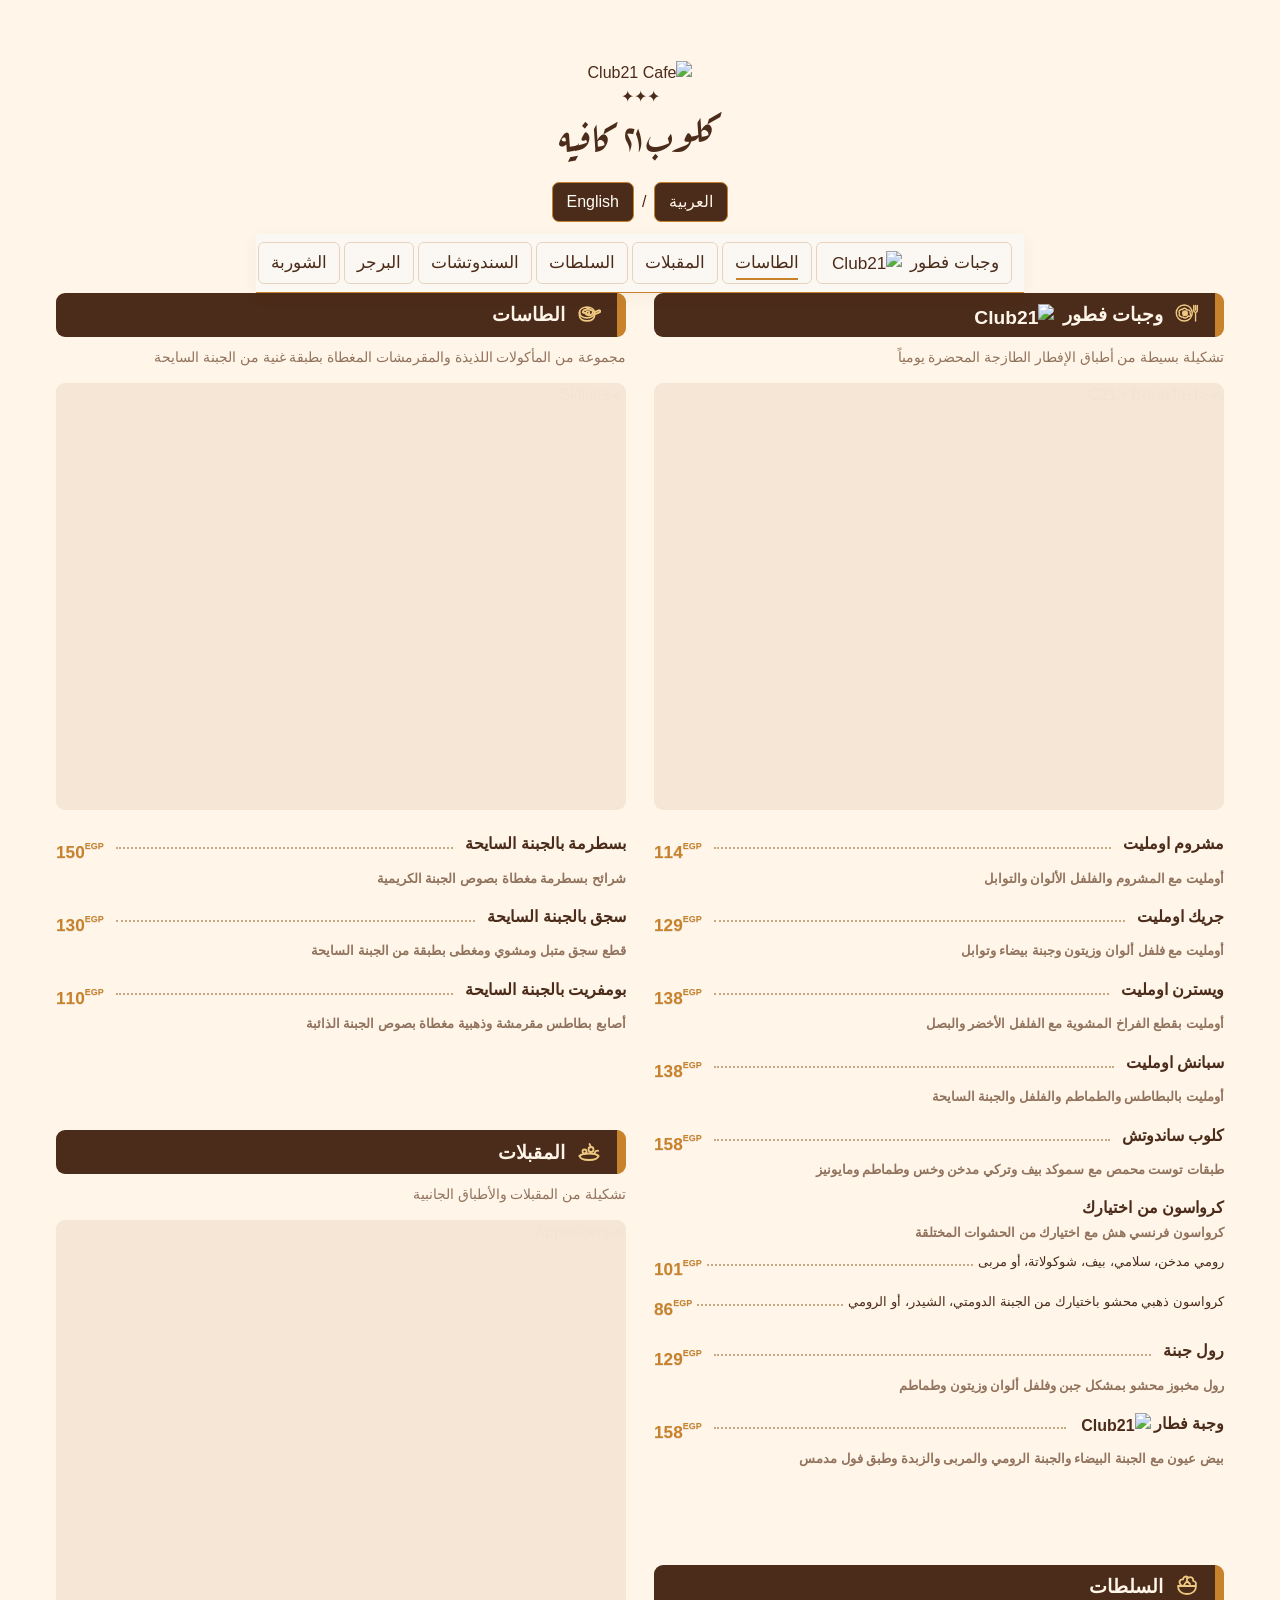
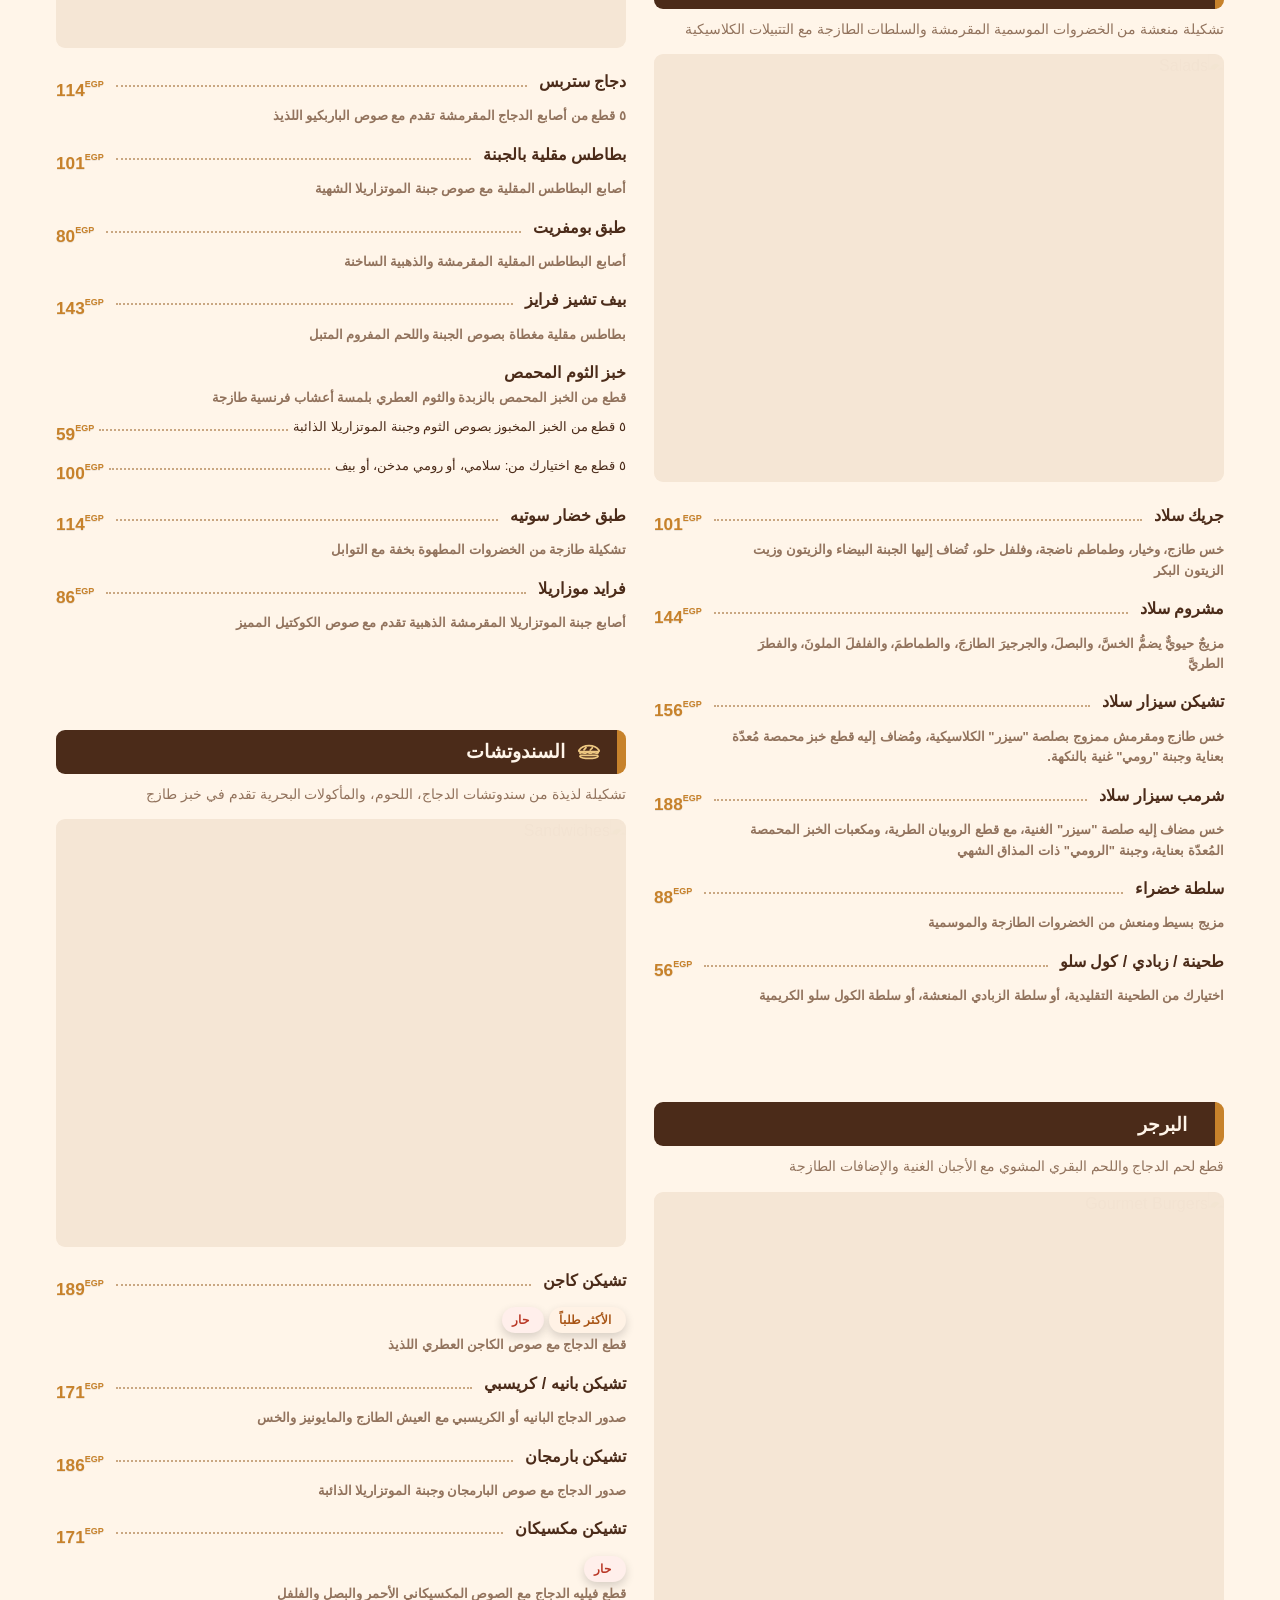
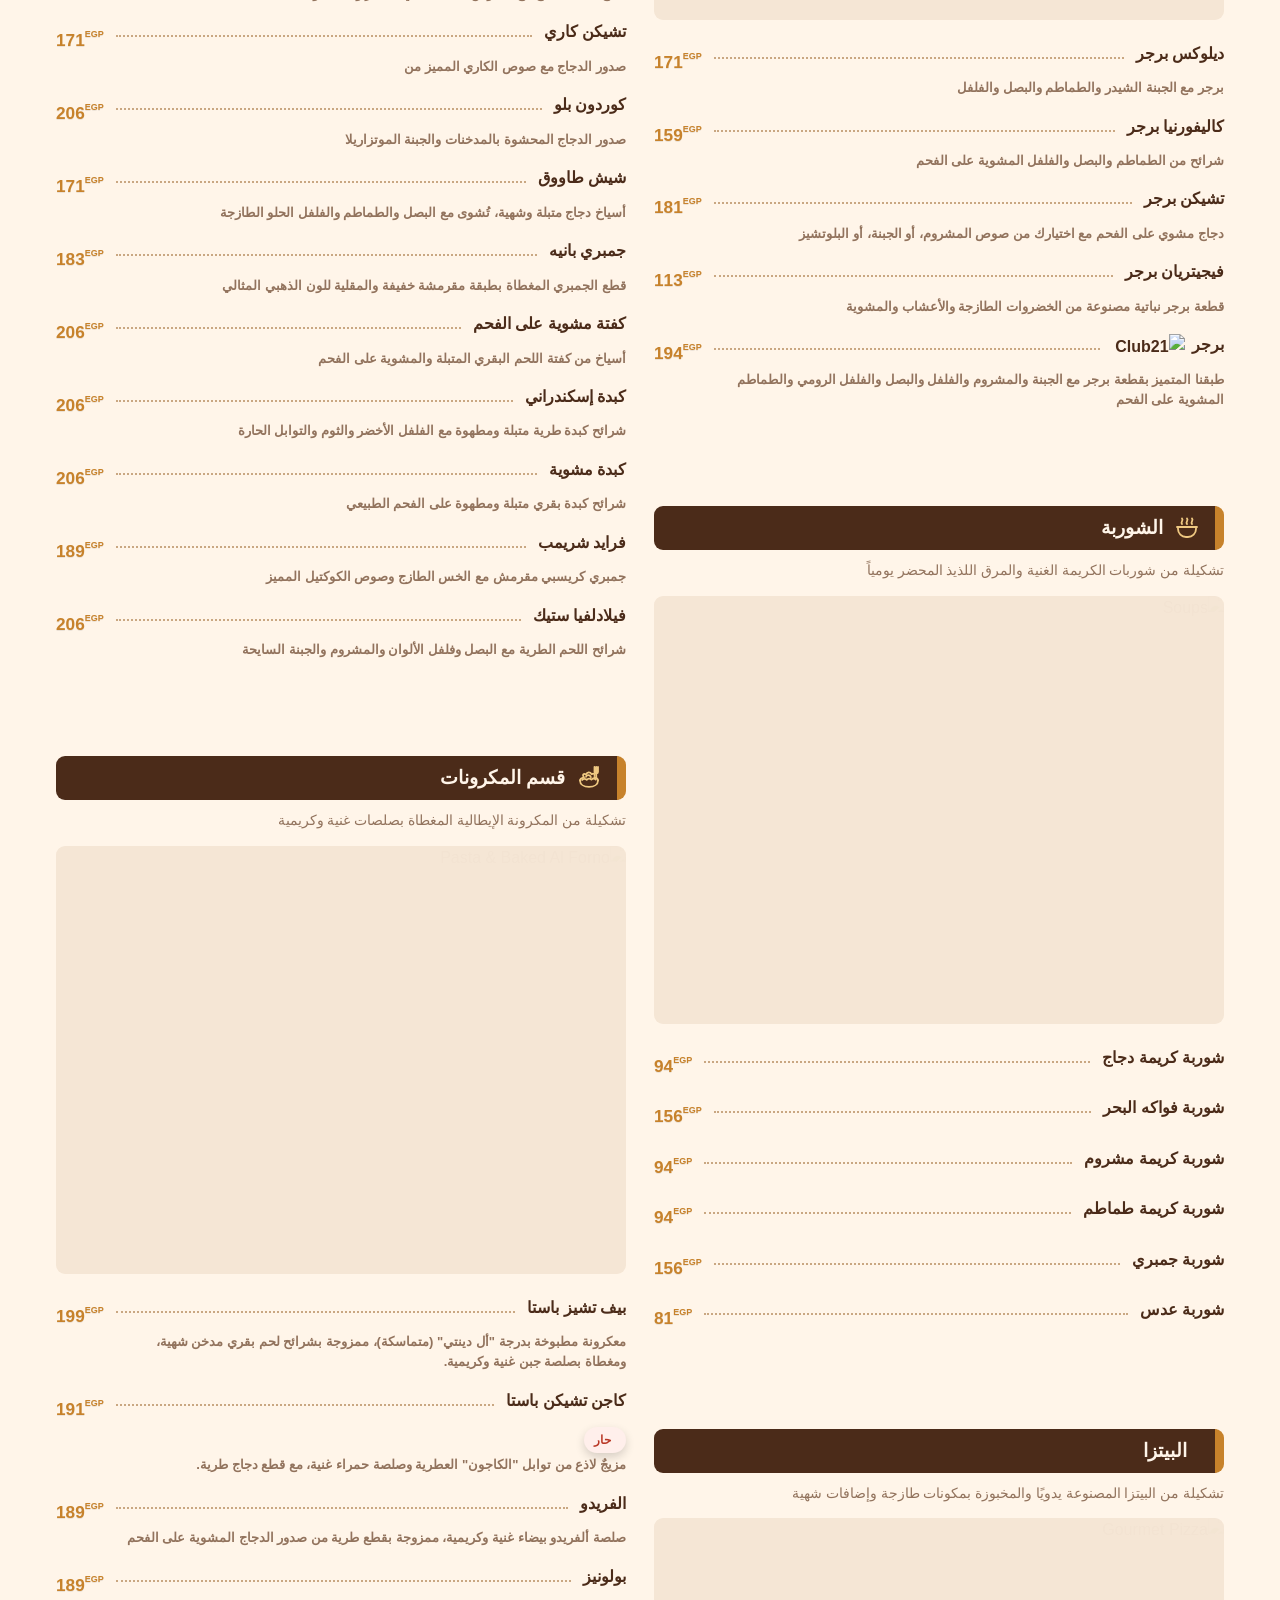
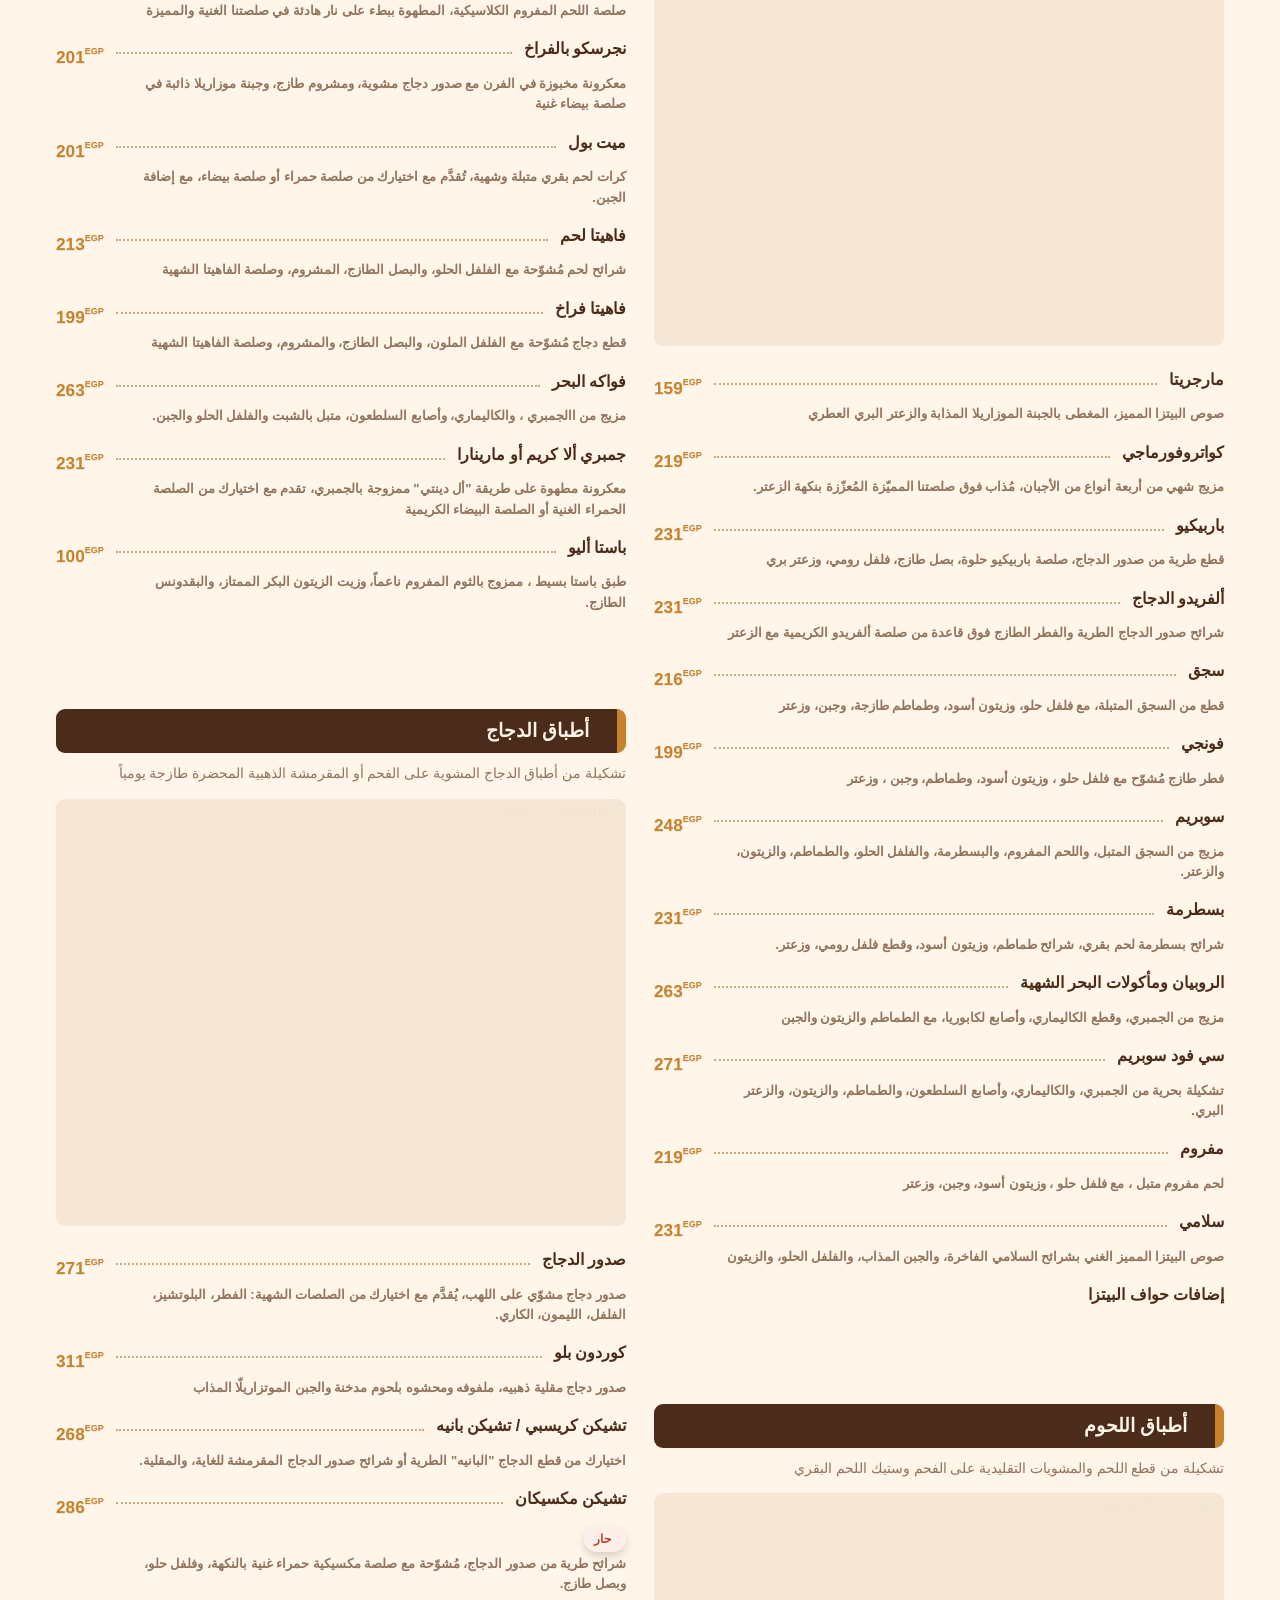
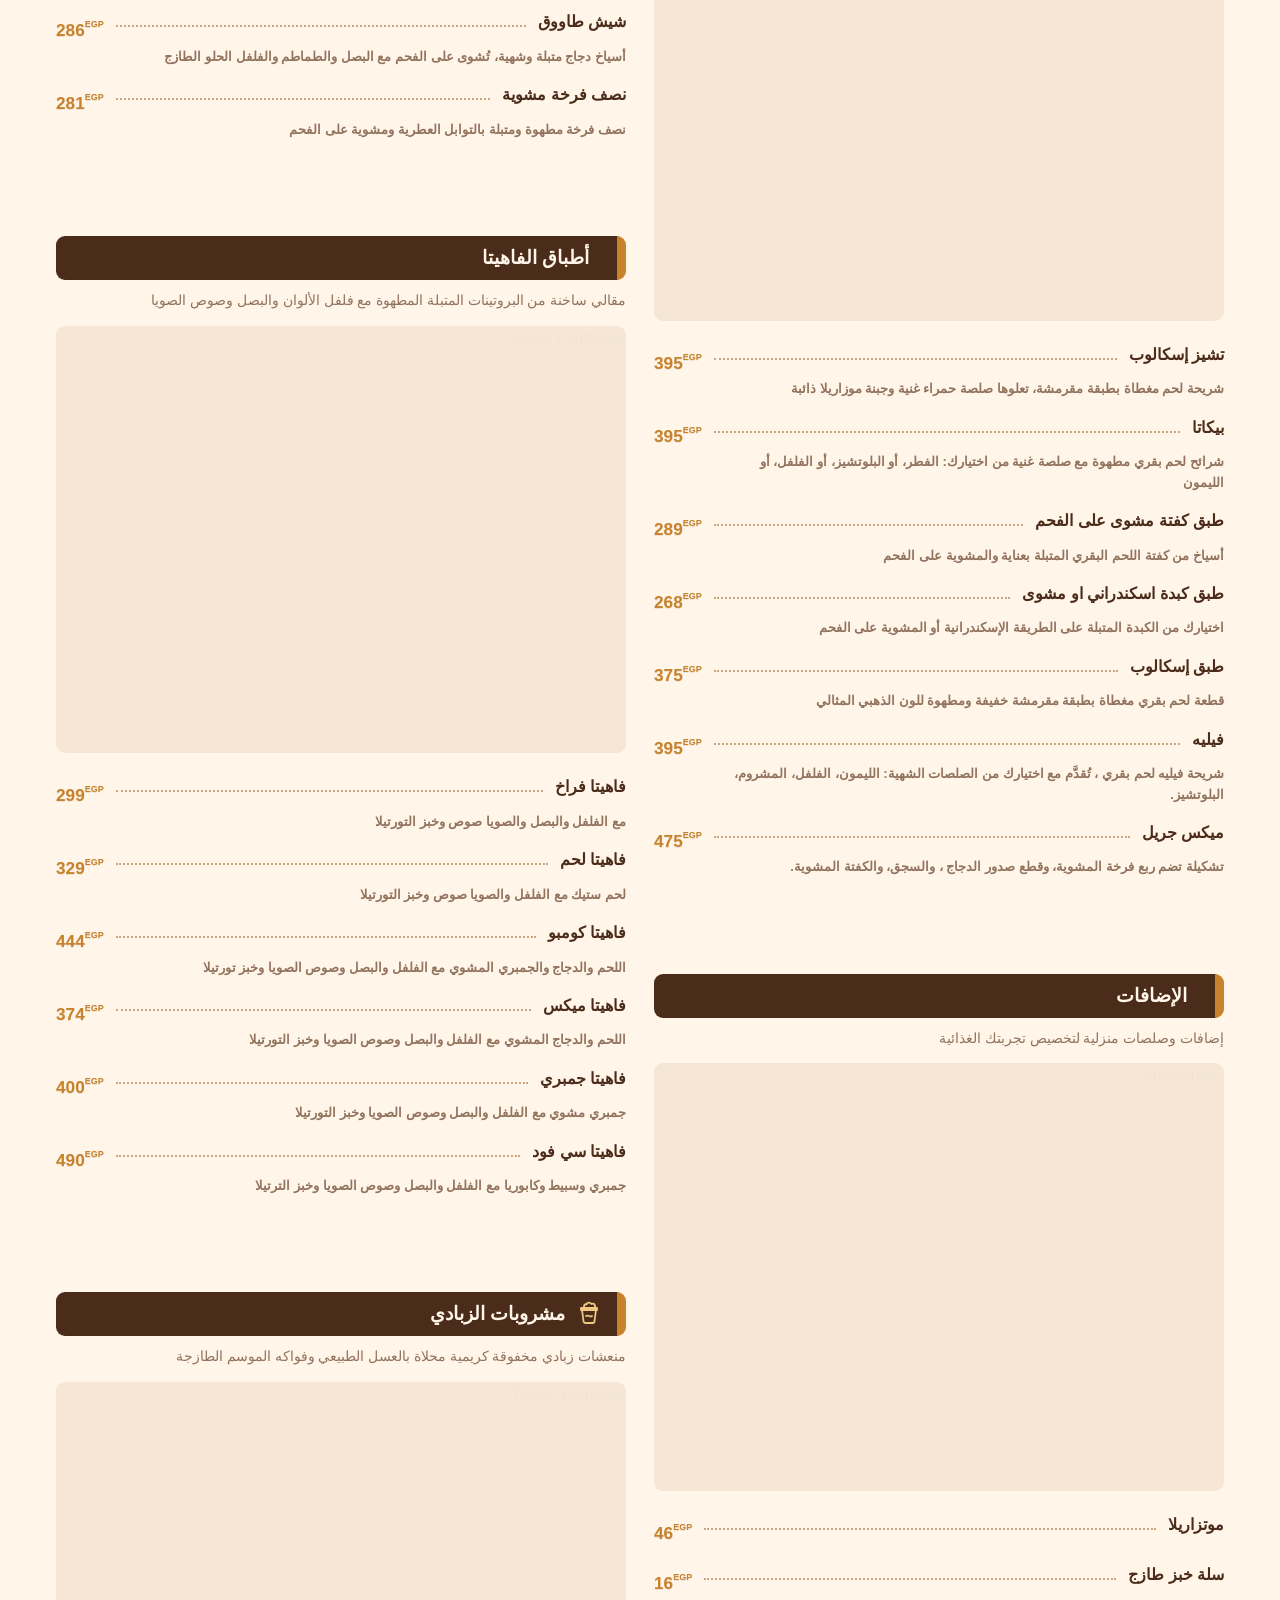
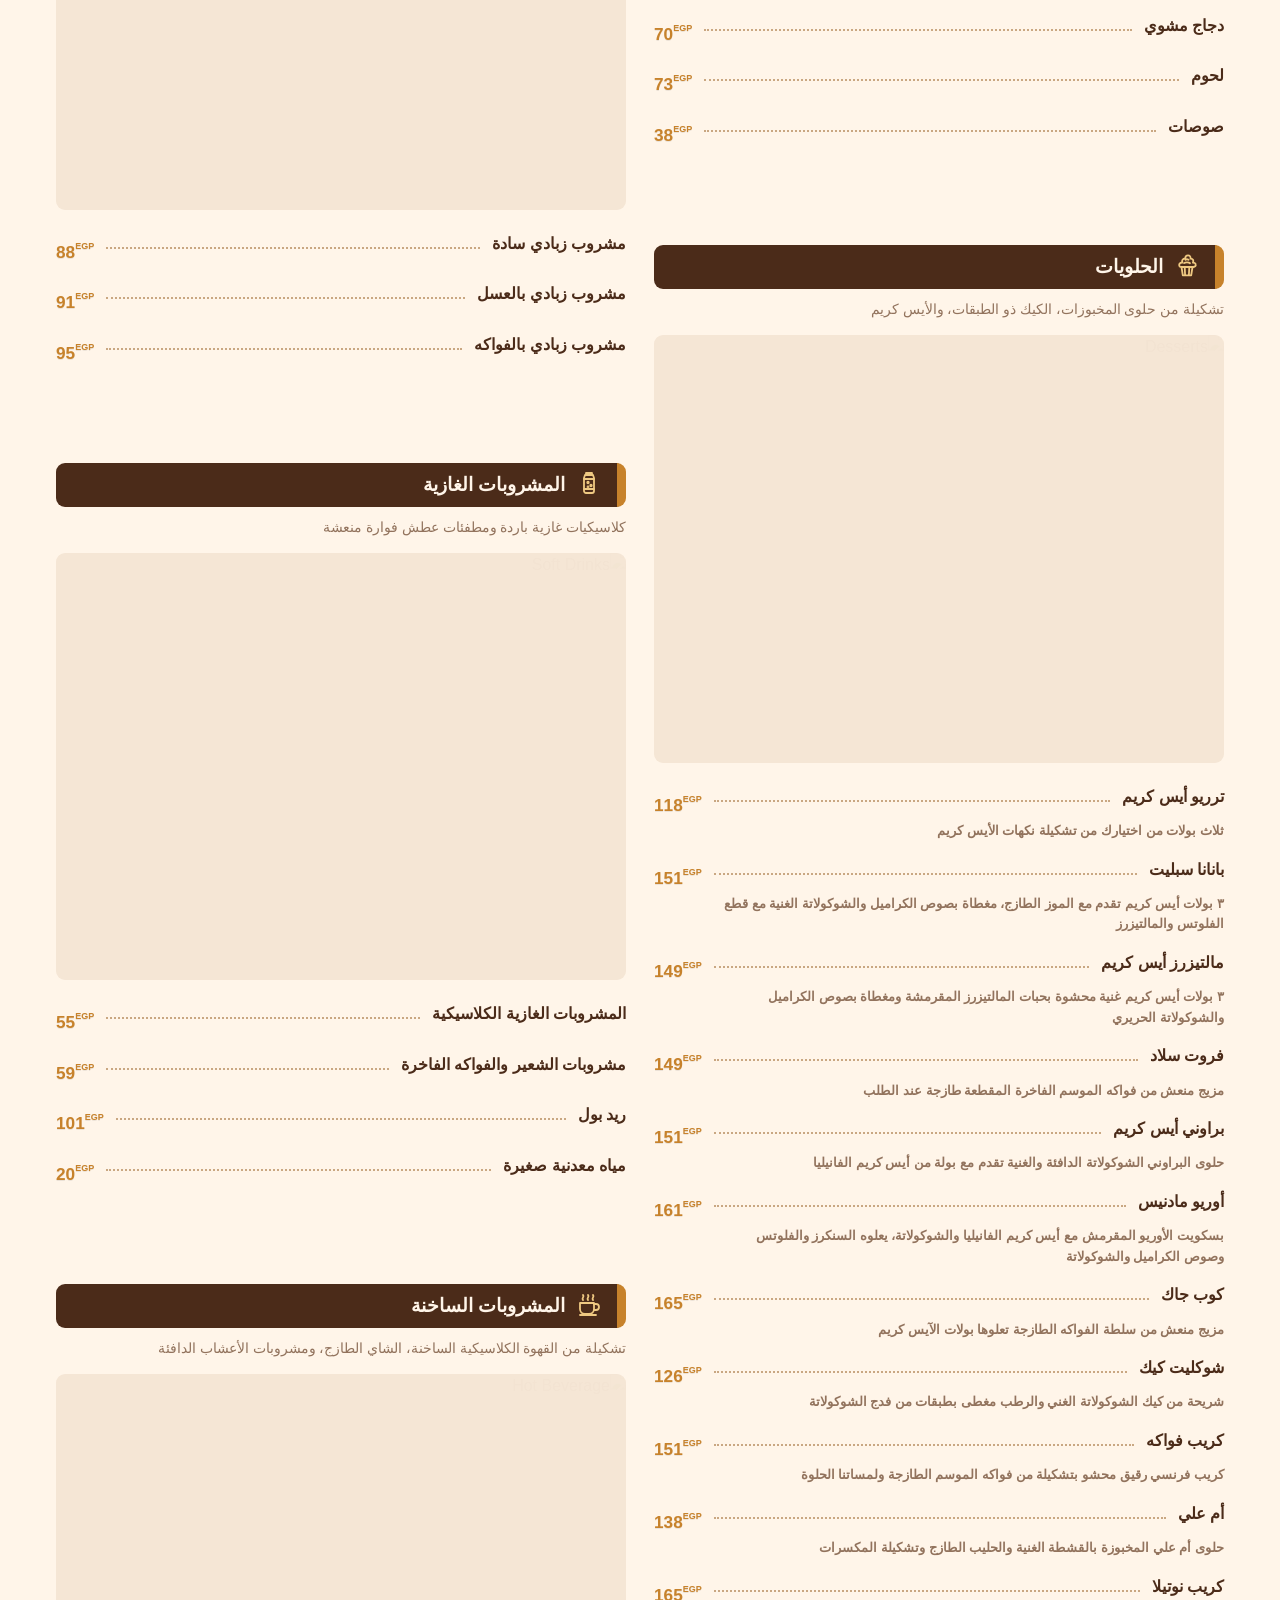
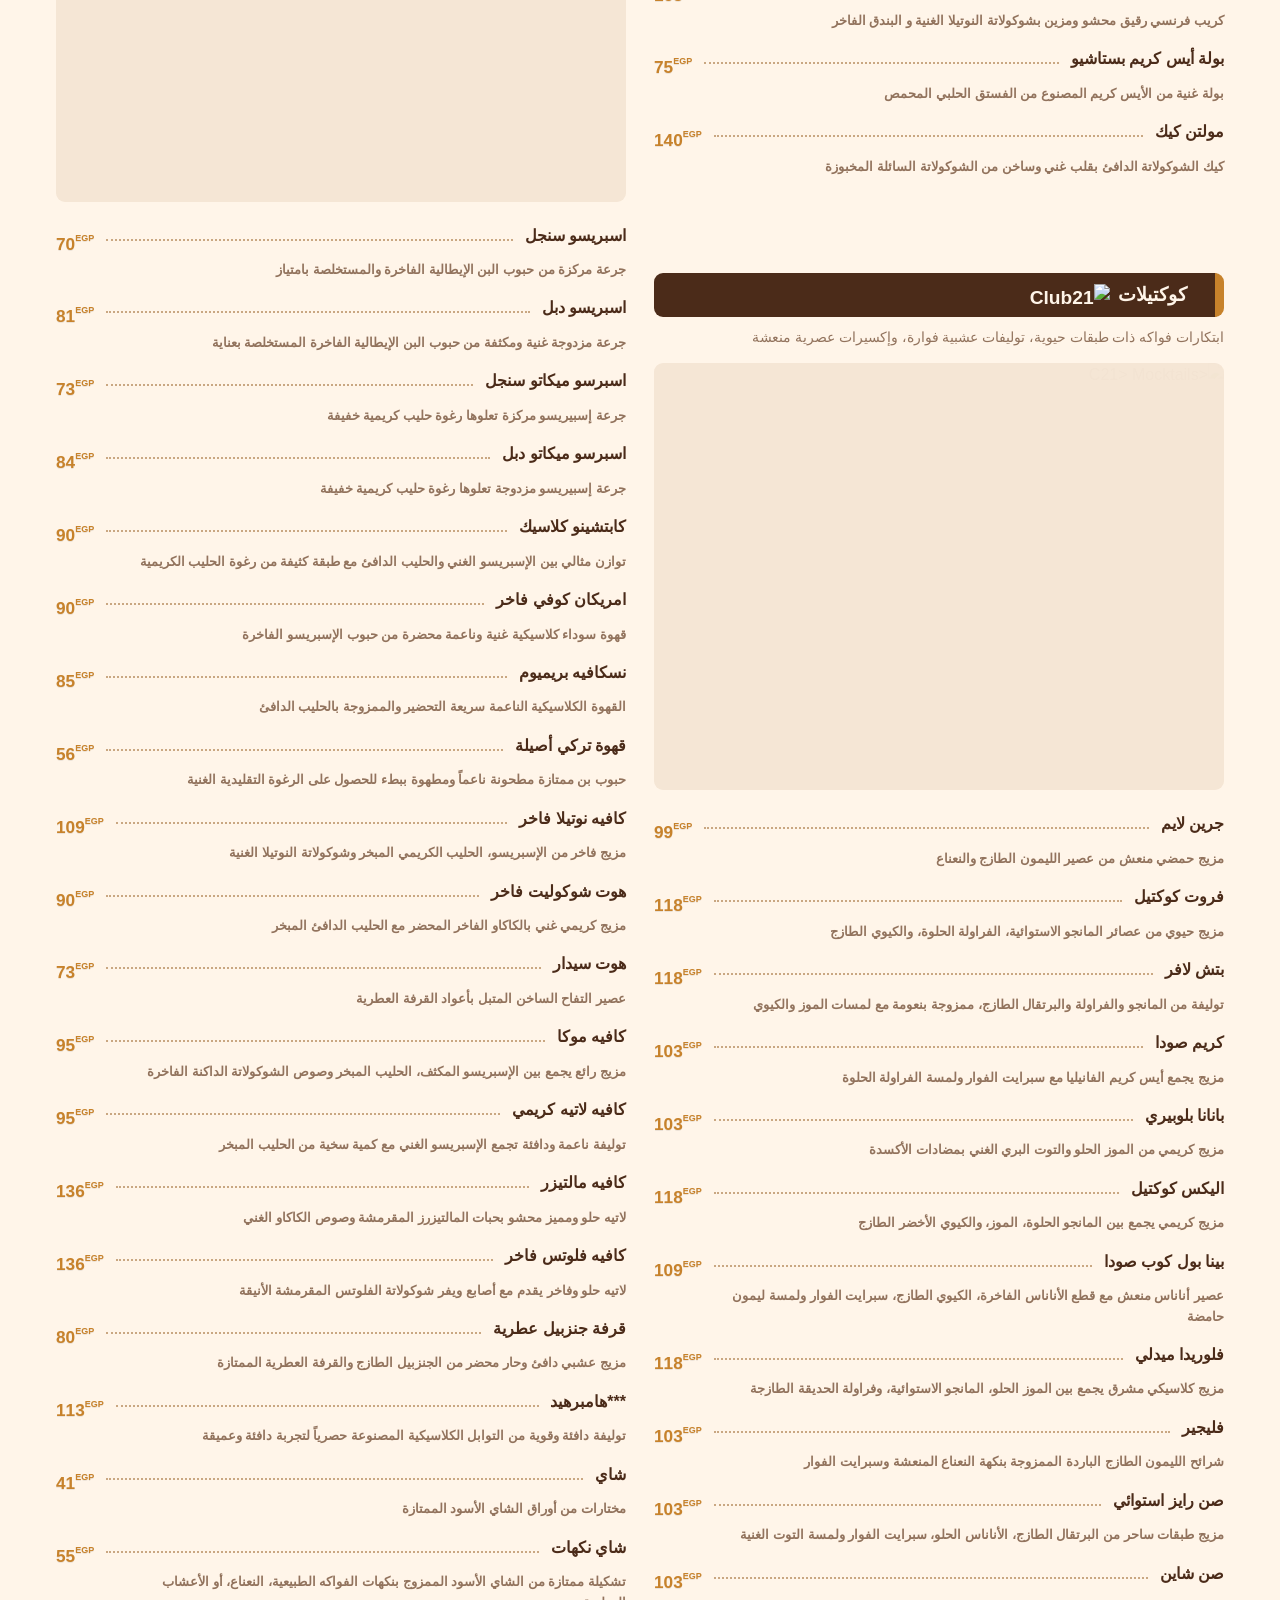
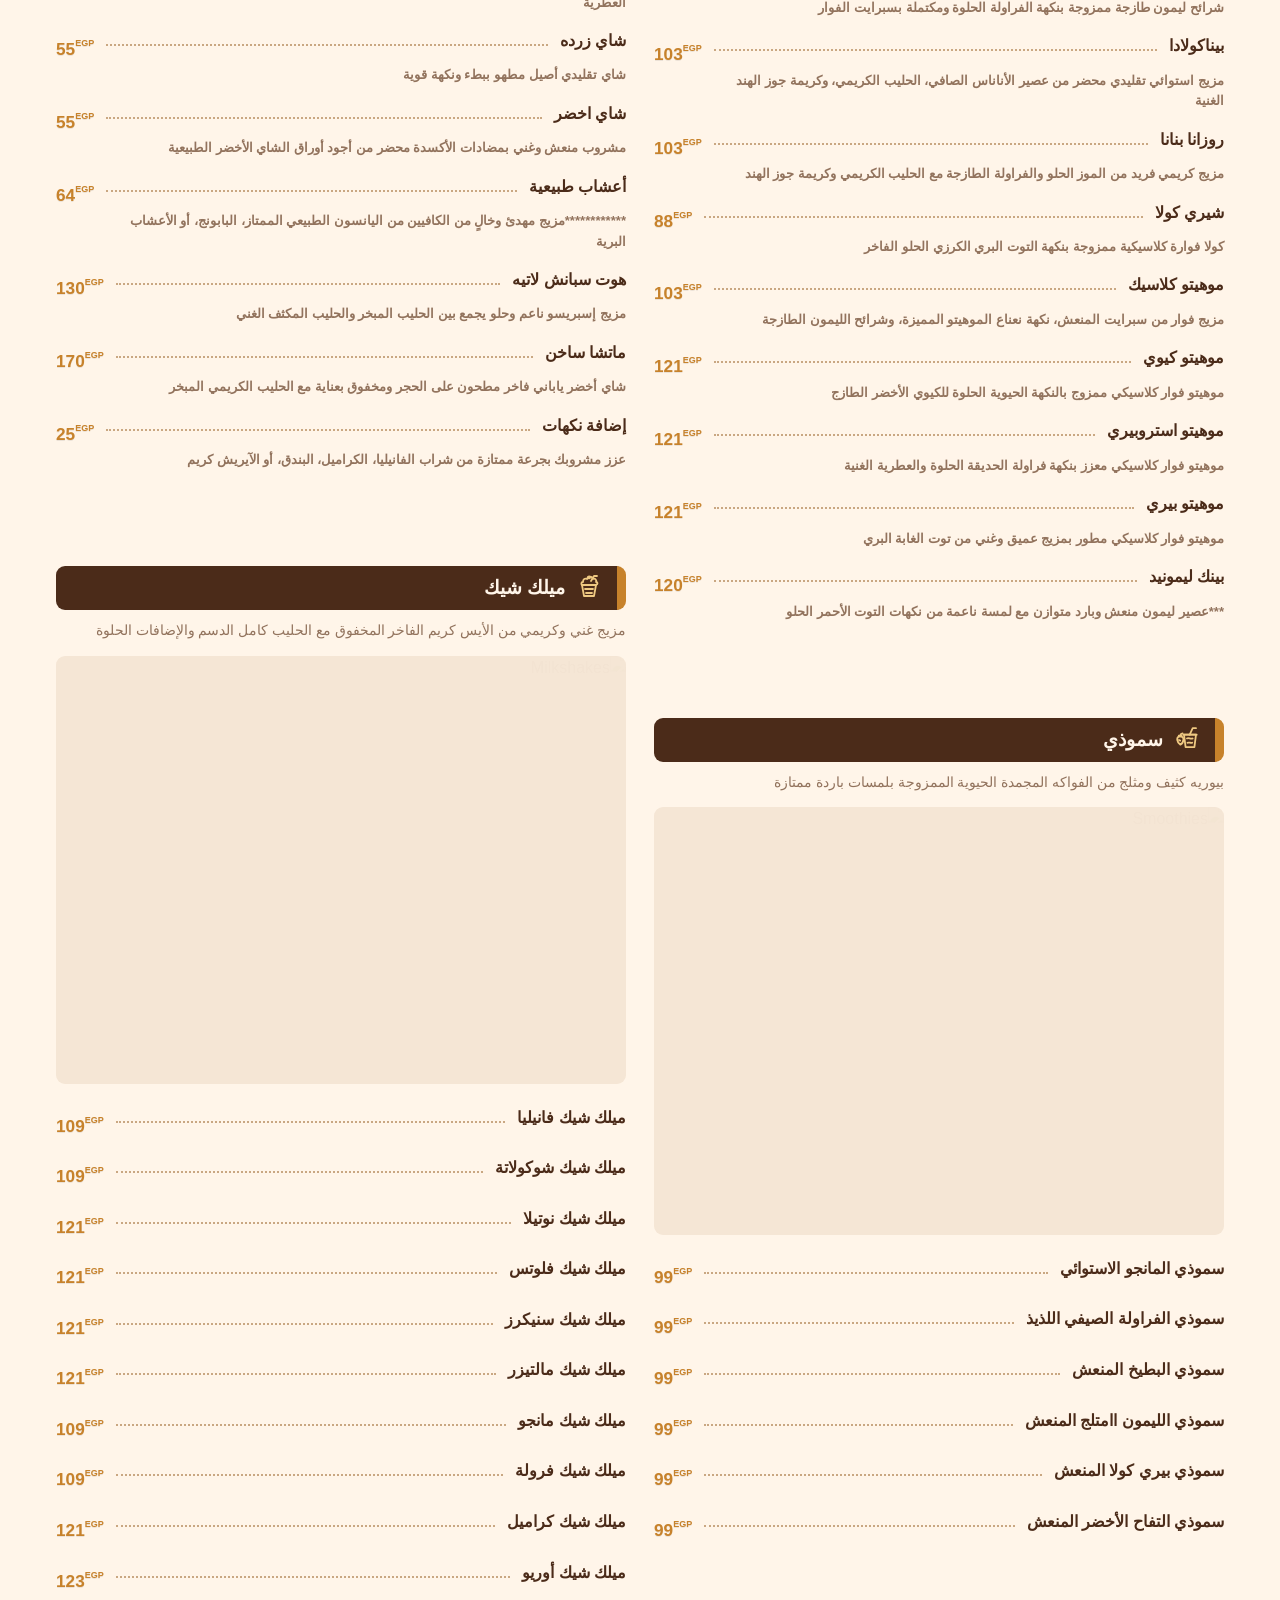
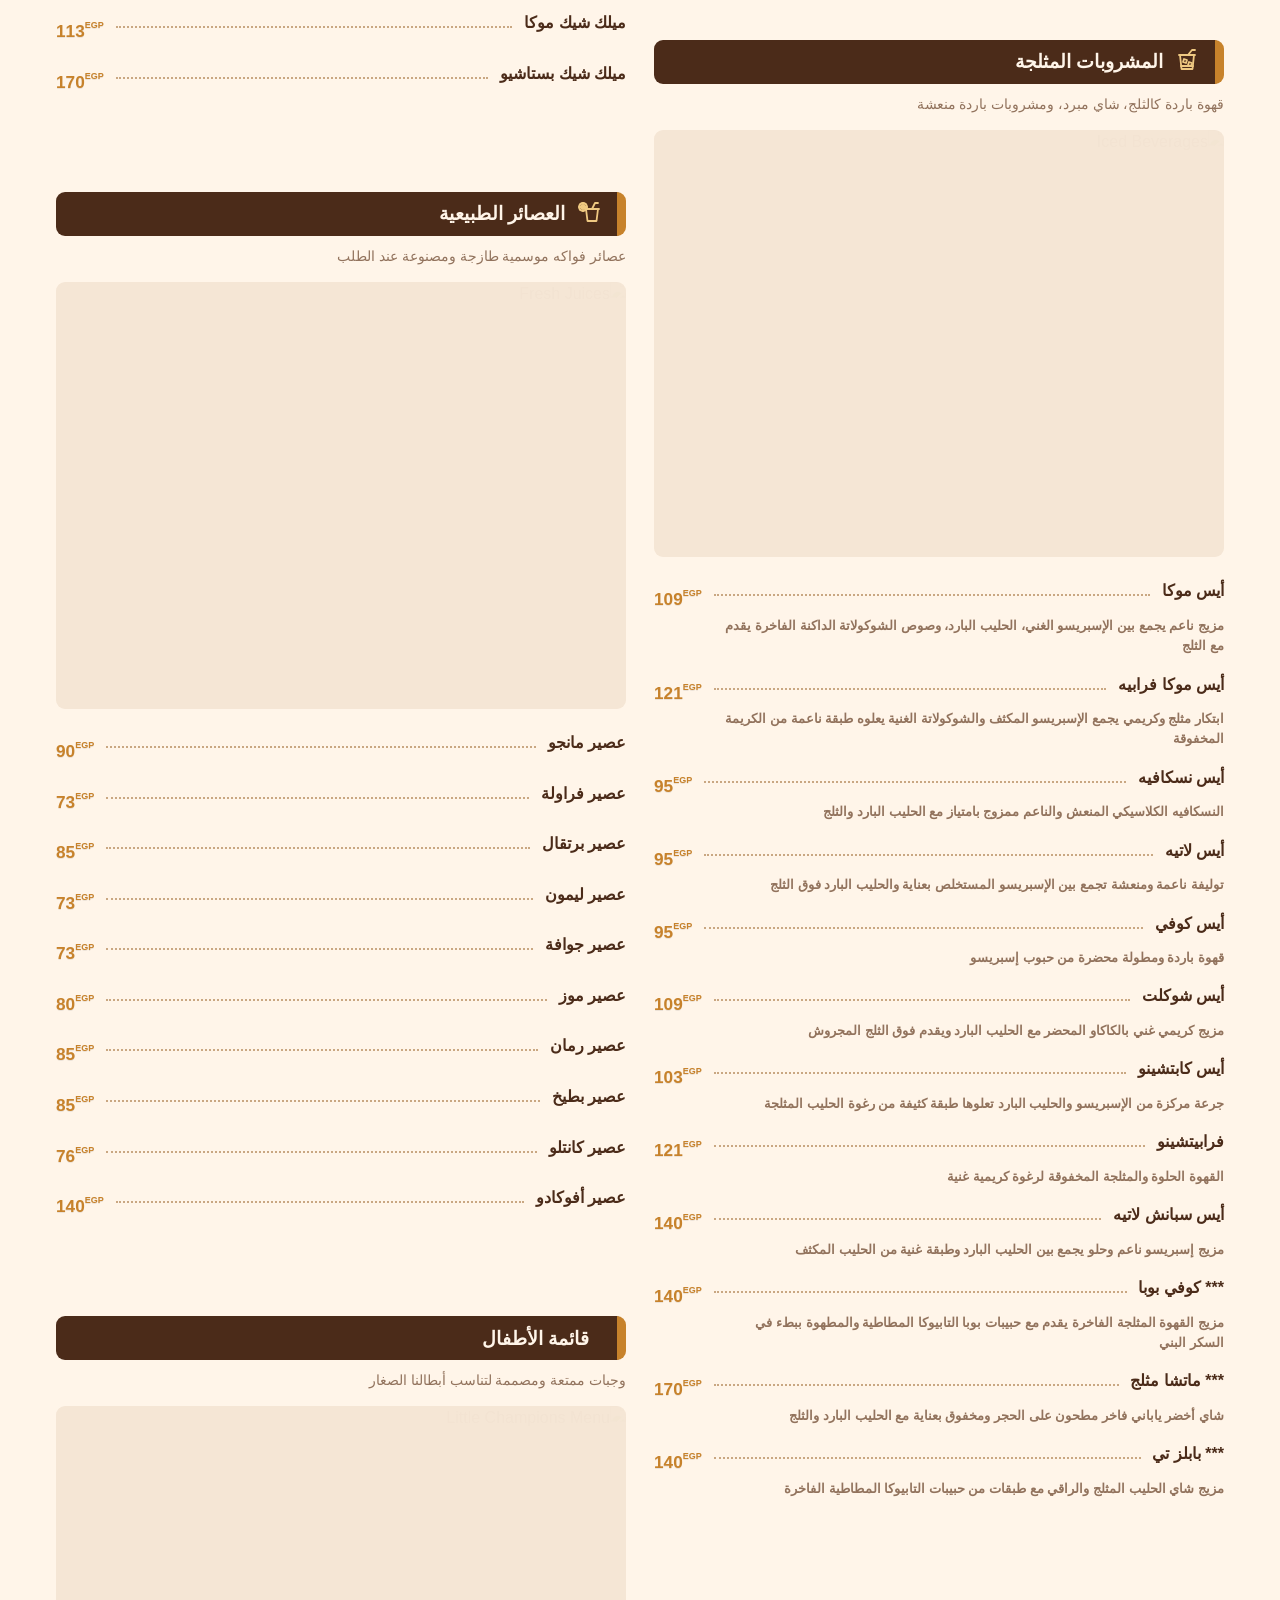
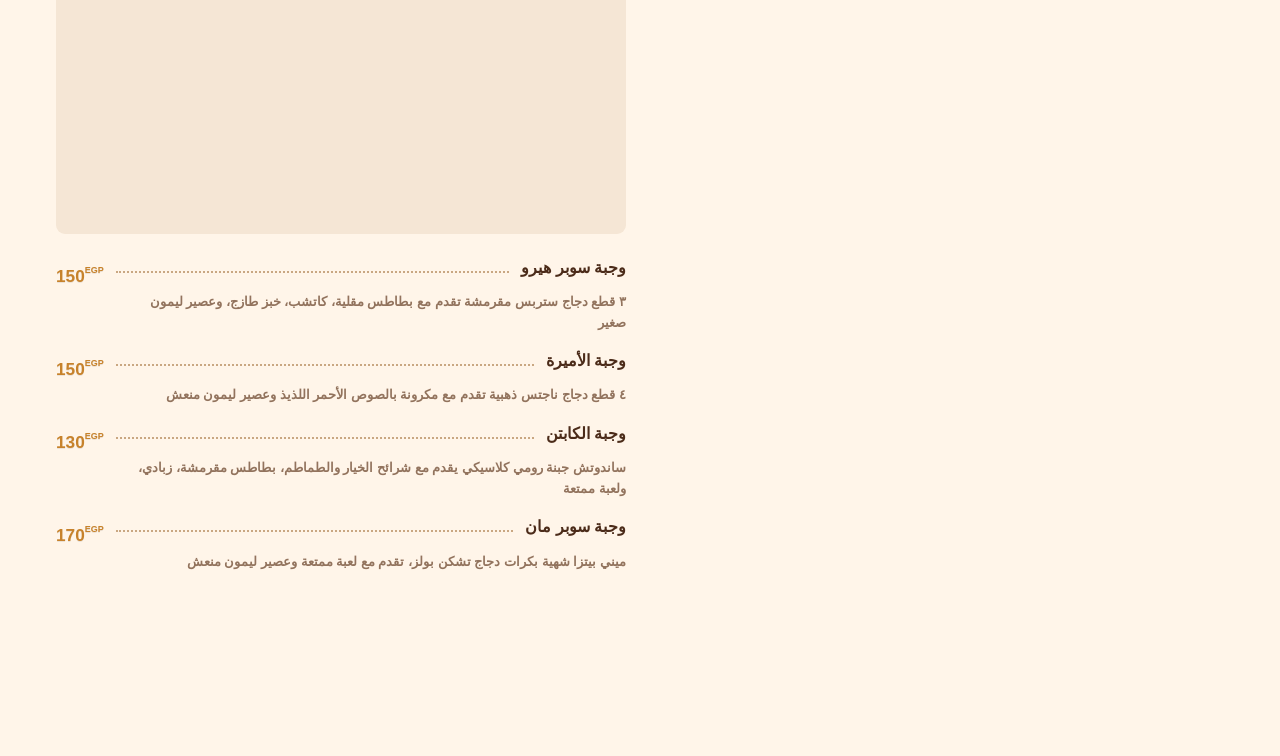
==== 1index.html @ e2ba389c "all" ====
<!doctype html>
<html lang="en-US">


<!-- Mirrored from c213.local/ by HTTrack Website Copier/3.x [XR&CO'2014], Wed, 04 Nov 2026 00:01:38 GMT -->
<!-- Added by HTTrack --><meta http-equiv="content-type" content="text/html;charset=UTF-8" /><!-- /Added by HTTrack -->
<head>

    <meta charset="UTF-8">

    <meta name="viewport" content="width=device-width, initial-scale=1">

    <title>Club21 Cafe &#8211; Enjoy The Mood</title>
<meta name='robots' content='max-image-preview:large' />
<link rel='dns-prefetch' href='http://cdn.jsdelivr.net/' />
<link rel='dns-prefetch' href='http://cdnjs.cloudflare.com/' />
<!-- Open Graph -->
<meta property="og:type" content="website">
<meta property="og:title" content="Club21 Cafe &#8211; Enjoy The Mood">
<meta property="og:description" content="Enjoy The Mood">
<meta property="og:url" content="https://club21-cafe.github.io/scan/">
<meta property="og:image" content="https://club21-cafe.github.io/scan/wp-content/uploads/2026/10/c21-qr.png">
<meta property="og:image:width" content="1200">
<meta property="og:image:height" content="630">

<!-- Twitter -->
<meta name="twitter:card" content="summary_large_image">
<meta name="twitter:title" content="Club21 Cafe &#8211; Enjoy The Mood">
<meta name="twitter:description" content="Enjoy The Mood">
<meta name="twitter:image" content="https://club21-cafe.github.io/scan/wp-content/uploads/2026/10/c21-qr.png">
<style id="wp-img-auto-sizes-contain-inline-css">
img:is([sizes=auto i],[sizes^="auto," i]){contain-intrinsic-size:3000px 1500px}
/*# sourceURL=wp-img-auto-sizes-contain-inline-css */
</style>
<style id="wp-emoji-styles-inline-css">

	img.wp-smiley, img.emoji {
		display: inline !important;
		border: none !important;
		box-shadow: none !important;
		height: 1em !important;
		width: 1em !important;
		margin: 0 0.07em !important;
		vertical-align: -0.1em !important;
		background: none !important;
		padding: 0 !important;
	}
/*# sourceURL=wp-emoji-styles-inline-css */
</style>
<style id="wp-block-library-inline-css">
:root{--wp-block-synced-color:#7a00df;--wp-block-synced-color--rgb:122,0,223;--wp-bound-block-color:var(--wp-block-synced-color);--wp-editor-canvas-background:#ddd;--wp-admin-theme-color:#007cba;--wp-admin-theme-color--rgb:0,124,186;--wp-admin-theme-color-darker-10:#006ba1;--wp-admin-theme-color-darker-10--rgb:0,107,160.5;--wp-admin-theme-color-darker-20:#005a87;--wp-admin-theme-color-darker-20--rgb:0,90,135;--wp-admin-border-width-focus:2px}@media (min-resolution:192dpi){:root{--wp-admin-border-width-focus:1.5px}}.wp-element-button{cursor:pointer}:root .has-very-light-gray-background-color{background-color:#eee}:root .has-very-dark-gray-background-color{background-color:#313131}:root .has-very-light-gray-color{color:#eee}:root .has-very-dark-gray-color{color:#313131}:root .has-vivid-green-cyan-to-vivid-cyan-blue-gradient-background{background:linear-gradient(135deg,#00d084,#0693e3)}:root .has-purple-crush-gradient-background{background:linear-gradient(135deg,#34e2e4,#4721fb 50%,#ab1dfe)}:root .has-hazy-dawn-gradient-background{background:linear-gradient(135deg,#faaca8,#dad0ec)}:root .has-subdued-olive-gradient-background{background:linear-gradient(135deg,#fafae1,#67a671)}:root .has-atomic-cream-gradient-background{background:linear-gradient(135deg,#fdd79a,#004a59)}:root .has-nightshade-gradient-background{background:linear-gradient(135deg,#330968,#31cdcf)}:root .has-midnight-gradient-background{background:linear-gradient(135deg,#020381,#2874fc)}:root{--wp--preset--font-size--normal:16px;--wp--preset--font-size--huge:42px}.has-regular-font-size{font-size:1em}.has-larger-font-size{font-size:2.625em}.has-normal-font-size{font-size:var(--wp--preset--font-size--normal)}.has-huge-font-size{font-size:var(--wp--preset--font-size--huge)}:root .has-text-align-center{text-align:center}:root .has-text-align-left{text-align:left}:root .has-text-align-right{text-align:right}.has-fit-text{white-space:nowrap!important}#end-resizable-editor-section{display:none}.aligncenter{clear:both}.items-justified-left{justify-content:flex-start}.items-justified-center{justify-content:center}.items-justified-right{justify-content:flex-end}.items-justified-space-between{justify-content:space-between}.screen-reader-text{word-wrap:normal!important;border:0;clip-path:inset(50%);height:1px;margin:-1px;overflow:hidden;padding:0;position:absolute;width:1px;word-break:normal!important}.screen-reader-text:focus{background-color:#ddd;clip-path:none;color:#444;display:block;font-size:1em;height:auto;left:5px;line-height:normal;padding:15px 23px 14px;text-decoration:none;top:5px;width:auto;z-index:100000}html :where(.has-border-color){border-style:solid}html :where([style^=border-color],[style*=";border-color"],[style*="; border-color"]){border-style:solid}html :where([style^=border-top-color],[style*=";border-top-color"],[style*="; border-top-color"]){border-top-style:solid}html :where([style^=border-right-color],[style*=";border-right-color"],[style*="; border-right-color"]){border-right-style:solid}html :where([style^=border-bottom-color],[style*=";border-bottom-color"],[style*="; border-bottom-color"]){border-bottom-style:solid}html :where([style^=border-left-color],[style*=";border-left-color"],[style*="; border-left-color"]){border-left-style:solid}html :where([style^=border-width],[style*=";border-width"],[style*="; border-width"]){border-style:solid}html :where([style^=border-top-width],[style*=";border-top-width"],[style*="; border-top-width"]){border-top-style:solid}html :where([style^=border-right-width],[style*=";border-right-width"],[style*="; border-right-width"]){border-right-style:solid}html :where([style^=border-bottom-width],[style*=";border-bottom-width"],[style*="; border-bottom-width"]){border-bottom-style:solid}html :where([style^=border-left-width],[style*=";border-left-width"],[style*="; border-left-width"]){border-left-style:solid}html :where(img[class*=wp-image-]){height:auto;max-width:100%}:where(figure){margin:0 0 1em}html :where(.is-position-sticky){--wp-admin--admin-bar--position-offset:var(--wp-admin--admin-bar--height,0px)}@media screen and (max-width:600px){html :where(.is-position-sticky){--wp-admin--admin-bar--position-offset:0px}}

/*# sourceURL=/wp-includes/css/dist/block-library/common.min.css */
</style>
<style id="classic-theme-styles-inline-css">
/*! This file is auto-generated */
.wp-block-button__link{color:#fff;background-color:#32373c;border-radius:9999px;box-shadow:none;text-decoration:none;padding:calc(.667em + 2px) calc(1.333em + 2px);font-size:1.125em}.wp-block-file__button{background:#32373c;color:#fff;text-decoration:none}
/*# sourceURL=/wp-includes/css/classic-themes.min.css */
</style>

<style id="global-styles-inline-css">
:root{--wp--preset--aspect-ratio--square: 1;--wp--preset--aspect-ratio--4-3: 4/3;--wp--preset--aspect-ratio--3-4: 3/4;--wp--preset--aspect-ratio--3-2: 3/2;--wp--preset--aspect-ratio--2-3: 2/3;--wp--preset--aspect-ratio--16-9: 16/9;--wp--preset--aspect-ratio--9-16: 9/16;--wp--preset--color--black: #000000;--wp--preset--color--cyan-bluish-gray: #abb8c3;--wp--preset--color--white: #ffffff;--wp--preset--color--pale-pink: #f78da7;--wp--preset--color--vivid-red: #cf2e2e;--wp--preset--color--luminous-vivid-orange: #ff6900;--wp--preset--color--luminous-vivid-amber: #fcb900;--wp--preset--color--light-green-cyan: #7bdcb5;--wp--preset--color--vivid-green-cyan: #00d084;--wp--preset--color--pale-cyan-blue: #8ed1fc;--wp--preset--color--vivid-cyan-blue: #0693e3;--wp--preset--color--vivid-purple: #9b51e0;--wp--preset--gradient--vivid-cyan-blue-to-vivid-purple: linear-gradient(135deg,rgb(6,147,227) 0%,rgb(155,81,224) 100%);--wp--preset--gradient--light-green-cyan-to-vivid-green-cyan: linear-gradient(135deg,rgb(122,220,180) 0%,rgb(0,208,130) 100%);--wp--preset--gradient--luminous-vivid-amber-to-luminous-vivid-orange: linear-gradient(135deg,rgb(252,185,0) 0%,rgb(255,105,0) 100%);--wp--preset--gradient--luminous-vivid-orange-to-vivid-red: linear-gradient(135deg,rgb(255,105,0) 0%,rgb(207,46,46) 100%);--wp--preset--gradient--very-light-gray-to-cyan-bluish-gray: linear-gradient(135deg,rgb(238,238,238) 0%,rgb(169,184,195) 100%);--wp--preset--gradient--cool-to-warm-spectrum: linear-gradient(135deg,rgb(74,234,220) 0%,rgb(151,120,209) 20%,rgb(207,42,186) 40%,rgb(238,44,130) 60%,rgb(251,105,98) 80%,rgb(254,248,76) 100%);--wp--preset--gradient--blush-light-purple: linear-gradient(135deg,rgb(255,206,236) 0%,rgb(152,150,240) 100%);--wp--preset--gradient--blush-bordeaux: linear-gradient(135deg,rgb(254,205,165) 0%,rgb(254,45,45) 50%,rgb(107,0,62) 100%);--wp--preset--gradient--luminous-dusk: linear-gradient(135deg,rgb(255,203,112) 0%,rgb(199,81,192) 50%,rgb(65,88,208) 100%);--wp--preset--gradient--pale-ocean: linear-gradient(135deg,rgb(255,245,203) 0%,rgb(182,227,212) 50%,rgb(51,167,181) 100%);--wp--preset--gradient--electric-grass: linear-gradient(135deg,rgb(202,248,128) 0%,rgb(113,206,126) 100%);--wp--preset--gradient--midnight: linear-gradient(135deg,rgb(2,3,129) 0%,rgb(40,116,252) 100%);--wp--preset--font-size--small: 13px;--wp--preset--font-size--medium: 20px;--wp--preset--font-size--large: 36px;--wp--preset--font-size--x-large: 42px;--wp--preset--spacing--20: 0.44rem;--wp--preset--spacing--30: 0.67rem;--wp--preset--spacing--40: 1rem;--wp--preset--spacing--50: 1.5rem;--wp--preset--spacing--60: 2.25rem;--wp--preset--spacing--70: 3.38rem;--wp--preset--spacing--80: 5.06rem;--wp--preset--shadow--natural: 6px 6px 9px rgba(0, 0, 0, 0.2);--wp--preset--shadow--deep: 12px 12px 50px rgba(0, 0, 0, 0.4);--wp--preset--shadow--sharp: 6px 6px 0px rgba(0, 0, 0, 0.2);--wp--preset--shadow--outlined: 6px 6px 0px -3px rgb(255, 255, 255), 6px 6px rgb(0, 0, 0);--wp--preset--shadow--crisp: 6px 6px 0px rgb(0, 0, 0);}.wp-block-button{--wp--preset--dimension--25: 25%;--wp--preset--dimension--50: 50%;--wp--preset--dimension--75: 75%;--wp--preset--dimension--100: 100%;}:where(body) { margin: 0; }:where(.is-layout-flex){gap: 0.5em;}:where(.is-layout-grid){gap: 0.5em;}body .is-layout-flex{display: flex;}.is-layout-flex{flex-wrap: wrap;align-items: center;}.is-layout-flex > :is(*, div){margin: 0;}body .is-layout-grid{display: grid;}.is-layout-grid > :is(*, div){margin: 0;}body{padding-top: 0px;padding-right: 0px;padding-bottom: 0px;padding-left: 0px;}:root :where(.wp-element-button, .wp-block-button__link){background-color: #32373c;border-width: 0;color: #fff;font-family: inherit;font-size: inherit;font-style: inherit;font-weight: inherit;letter-spacing: inherit;line-height: inherit;padding-top: calc(0.667em + 2px);padding-right: calc(1.333em + 2px);padding-bottom: calc(0.667em + 2px);padding-left: calc(1.333em + 2px);text-decoration: none;text-transform: inherit;}.has-black-color{color: var(--wp--preset--color--black) !important;}.has-cyan-bluish-gray-color{color: var(--wp--preset--color--cyan-bluish-gray) !important;}.has-white-color{color: var(--wp--preset--color--white) !important;}.has-pale-pink-color{color: var(--wp--preset--color--pale-pink) !important;}.has-vivid-red-color{color: var(--wp--preset--color--vivid-red) !important;}.has-luminous-vivid-orange-color{color: var(--wp--preset--color--luminous-vivid-orange) !important;}.has-luminous-vivid-amber-color{color: var(--wp--preset--color--luminous-vivid-amber) !important;}.has-light-green-cyan-color{color: var(--wp--preset--color--light-green-cyan) !important;}.has-vivid-green-cyan-color{color: var(--wp--preset--color--vivid-green-cyan) !important;}.has-pale-cyan-blue-color{color: var(--wp--preset--color--pale-cyan-blue) !important;}.has-vivid-cyan-blue-color{color: var(--wp--preset--color--vivid-cyan-blue) !important;}.has-vivid-purple-color{color: var(--wp--preset--color--vivid-purple) !important;}.has-black-background-color{background-color: var(--wp--preset--color--black) !important;}.has-cyan-bluish-gray-background-color{background-color: var(--wp--preset--color--cyan-bluish-gray) !important;}.has-white-background-color{background-color: var(--wp--preset--color--white) !important;}.has-pale-pink-background-color{background-color: var(--wp--preset--color--pale-pink) !important;}.has-vivid-red-background-color{background-color: var(--wp--preset--color--vivid-red) !important;}.has-luminous-vivid-orange-background-color{background-color: var(--wp--preset--color--luminous-vivid-orange) !important;}.has-luminous-vivid-amber-background-color{background-color: var(--wp--preset--color--luminous-vivid-amber) !important;}.has-light-green-cyan-background-color{background-color: var(--wp--preset--color--light-green-cyan) !important;}.has-vivid-green-cyan-background-color{background-color: var(--wp--preset--color--vivid-green-cyan) !important;}.has-pale-cyan-blue-background-color{background-color: var(--wp--preset--color--pale-cyan-blue) !important;}.has-vivid-cyan-blue-background-color{background-color: var(--wp--preset--color--vivid-cyan-blue) !important;}.has-vivid-purple-background-color{background-color: var(--wp--preset--color--vivid-purple) !important;}.has-black-border-color{border-color: var(--wp--preset--color--black) !important;}.has-cyan-bluish-gray-border-color{border-color: var(--wp--preset--color--cyan-bluish-gray) !important;}.has-white-border-color{border-color: var(--wp--preset--color--white) !important;}.has-pale-pink-border-color{border-color: var(--wp--preset--color--pale-pink) !important;}.has-vivid-red-border-color{border-color: var(--wp--preset--color--vivid-red) !important;}.has-luminous-vivid-orange-border-color{border-color: var(--wp--preset--color--luminous-vivid-orange) !important;}.has-luminous-vivid-amber-border-color{border-color: var(--wp--preset--color--luminous-vivid-amber) !important;}.has-light-green-cyan-border-color{border-color: var(--wp--preset--color--light-green-cyan) !important;}.has-vivid-green-cyan-border-color{border-color: var(--wp--preset--color--vivid-green-cyan) !important;}.has-pale-cyan-blue-border-color{border-color: var(--wp--preset--color--pale-cyan-blue) !important;}.has-vivid-cyan-blue-border-color{border-color: var(--wp--preset--color--vivid-cyan-blue) !important;}.has-vivid-purple-border-color{border-color: var(--wp--preset--color--vivid-purple) !important;}.has-vivid-cyan-blue-to-vivid-purple-gradient-background{background: var(--wp--preset--gradient--vivid-cyan-blue-to-vivid-purple) !important;}.has-light-green-cyan-to-vivid-green-cyan-gradient-background{background: var(--wp--preset--gradient--light-green-cyan-to-vivid-green-cyan) !important;}.has-luminous-vivid-amber-to-luminous-vivid-orange-gradient-background{background: var(--wp--preset--gradient--luminous-vivid-amber-to-luminous-vivid-orange) !important;}.has-luminous-vivid-orange-to-vivid-red-gradient-background{background: var(--wp--preset--gradient--luminous-vivid-orange-to-vivid-red) !important;}.has-very-light-gray-to-cyan-bluish-gray-gradient-background{background: var(--wp--preset--gradient--very-light-gray-to-cyan-bluish-gray) !important;}.has-cool-to-warm-spectrum-gradient-background{background: var(--wp--preset--gradient--cool-to-warm-spectrum) !important;}.has-blush-light-purple-gradient-background{background: var(--wp--preset--gradient--blush-light-purple) !important;}.has-blush-bordeaux-gradient-background{background: var(--wp--preset--gradient--blush-bordeaux) !important;}.has-luminous-dusk-gradient-background{background: var(--wp--preset--gradient--luminous-dusk) !important;}.has-pale-ocean-gradient-background{background: var(--wp--preset--gradient--pale-ocean) !important;}.has-electric-grass-gradient-background{background: var(--wp--preset--gradient--electric-grass) !important;}.has-midnight-gradient-background{background: var(--wp--preset--gradient--midnight) !important;}.has-small-font-size{font-size: var(--wp--preset--font-size--small) !important;}.has-medium-font-size{font-size: var(--wp--preset--font-size--medium) !important;}.has-large-font-size{font-size: var(--wp--preset--font-size--large) !important;}.has-x-large-font-size{font-size: var(--wp--preset--font-size--x-large) !important;}
/*# sourceURL=global-styles-inline-css */
</style>

<!-- <link rel='stylesheet' id='bootstrap-css' href='../cdn.jsdelivr.net/npm/bootstrap%405.3.8/dist/css/bootstrap.minb1bb.css?ver=5.3.8' media='all' />
<link rel='stylesheet' id='fontawesome-css' href='../cdnjs.cloudflare.com/ajax/libs/font-awesome/6.4.2/css/all.min1e39.css?ver=6.4.2' media='all' /> -->
<link href="https://cdn.jsdelivr.net/npm/bootstrap@5.3.8/dist/css/bootstrap.min.css" rel="stylesheet" integrity="sha384-sRIl348bVvE+n8k6jB0k8e8D8P7S+j4O1O0l2QeW8e8D8P7S+j4O1O0l2QeW" crossorigin="anonymous">
<link rel="stylesheet" href="https://cdnjs.cloudflare.com/ajax/libs/font-awesome/7.3.1/css/all.min.css" integrity="..." crossorigin="anonymous" referrerpolicy="no-referrer" />

<link rel='stylesheet' id='restaurant-menu-style-css' href='wp-content/themes/res/style2a3e.css?ver=1.0.0--1515851475' media='all' />
<link rel='stylesheet' id='restaurant-menu-custom-css' href='wp-content/themes/res/assets/css/menu2732.css?ver=1.0.0-1334411176' media='all' />
<link rel='stylesheet' id='restaurant-mobile-lang-css' href='wp-content/themes/res/assets/css/mobile-lang9e02.css?ver=1.0.0-1645422721' media='all' />
<link rel='stylesheet' id='rm-menu-design-classic-css' href='wp-content/themes/res/designs/classic/style998e.css?ver=1.0.0--975005002' media='all' />
<link rel="https://api.w.org/" href="wp-json/index.html" /><link rel="EditURI" type="application/rsd+xml" title="RSD" href="xmlrpc0db0.php?rsd" />
<meta name="generator" content="WordPress 7.1.4" />
<link rel="icon" href="wp-content/uploads/2026/09/cropped-CLUB21-final-logoZZ-md-32x32.png" sizes="32x32" />
<link rel="icon" href="wp-content/uploads/2026/09/cropped-CLUB21-final-logoZZ-md-192x192.png" sizes="192x192" />
<link rel="apple-touch-icon" href="wp-content/uploads/2026/09/cropped-CLUB21-final-logoZZ-md-180x180.png" />
<meta name="msapplication-TileImage" content="http://c213.local/wp-content/uploads/2026/09/cropped-CLUB21-final-logoZZ-md-270x270.png" />

</head>

<body class="home blog wp-custom-logo wp-theme-res">

    
<div class="menu-design menu-design--classic"
    data-menu-design="classic">

    <div class="menu-design--classic classic-menu">
    <!-- =========================================
         RESTAURANT HEADER
         ========================================= -->
    <!-- <header class="header" id="top"> -->
<header class="header" name="#header" id="top">
    <div class="header__inner">
                <div class="header__logo">
            <a href="index.html" class="custom-logo-link" rel="home" aria-current="page"><img width="150" height="150" src="wp-content/uploads/2026/09/CLUB21-final-logoZZ-md.png" class="custom-logo" alt="club21 cafe" decoding="async" /></a>        </div>
                <div class="header__ornament">
            <span>✦✦✦</span>
        </div>
        <!-- ================================= -->
        <!-- Restaurant Name -->
        <!-- ================================= -->
                <h1 class="header__name">
                        <span class="restaurant-name-ar "> كلوب21 كافيه </span>
            <span class="restaurant-name-en"> club21 cafe </span>
                    </h1>
                <!-- ================================= -->
        <!-- Restaurant Description -->
        <!-- ================================= -->
                <div class="header__description">
                        <p class="restaurant-description-ar"></p>
            <p class="restaurant-description-en">Enjoy The Mood</p>
                    </div>
                <!-- Language Switcher -->
        
<div class="language-switcher" id="language-switcher" role="group"
    aria-label="Language">
    <button type="button" class="language-switcher__option active" data-language="ar"
        aria-label="Arabic">
        العربية
    </button>
    <span class="language-switcher__separator" aria-hidden="true">
        /
    </span>
    <button type="button" class="language-switcher__option" data-language="en"
        aria-label="English">
        English
    </button>
</div>

    </div>
</header>


<!-- hidden language switcher -->
<div class="mobile-language" id="mobile-language">
    <button type="button" class="mobile-language__toggle" aria-expanded="false" aria-controls="mobile-language-options"
        aria-label="Change menu language">
        ع / EN
    </button>

    <div class="mobile-language__options" id="mobile-language-options" hidden>
        <button type="button" class="language-switcher__option" data-language="ar">عربي</button>

        <button type="button" class="language-switcher__option" data-language="en">English</button>
    </div>
</div>
    <!-- =========================================
    CATEGORY NAVIGATION
    ========================================= -->
    <nav class="category-navigation">
    <div class="category-navigation__inner">

                <div id="nav-logo" class="category-navigation__logo">
            <a href="index.html" class="custom-logo-link" rel="home" aria-current="page"><img width="150" height="150" src="wp-content/uploads/2026/09/CLUB21-final-logoZZ-md.png" class="custom-logo" alt="club21 cafe" decoding="async" /></a>        </div>
                <div class="category-navigation__scroll">
                                    <a href="#menu-category-97"
                class="category-link active"
                data-category-id="97"
                data-category-target=" menu-category-97">

                <span class="category-name-ar">
                                        وجبات فطور <img src="wp-content/themes/res/assets/img/c21-gold.png" class="rm-menu-inline-logo" alt="Club21">                </span>
                <span class="category-name-en">
                    <img src="wp-content/themes/res/assets/img/c21-gold.png" class="rm-menu-inline-logo" alt="Club21"> Breakfast                </span>
            </a>
                                    <a href="#menu-category-98"
                class="category-link "
                data-category-id="98"
                data-category-target=" menu-category-98">

                <span class="category-name-ar">
                                        الطاسات                 </span>
                <span class="category-name-en">
                    Skillets                </span>
            </a>
                                    <a href="#menu-category-99"
                class="category-link "
                data-category-id="99"
                data-category-target=" menu-category-99">

                <span class="category-name-ar">
                                        المقبلات                </span>
                <span class="category-name-en">
                    Appetizers                </span>
            </a>
                                    <a href="#menu-category-100"
                class="category-link "
                data-category-id="100"
                data-category-target=" menu-category-100">

                <span class="category-name-ar">
                                        السلطات                </span>
                <span class="category-name-en">
                    Salads                </span>
            </a>
                                    <a href="#menu-category-101"
                class="category-link "
                data-category-id="101"
                data-category-target=" menu-category-101">

                <span class="category-name-ar">
                                        السندوتشات                </span>
                <span class="category-name-en">
                    Sandwiches                </span>
            </a>
                                    <a href="#menu-category-102"
                class="category-link "
                data-category-id="102"
                data-category-target=" menu-category-102">

                <span class="category-name-ar">
                                        البرجر                </span>
                <span class="category-name-en">
                    Gourmet Burgers                </span>
            </a>
                                    <a href="#menu-category-103"
                class="category-link "
                data-category-id="103"
                data-category-target=" menu-category-103">

                <span class="category-name-ar">
                                        الشوربة                 </span>
                <span class="category-name-en">
                    Soups                </span>
            </a>
                                    <a href="#menu-category-104"
                class="category-link "
                data-category-id="104"
                data-category-target=" menu-category-104">

                <span class="category-name-ar">
                                        قسم المكرونات                </span>
                <span class="category-name-en">
                    Pasta &amp; Baked Al Forno                </span>
            </a>
                                    <a href="#menu-category-105"
                class="category-link "
                data-category-id="105"
                data-category-target=" menu-category-105">

                <span class="category-name-ar">
                                        البيتزا                </span>
                <span class="category-name-en">
                    Gourmet Pizza                </span>
            </a>
                                    <a href="#menu-category-106"
                class="category-link "
                data-category-id="106"
                data-category-target=" menu-category-106">

                <span class="category-name-ar">
                                        أطباق الدجاج                </span>
                <span class="category-name-en">
                    Poultry Creations                </span>
            </a>
                                    <a href="#menu-category-107"
                class="category-link "
                data-category-id="107"
                data-category-target=" menu-category-107">

                <span class="category-name-ar">
                                        أطباق اللحوم                </span>
                <span class="category-name-en">
                    Meat Selection                </span>
            </a>
                                    <a href="#menu-category-108"
                class="category-link "
                data-category-id="108"
                data-category-target=" menu-category-108">

                <span class="category-name-ar">
                                        أطباق الفاهيتا                </span>
                <span class="category-name-en">
                    Fajita Platters                </span>
            </a>
                                    <a href="#menu-category-109"
                class="category-link "
                data-category-id="109"
                data-category-target=" menu-category-109">

                <span class="category-name-ar">
                                        الإضافات                </span>
                <span class="category-name-en">
                    Additions                </span>
            </a>
                                    <a href="#menu-category-110"
                class="category-link "
                data-category-id="110"
                data-category-target=" menu-category-110">

                <span class="category-name-ar">
                                        مشروبات  الزبادي                </span>
                <span class="category-name-en">
                    Yogurt Blends                </span>
            </a>
                                    <a href="#menu-category-111"
                class="category-link "
                data-category-id="111"
                data-category-target=" menu-category-111">

                <span class="category-name-ar">
                                        الحلويات                </span>
                <span class="category-name-en">
                    Desserts                </span>
            </a>
                                    <a href="#menu-category-112"
                class="category-link "
                data-category-id="112"
                data-category-target=" menu-category-112">

                <span class="category-name-ar">
                                        المشروبات الغازية                </span>
                <span class="category-name-en">
                    Soft Drinks                </span>
            </a>
                                    <a href="#menu-category-113"
                class="category-link "
                data-category-id="113"
                data-category-target=" menu-category-113">

                <span class="category-name-ar">
                                        المشروبات الساخنة                </span>
                <span class="category-name-en">
                    Hot Beverage                </span>
            </a>
                                    <a href="#menu-category-114"
                class="category-link "
                data-category-id="114"
                data-category-target=" menu-category-114">

                <span class="category-name-ar">
                                        كوكتيلات <img src="wp-content/themes/res/assets/img/c21-gold.png" class="rm-menu-inline-logo" alt="Club21">                </span>
                <span class="category-name-en">
                     Mocktails                </span>
            </a>
                                    <a href="#menu-category-115"
                class="category-link "
                data-category-id="115"
                data-category-target=" menu-category-115">

                <span class="category-name-ar">
                                        ميلك شيك                </span>
                <span class="category-name-en">
                    Milkshakes                </span>
            </a>
                                    <a href="#menu-category-116"
                class="category-link "
                data-category-id="116"
                data-category-target=" menu-category-116">

                <span class="category-name-ar">
                                        سموذي                </span>
                <span class="category-name-en">
                    Smoothies                </span>
            </a>
                                    <a href="#menu-category-117"
                class="category-link "
                data-category-id="117"
                data-category-target=" menu-category-117">

                <span class="category-name-ar">
                                        المشروبات المثلجة                </span>
                <span class="category-name-en">
                    Iced Beverages                </span>
            </a>
                                    <a href="#menu-category-118"
                class="category-link "
                data-category-id="118"
                data-category-target=" menu-category-118">

                <span class="category-name-ar">
                                        العصائر الطبيعية                 </span>
                <span class="category-name-en">
                    Fresh Juices                </span>
            </a>
                                    <a href="#menu-category-119"
                class="category-link "
                data-category-id="119"
                data-category-target=" menu-category-119">

                <span class="category-name-ar">
                                        قائمة الأطفال                </span>
                <span class="category-name-en">
                    Little Champions Menu                </span>
            </a>
                    </div>
    </div>
</nav>

    <!-- =========================================
    MENU CONTENT
    ========================================= -->
    
<main class="menu__content">
            <section id="menu-category-97"
        class="menu-category category ">
        <!-- category -->
        <!-- category header -->



<header class="classic-category__heading">
    <span class="classic-category__icon" aria-hidden="true">
                <span class="category-icon" style="-webkit-mask-image: url('wp-content/themes/res/assets/icons/icons/breakfast.svg');
                    mask-image: url('wp-content/themes/res/assets/icons/icons/breakfast.svg');"></span>
            </span>


    <h2 class="classic-category__title">
                <span class="category-name-ar">
            وجبات فطور <img src="wp-content/themes/res/assets/img/c21-white.png" class="rm-menu-inline-logo" alt="Club21">        </span>
        
                <span class="category-name-en">
            <img src="wp-content/themes/res/assets/img/c21-white.png" class="rm-menu-inline-logo" alt="Club21"> Breakfast        </span>
            </h2>
</header>
<div class="classic-category__description">
        <p class="category-description-ar">
        تشكيلة بسيطة من أطباق الإفطار الطازجة المحضرة يومياً    </p>
    
        <p class="category-description-en">
        A simple selection of fresh breakfast dishes prepared daily    </p>
    </div>
<div class="classic-category__image"
    style="background-image: url('wp-content/uploads/2026/10/breakfast-2.jpg');background-size:cover;">
    <div class="img-o"></div>
    <img src="wp-content/themes/res/assets/img/c21-white.png"
        alt="&lt;c21&gt; Breakfast" loading="lazy">
</div>

<!-- category items -->

<!-- product CATEGORY ITEMS-->
<div class="category__items">
    <!-- normal items-->

<article class="item   ">


    <!-- Product Content -->
    <div class=" item__content">
        <div class="item__heading">
            <h3 class="item__name">
                <span class="menu-name-ar">
                    مشروم اومليت                </span>
                <span class="menu-name-en">
                    Mushroom Omelette                </span>
            </h3>

            <!-- NORMAL PRODUCT PRICE -->
                        <span class="menu-item__dots"></span>
            <span class="item__price">
                114            </span>
                    </div>
        
                <!-- PRODUCT DESCRIPTION -->
                <div class="item__description">
                        <p class="menu-description-ar">
                أومليت مع المشروم والفلفل الألوان والتوابل            </p>
                                    <p class="menu-description-en">
                Omelette with fresh mushrooms, bell peppers, and fine spices            </p>
                    </div>
        
        <!-- variations -->
                    </div>
</article>    <!-- normal items-->

<article class="item   ">


    <!-- Product Content -->
    <div class=" item__content">
        <div class="item__heading">
            <h3 class="item__name">
                <span class="menu-name-ar">
                    جريك اومليت                </span>
                <span class="menu-name-en">
                    Greek Omelette                </span>
            </h3>

            <!-- NORMAL PRODUCT PRICE -->
                        <span class="menu-item__dots"></span>
            <span class="item__price">
                129            </span>
                    </div>
        
                <!-- PRODUCT DESCRIPTION -->
                <div class="item__description">
                        <p class="menu-description-ar">
                أومليت مع فلفل ألوان وزيتون وجبنة بيضاء وتوابل            </p>
                                    <p class="menu-description-en">
                Fresh omelette filled with bell peppers, olives, and traditional white cheese            </p>
                    </div>
        
        <!-- variations -->
                    </div>
</article>    <!-- normal items-->

<article class="item   ">


    <!-- Product Content -->
    <div class=" item__content">
        <div class="item__heading">
            <h3 class="item__name">
                <span class="menu-name-ar">
                    ويسترن اومليت                </span>
                <span class="menu-name-en">
                    Western Omelette                </span>
            </h3>

            <!-- NORMAL PRODUCT PRICE -->
                        <span class="menu-item__dots"></span>
            <span class="item__price">
                138            </span>
                    </div>
        
                <!-- PRODUCT DESCRIPTION -->
                <div class="item__description">
                        <p class="menu-description-ar">
                أومليت بقطع الفراخ المشوية مع الفلفل الأخضر والبصل            </p>
                                    <p class="menu-description-en">
                Hearty omelette loaded with grilled chicken pieces, green peppers, and onions            </p>
                    </div>
        
        <!-- variations -->
                    </div>
</article>    <!-- normal items-->

<article class="item   ">


    <!-- Product Content -->
    <div class=" item__content">
        <div class="item__heading">
            <h3 class="item__name">
                <span class="menu-name-ar">
                    سبانش اومليت                </span>
                <span class="menu-name-en">
                    Spanish Omelette                </span>
            </h3>

            <!-- NORMAL PRODUCT PRICE -->
                        <span class="menu-item__dots"></span>
            <span class="item__price">
                138            </span>
                    </div>
        
                <!-- PRODUCT DESCRIPTION -->
                <div class="item__description">
                        <p class="menu-description-ar">
                أومليت بالبطاطس والطماطم والفلفل والجبنة السايحة            </p>
                                    <p class="menu-description-en">
                Traditional style omelette crafted with golden potatoes, tomatoes, and melted cheese            </p>
                    </div>
        
        <!-- variations -->
                    </div>
</article>    <!-- normal items-->

<article class="item   ">


    <!-- Product Content -->
    <div class=" item__content">
        <div class="item__heading">
            <h3 class="item__name">
                <span class="menu-name-ar">
                    كلوب ساندوتش                </span>
                <span class="menu-name-en">
                    The Grand Club Sandwich                </span>
            </h3>

            <!-- NORMAL PRODUCT PRICE -->
                        <span class="menu-item__dots"></span>
            <span class="item__price">
                158            </span>
                    </div>
        
                <!-- PRODUCT DESCRIPTION -->
                <div class="item__description">
                        <p class="menu-description-ar">
                طبقات توست محمص مع سموكد بيف وتركي مدخن وخس وطماطم ومايونيز            </p>
                                    <p class="menu-description-en">
                Toasted bread layers with smoked beef, smoked turkey, lettuce, tomato, and mayonnaise            </p>
                    </div>
        
        <!-- variations -->
                    </div>
</article>    <!-- normal items-->

<article class="item   has-variations">


    <!-- Product Content -->
    <div class=" item__content">
        <div class="item__heading">
            <h3 class="item__name">
                <span class="menu-name-ar">
                    كرواسون من اختيارك                </span>
                <span class="menu-name-en">
                    Artisanal Savory Croissant Selection                </span>
            </h3>

            <!-- NORMAL PRODUCT PRICE -->
                    </div>
        
                <!-- PRODUCT DESCRIPTION -->
                <div class="item__description">
                        <p class="menu-description-ar">
                كرواسون فرنسي هش مع اختيارك من الحشوات المختلقة            </p>
                                    <p class="menu-description-en">
                Flaky French croissant with your choice of various fillings.            </p>
                    </div>
        
        <!-- variations -->
        
        <div class="item__variations ">

            
            
            <div class="menu-item-variation ">

                <span class="variation-description ">

                                        <span class="menu-description-ar">
                        رومي مدخن، سلامي، بيف، شوكولاتة، أو مربى                    </span>
                    
                                        <span class="menu-description-en">
                        Flaky French pastry served with your choice of turkey, salami, beef, chocolate, or jam                     </span>
                    
                </span>
                <span class="menu-item__dots"></span>

                                
                <span class="item__price">
                    101                </span>

                
            </div>

            
            
            <div class="menu-item-variation ">

                <span class="variation-description ">

                                        <span class="menu-description-ar">
                        كرواسون ذهبي محشو باختيارك من الجبنة الدومتي، الشيدر، أو الرومي                    </span>
                    
                                        <span class="menu-description-en">
                        Golden baked croissant filled with your choice of Domty, Cheddar, or Rumi cheese                     </span>
                    
                </span>
                <span class="menu-item__dots"></span>

                                
                <span class="item__price">
                    86                </span>

                
            </div>

            
        </div>
        <!-- End Variation Logic-->
                    </div>
</article>    <!-- normal items-->

<article class="item   ">


    <!-- Product Content -->
    <div class=" item__content">
        <div class="item__heading">
            <h3 class="item__name">
                <span class="menu-name-ar">
                    رول جبنة                </span>
                <span class="menu-name-en">
                    Savory Pastry Cheese Roll                </span>
            </h3>

            <!-- NORMAL PRODUCT PRICE -->
                        <span class="menu-item__dots"></span>
            <span class="item__price">
                129            </span>
                    </div>
        
                <!-- PRODUCT DESCRIPTION -->
                <div class="item__description">
                        <p class="menu-description-ar">
                رول مخبوز محشو بمشكل جبن وفلفل ألوان وزيتون وطماطم            </p>
                                    <p class="menu-description-en">
                Baked pastry roll stuffed with a blend of cheeses, bell peppers, olives, and tomatoes            </p>
                    </div>
        
        <!-- variations -->
                    </div>
</article>    <!-- normal items-->

<article class="item   ">


    <!-- Product Content -->
    <div class=" item__content">
        <div class="item__heading">
            <h3 class="item__name">
                <span class="menu-name-ar">
                    وجبة فطار<img src="wp-content/themes/res/assets/img/c21-gold.png" class="rm-menu-inline-logo" alt="Club21">                </span>
                <span class="menu-name-en">
                    <img src="wp-content/themes/res/assets/img/c21-gold.png" class="rm-menu-inline-logo" alt="Club21">Breakfast Platter                </span>
            </h3>

            <!-- NORMAL PRODUCT PRICE -->
                        <span class="menu-item__dots"></span>
            <span class="item__price">
                158            </span>
                    </div>
        
                <!-- PRODUCT DESCRIPTION -->
                <div class="item__description">
                        <p class="menu-description-ar">
                بيض عيون مع الجبنة البيضاء والجبنة الرومي والمربى والزبدة وطبق فول مدمس            </p>
                                    <p class="menu-description-en">
                Sunny-side-up eggs served with white and Rumi cheese, traditional foul, jam, and butter            </p>
                    </div>
        
        <!-- variations -->
                    </div>
</article>        
    
</div>        <!-- /category -->

        <a href="#top" class="move-top p-2 m-2"><i class="fa-regular fa-circle-up"></i></a>
        <!-- <span class="text-center d-block">──────── ୨୧ ୨୧ ────────</span> -->

    </section>
        <section id="menu-category-98"
        class="menu-category category ">
        <!-- category -->
        <!-- category header -->



<header class="classic-category__heading">
    <span class="classic-category__icon" aria-hidden="true">
                <span class="category-icon" style="-webkit-mask-image: url('wp-content/themes/res/assets/icons/icons/skillets.svg');
                    mask-image: url('wp-content/themes/res/assets/icons/icons/skillets.svg');"></span>
            </span>


    <h2 class="classic-category__title">
                <span class="category-name-ar">
            الطاسات         </span>
        
                <span class="category-name-en">
            Skillets        </span>
            </h2>
</header>
<div class="classic-category__description">
        <p class="category-description-ar">
        مجموعة من المأكولات اللذيذة والمقرمشات المغطاة بطبقة غنية من الجبنة السايحة    </p>
    
        <p class="category-description-en">
        Delicious savory dishes and crispy fries topped with a warm cheese sauce    </p>
    </div>
<div class="classic-category__image"
    style="background-image: url('wp-content/uploads/2026/10/tassa-1.jpg');background-size:cover;">
    <div class="img-o"></div>
    <img src="wp-content/themes/res/assets/img/c21-white.png"
        alt="Skillets" loading="lazy">
</div>

<!-- category items -->

<!-- product CATEGORY ITEMS-->
<div class="category__items">
    <!-- normal items-->

<article class="item   ">


    <!-- Product Content -->
    <div class=" item__content">
        <div class="item__heading">
            <h3 class="item__name">
                <span class="menu-name-ar">
                    بسطرمة بالجبنة السايحة                </span>
                <span class="menu-name-en">
                    Gourmet Pastrami With Melted Cheese                </span>
            </h3>

            <!-- NORMAL PRODUCT PRICE -->
                        <span class="menu-item__dots"></span>
            <span class="item__price">
                150            </span>
                    </div>
        
                <!-- PRODUCT DESCRIPTION -->
                <div class="item__description">
                        <p class="menu-description-ar">
                شرائح بسطرمة مغطاة بصوص الجبنة الكريمية            </p>
                                    <p class="menu-description-en">
                Premium cured beef slices smothered in a rich, warm cheese sauce            </p>
                    </div>
        
        <!-- variations -->
                    </div>
</article>    <!-- normal items-->

<article class="item   ">


    <!-- Product Content -->
    <div class=" item__content">
        <div class="item__heading">
            <h3 class="item__name">
                <span class="menu-name-ar">
                    سجق بالجبنة السايحة                </span>
                <span class="menu-name-en">
                    Sausage With Melted Cheese                </span>
            </h3>

            <!-- NORMAL PRODUCT PRICE -->
                        <span class="menu-item__dots"></span>
            <span class="item__price">
                130            </span>
                    </div>
        
                <!-- PRODUCT DESCRIPTION -->
                <div class="item__description">
                        <p class="menu-description-ar">
                قطع سجق متبل ومشوي ومغطى بطبقة من الجبنة السايحة            </p>
                                    <p class="menu-description-en">
                Flavorful local sausage cuts grilled and topped with a smooth layer of melted cheese            </p>
                    </div>
        
        <!-- variations -->
                    </div>
</article>    <!-- normal items-->

<article class="item   ">


    <!-- Product Content -->
    <div class=" item__content">
        <div class="item__heading">
            <h3 class="item__name">
                <span class="menu-name-ar">
                    بومفريت بالجبنة السايحة                </span>
                <span class="menu-name-en">
                    Golden French Fries With Melted Cheese                </span>
            </h3>

            <!-- NORMAL PRODUCT PRICE -->
                        <span class="menu-item__dots"></span>
            <span class="item__price">
                110            </span>
                    </div>
        
                <!-- PRODUCT DESCRIPTION -->
                <div class="item__description">
                        <p class="menu-description-ar">
                أصابع بطاطس مقرمشة وذهبية مغطاة بصوص الجبنة الذائبة            </p>
                                    <p class="menu-description-en">
                Crisp, golden-fried potatoes covered with a generous layer of warm cheese sauce            </p>
                    </div>
        
        <!-- variations -->
                    </div>
</article>        
    
</div>        <!-- /category -->

        <a href="#top" class="move-top p-2 m-2"><i class="fa-regular fa-circle-up"></i></a>
        <!-- <span class="text-center d-block">──────── ୨୧ ୨୧ ────────</span> -->

    </section>
        <section id="menu-category-99"
        class="menu-category category ">
        <!-- category -->
        <!-- category header -->



<header class="classic-category__heading">
    <span class="classic-category__icon" aria-hidden="true">
                <span class="category-icon" style="-webkit-mask-image: url('wp-content/themes/res/assets/icons/icons/appetizers.svg');
                    mask-image: url('wp-content/themes/res/assets/icons/icons/appetizers.svg');"></span>
            </span>


    <h2 class="classic-category__title">
                <span class="category-name-ar">
            المقبلات        </span>
        
                <span class="category-name-en">
            Appetizers        </span>
            </h2>
</header>
<div class="classic-category__description">
        <p class="category-description-ar">
        تشكيلة من المقبلات والأطباق الجانبية     </p>
    
        <p class="category-description-en">
        A Selection of crispy starters and hot side dishes    </p>
    </div>
<div class="classic-category__image"
    style="background-image: url('wp-content/uploads/2026/10/appetzers.jpg');background-size:cover;">
    <div class="img-o"></div>
    <img src="wp-content/themes/res/assets/img/c21-white.png"
        alt="Appetizers" loading="lazy">
</div>

<!-- category items -->

<!-- product CATEGORY ITEMS-->
<div class="category__items">
    <!-- normal items-->

<article class="item   ">


    <!-- Product Content -->
    <div class=" item__content">
        <div class="item__heading">
            <h3 class="item__name">
                <span class="menu-name-ar">
                    دجاج ستربس                </span>
                <span class="menu-name-en">
                    Chicken Strips                </span>
            </h3>

            <!-- NORMAL PRODUCT PRICE -->
                        <span class="menu-item__dots"></span>
            <span class="item__price">
                114            </span>
                    </div>
        
                <!-- PRODUCT DESCRIPTION -->
                <div class="item__description">
                        <p class="menu-description-ar">
                ٥ قطع من أصابع الدجاج المقرمشة تقدم مع صوص الباربكيو اللذيذ            </p>
                                    <p class="menu-description-en">
                Five pieces of crunchy chicken breast strips served with savory BBQ sauce            </p>
                    </div>
        
        <!-- variations -->
                    </div>
</article>    <!-- normal items-->

<article class="item   ">


    <!-- Product Content -->
    <div class=" item__content">
        <div class="item__heading">
            <h3 class="item__name">
                <span class="menu-name-ar">
                    بطاطس مقلية بالجبنة                </span>
                <span class="menu-name-en">
                    Cheese Fries                </span>
            </h3>

            <!-- NORMAL PRODUCT PRICE -->
                        <span class="menu-item__dots"></span>
            <span class="item__price">
                101            </span>
                    </div>
        
                <!-- PRODUCT DESCRIPTION -->
                <div class="item__description">
                        <p class="menu-description-ar">
                أصابع البطاطس المقلية مع صوص جبنة الموتزاريلا الشهية            </p>
                                    <p class="menu-description-en">
                Crisp golden French fries topped with a rich and creamy mozzarella cheese sauce            </p>
                    </div>
        
        <!-- variations -->
                    </div>
</article>    <!-- normal items-->

<article class="item   ">


    <!-- Product Content -->
    <div class=" item__content">
        <div class="item__heading">
            <h3 class="item__name">
                <span class="menu-name-ar">
                    طبق بومفريت                </span>
                <span class="menu-name-en">
                    Classic Pommes Frites                </span>
            </h3>

            <!-- NORMAL PRODUCT PRICE -->
                        <span class="menu-item__dots"></span>
            <span class="item__price">
                80            </span>
                    </div>
        
                <!-- PRODUCT DESCRIPTION -->
                <div class="item__description">
                        <p class="menu-description-ar">
                أصابع البطاطس المقلية المقرمشة والذهبية الساخنة            </p>
                                    <p class="menu-description-en">
                A generous portion of hot, crispy golden French fries seasoned simply with salt            </p>
                    </div>
        
        <!-- variations -->
                    </div>
</article>    <!-- normal items-->

<article class="item   ">


    <!-- Product Content -->
    <div class=" item__content">
        <div class="item__heading">
            <h3 class="item__name">
                <span class="menu-name-ar">
                    بيف تشيز فرايز                </span>
                <span class="menu-name-en">
                    Beef Cheese Fries                </span>
            </h3>

            <!-- NORMAL PRODUCT PRICE -->
                        <span class="menu-item__dots"></span>
            <span class="item__price">
                143            </span>
                    </div>
        
                <!-- PRODUCT DESCRIPTION -->
                <div class="item__description">
                        <p class="menu-description-ar">
                بطاطس مقلية مغطاة بصوص الجبنة واللحم المفروم المتبل            </p>
                                    <p class="menu-description-en">
                Crispy golden fries topped with a warm cheese sauce and savory seasoned minced beef            </p>
                    </div>
        
        <!-- variations -->
                    </div>
</article>    <!-- normal items-->

<article class="item item--sizes  has-variations">


    <!-- Product Content -->
    <div class=" item__content">
        <div class="item__heading">
            <h3 class="item__name">
                <span class="menu-name-ar">
                    خبز الثوم المحمص                </span>
                <span class="menu-name-en">
                    Toasted Garlic Bread                </span>
            </h3>

            <!-- NORMAL PRODUCT PRICE -->
                    </div>
        
                <!-- PRODUCT DESCRIPTION -->
                <div class="item__description">
                        <p class="menu-description-ar">
                قطع من الخبز المحمص بالزبدة والثوم العطري بلمسة أعشاب فرنسية طازجة            </p>
                                    <p class="menu-description-en">
                Crispy toasted bread slices brushed with garlic-infused butter and fresh garden herbs            </p>
                    </div>
        
        <!-- variations -->
        
        <div class="item__variations ">

            
            
            <div class="menu-item-variation ">

                <span class="variation-description ">

                                        <span class="menu-description-ar">
                        ٥ قطع من الخبز المخبوز بصوص الثوم وجبنة الموتزاريلا الذائبة                    </span>
                    
                                        <span class="menu-description-en">
                        Five pieces baked with aromatic garlic butter and melted mozzarella cheese                     </span>
                    
                </span>
                <span class="menu-item__dots"></span>

                                
                <span class="item__price">
                    59                </span>

                
            </div>

            
            
            <div class="menu-item-variation ">

                <span class="variation-description ">

                                        <span class="menu-description-ar">
                        ٥ قطع مع اختيارك من: سلامي، أو رومي مدخن، أو بيف                    </span>
                    
                                        <span class="menu-description-en">
                        Five pieces with your choice of savory topping: salami, smoked turkey, or roast beef                     </span>
                    
                </span>
                <span class="menu-item__dots"></span>

                                
                <span class="item__price">
                    100                </span>

                
            </div>

            
        </div>
        <!-- End Variation Logic-->
                    </div>
</article>    <!-- normal items-->

<article class="item   ">


    <!-- Product Content -->
    <div class=" item__content">
        <div class="item__heading">
            <h3 class="item__name">
                <span class="menu-name-ar">
                    طبق خضار سوتيه                </span>
                <span class="menu-name-en">
                    Medley Of Sautéed Vegetables                </span>
            </h3>

            <!-- NORMAL PRODUCT PRICE -->
                        <span class="menu-item__dots"></span>
            <span class="item__price">
                114            </span>
                    </div>
        
                <!-- PRODUCT DESCRIPTION -->
                <div class="item__description">
                        <p class="menu-description-ar">
                تشكيلة طازجة من الخضروات المطهوة بخفة مع التوابل            </p>
                                    <p class="menu-description-en">
                A fresh selection of seasonal vegetables lightly tossed and seasoned perfectly            </p>
                    </div>
        
        <!-- variations -->
                    </div>
</article>    <!-- normal items-->

<article class="item   ">


    <!-- Product Content -->
    <div class=" item__content">
        <div class="item__heading">
            <h3 class="item__name">
                <span class="menu-name-ar">
                    فرايد موزاريلا                </span>
                <span class="menu-name-en">
                    Fried Mozzarella Sticks                </span>
            </h3>

            <!-- NORMAL PRODUCT PRICE -->
                        <span class="menu-item__dots"></span>
            <span class="item__price">
                86            </span>
                    </div>
        
                <!-- PRODUCT DESCRIPTION -->
                <div class="item__description">
                        <p class="menu-description-ar">
                أصابع جبنة الموتزاريلا المقرمشة الذهبية تقدم مع صوص الكوكتيل المميز            </p>
                                    <p class="menu-description-en">
                Crispy, golden-crusted mozzarella cheese sticks served with a zesty side cocktail sauce            </p>
                    </div>
        
        <!-- variations -->
                    </div>
</article>        
    
</div>        <!-- /category -->

        <a href="#top" class="move-top p-2 m-2"><i class="fa-regular fa-circle-up"></i></a>
        <!-- <span class="text-center d-block">──────── ୨୧ ୨୧ ────────</span> -->

    </section>
        <section id="menu-category-100"
        class="menu-category category ">
        <!-- category -->
        <!-- category header -->



<header class="classic-category__heading">
    <span class="classic-category__icon" aria-hidden="true">
                <span class="category-icon" style="-webkit-mask-image: url('wp-content/themes/res/assets/icons/icons/salads.svg');
                    mask-image: url('wp-content/themes/res/assets/icons/icons/salads.svg');"></span>
            </span>


    <h2 class="classic-category__title">
                <span class="category-name-ar">
            السلطات        </span>
        
                <span class="category-name-en">
            Salads        </span>
            </h2>
</header>
<div class="classic-category__description">
        <p class="category-description-ar">
        تشكيلة منعشة من الخضروات الموسمية المقرمشة والسلطات الطازجة مع التتبيلات الكلاسيكية    </p>
    
        <p class="category-description-en">
        A refreshing selection of seasonal greens with classic dressings    </p>
    </div>
<div class="classic-category__image"
    style="background-image: url('wp-content/uploads/2026/10/salads-1.jpg');background-size:cover;">
    <div class="img-o"></div>
    <img src="wp-content/themes/res/assets/img/c21-white.png"
        alt="Salads" loading="lazy">
</div>

<!-- category items -->

<!-- product CATEGORY ITEMS-->
<div class="category__items">
    <!-- normal items-->

<article class="item   ">


    <!-- Product Content -->
    <div class=" item__content">
        <div class="item__heading">
            <h3 class="item__name">
                <span class="menu-name-ar">
                    جريك سلاد                </span>
                <span class="menu-name-en">
                    Classic Greek Salad                </span>
            </h3>

            <!-- NORMAL PRODUCT PRICE -->
                        <span class="menu-item__dots"></span>
            <span class="item__price">
                101            </span>
                    </div>
        
                <!-- PRODUCT DESCRIPTION -->
                <div class="item__description">
                        <p class="menu-description-ar">
                خس طازج، وخيار، وطماطم ناضجة، وفلفل حلو، تُضاف إليها الجبنة البيضاء والزيتون وزيت الزيتون البكر            </p>
                                    <p class="menu-description-en">
                Crisp lettuce, cucumbers, ripe tomatoes, and bell peppers topped with white cheese, olives, and virgin olive oil            </p>
                    </div>
        
        <!-- variations -->
                    </div>
</article>    <!-- normal items-->

<article class="item   ">


    <!-- Product Content -->
    <div class=" item__content">
        <div class="item__heading">
            <h3 class="item__name">
                <span class="menu-name-ar">
                    مشروم سلاد                </span>
                <span class="menu-name-en">
                    Mushroom Salad                </span>
            </h3>

            <!-- NORMAL PRODUCT PRICE -->
                        <span class="menu-item__dots"></span>
            <span class="item__price">
                144            </span>
                    </div>
        
                <!-- PRODUCT DESCRIPTION -->
                <div class="item__description">
                        <p class="menu-description-ar">
                مزيجٌ حيويٌّ يضمُّ الخسَّ، والبصلَ، والجرجيرَ الطازجَ، والطماطمَ، والفلفلَ الملونَ، والفطرَ الطريَّ            </p>
                                    <p class="menu-description-en">
                A vibrant mix of lettuce, onions, fresh arugula, tomatoes, colorful bell peppers, and tender mushrooms            </p>
                    </div>
        
        <!-- variations -->
                    </div>
</article>    <!-- normal items-->

<article class="item   ">


    <!-- Product Content -->
    <div class=" item__content">
        <div class="item__heading">
            <h3 class="item__name">
                <span class="menu-name-ar">
                    تشيكن سيزار سلاد                </span>
                <span class="menu-name-en">
                    Chicken Caesar Salad                </span>
            </h3>

            <!-- NORMAL PRODUCT PRICE -->
                        <span class="menu-item__dots"></span>
            <span class="item__price">
                156            </span>
                    </div>
        
                <!-- PRODUCT DESCRIPTION -->
                <div class="item__description">
                        <p class="menu-description-ar">
                خس طازج ومقرمش ممزوج بصلصة "سيزر" الكلاسيكية، ومُضاف إليه قطع خبز محمصة مُعدّة بعناية وجبنة "رومي" غنية بالنكهة.            </p>
                                    <p class="menu-description-en">
                Crisp lettuce tossed in classic Caesar dressing, topped with artisanal croutons and savory Rumi cheese            </p>
                    </div>
        
        <!-- variations -->
                    </div>
</article>    <!-- normal items-->

<article class="item   ">


    <!-- Product Content -->
    <div class=" item__content">
        <div class="item__heading">
            <h3 class="item__name">
                <span class="menu-name-ar">
                    شرمب سيزار سلاد                </span>
                <span class="menu-name-en">
                    Shrimp Caesar Salad                </span>
            </h3>

            <!-- NORMAL PRODUCT PRICE -->
                        <span class="menu-item__dots"></span>
            <span class="item__price">
                188            </span>
                    </div>
        
                <!-- PRODUCT DESCRIPTION -->
                <div class="item__description">
                        <p class="menu-description-ar">
                خس مضاف إليه صلصة "سيزر" الغنية، مع قطع الروبيان الطرية، ومكعبات الخبز المحمصة المُعدّة بعناية، وجبنة "الرومي" ذات المذاق الشهي            </p>
                                    <p class="menu-description-en">
                lettuce tossed in rich Caesar dressing, featuring tender shrimp, artisanal croutons, and savory Rumi cheese            </p>
                    </div>
        
        <!-- variations -->
                    </div>
</article>    <!-- normal items-->

<article class="item   ">


    <!-- Product Content -->
    <div class=" item__content">
        <div class="item__heading">
            <h3 class="item__name">
                <span class="menu-name-ar">
                    سلطة خضراء                </span>
                <span class="menu-name-en">
                    Garden Salad                </span>
            </h3>

            <!-- NORMAL PRODUCT PRICE -->
                        <span class="menu-item__dots"></span>
            <span class="item__price">
                88            </span>
                    </div>
        
                <!-- PRODUCT DESCRIPTION -->
                <div class="item__description">
                        <p class="menu-description-ar">
                مزيج بسيط ومنعش من الخضروات الطازجة والموسمية            </p>
                                    <p class="menu-description-en">
                A simple and refreshing medley of fresh seasonal garden greens and crisp mixed vegetables            </p>
                    </div>
        
        <!-- variations -->
                    </div>
</article>    <!-- normal items-->

<article class="item   ">


    <!-- Product Content -->
    <div class=" item__content">
        <div class="item__heading">
            <h3 class="item__name">
                <span class="menu-name-ar">
                    طحينة / زبادي / كول سلو                </span>
                <span class="menu-name-en">
                    Tahini / Yogurt / Coleslaw                </span>
            </h3>

            <!-- NORMAL PRODUCT PRICE -->
                        <span class="menu-item__dots"></span>
            <span class="item__price">
                56            </span>
                    </div>
        
                <!-- PRODUCT DESCRIPTION -->
                <div class="item__description">
                        <p class="menu-description-ar">
                اختيارك من الطحينة التقليدية، أو سلطة الزبادي المنعشة، أو سلطة الكول سلو الكريمية            </p>
                                    <p class="menu-description-en">
                Your choice of our traditional sesame tahini, cool creamy yogurt dip, or fresh sweet coleslaw            </p>
                    </div>
        
        <!-- variations -->
                    </div>
</article>        
    
</div>        <!-- /category -->

        <a href="#top" class="move-top p-2 m-2"><i class="fa-regular fa-circle-up"></i></a>
        <!-- <span class="text-center d-block">──────── ୨୧ ୨୧ ────────</span> -->

    </section>
        <section id="menu-category-101"
        class="menu-category category ">
        <!-- category -->
        <!-- category header -->



<header class="classic-category__heading">
    <span class="classic-category__icon" aria-hidden="true">
                <span class="category-icon" style="-webkit-mask-image: url('wp-content/themes/res/assets/icons/icons/sandwiches.svg');
                    mask-image: url('wp-content/themes/res/assets/icons/icons/sandwiches.svg');"></span>
            </span>


    <h2 class="classic-category__title">
                <span class="category-name-ar">
            السندوتشات        </span>
        
                <span class="category-name-en">
            Sandwiches        </span>
            </h2>
</header>
<div class="classic-category__description">
        <p class="category-description-ar">
        تشكيلة لذيذة من سندوتشات الدجاج، اللحوم، والمأكولات البحرية تقدم في خبز طازج    </p>
    
        <p class="category-description-en">
        A delicious selection of chicken, meat, and seafood sandwiches served in fresh bread    </p>
    </div>
<div class="classic-category__image"
    style="background-image: url('wp-content/uploads/2026/10/sandwiches.jpg');background-size:cover;">
    <div class="img-o"></div>
    <img src="wp-content/themes/res/assets/img/c21-white.png"
        alt="Sandwiches" loading="lazy">
</div>

<!-- category items -->

<!-- product CATEGORY ITEMS-->
<div class="category__items">
    <!-- normal items-->

<article class="item   ">


    <!-- Product Content -->
    <div class=" item__content">
        <div class="item__heading">
            <h3 class="item__name">
                <span class="menu-name-ar">
                    تشيكن كاجن                </span>
                <span class="menu-name-en">
                    Cajun Chicken                </span>
            </h3>

            <!-- NORMAL PRODUCT PRICE -->
                        <span class="menu-item__dots"></span>
            <span class="item__price">
                189            </span>
                    </div>
                <!-- Product  BADGE -->
        
<div class="item-badges">

    
    <span class="item__badge item__badge--popular">

        <i class="fa-solid fa-fire" aria-hidden="true"></i>

        <span class="item__badge-ar menu-name-ar">
            الأكثر طلباً        </span>

        <span class="item__badge-en menu-name-en">
            Popular        </span>

    </span>

    
    <span class="item__badge item__badge--spicy">

        <i class="fa-solid fa-pepper-hot" aria-hidden="true"></i>

        <span class="item__badge-ar menu-name-ar">
            حار        </span>

        <span class="item__badge-en menu-name-en">
            Spicy        </span>

    </span>

    
</div>

        
                <!-- PRODUCT DESCRIPTION -->
                <div class="item__description">
                        <p class="menu-description-ar">
                قطع الدجاج مع صوص الكاجن العطري اللذيذ            </p>
                                    <p class="menu-description-en">
                Tender chicken breast chunks tossed in a bold and savory Cajun sauce            </p>
                    </div>
        
        <!-- variations -->
                    </div>
</article>    <!-- normal items-->

<article class="item   ">


    <!-- Product Content -->
    <div class=" item__content">
        <div class="item__heading">
            <h3 class="item__name">
                <span class="menu-name-ar">
                    تشيكن بانيه / كريسبي                </span>
                <span class="menu-name-en">
                    Pane / Crispy Chicken Pané                </span>
            </h3>

            <!-- NORMAL PRODUCT PRICE -->
                        <span class="menu-item__dots"></span>
            <span class="item__price">
                171            </span>
                    </div>
        
                <!-- PRODUCT DESCRIPTION -->
                <div class="item__description">
                        <p class="menu-description-ar">
                صدور الدجاج البانيه أو الكريسبي مع العيش الطازج والمايونيز والخس            </p>
                                    <p class="menu-description-en">
                Your choice of golden chicken pané or extra crispy fillets with fresh lettuce and creamy mayonnaise            </p>
                    </div>
        
        <!-- variations -->
                    </div>
</article>    <!-- normal items-->

<article class="item   ">


    <!-- Product Content -->
    <div class=" item__content">
        <div class="item__heading">
            <h3 class="item__name">
                <span class="menu-name-ar">
                    تشيكن بارمجان                </span>
                <span class="menu-name-en">
                    Chicken Parmigiana                </span>
            </h3>

            <!-- NORMAL PRODUCT PRICE -->
                        <span class="menu-item__dots"></span>
            <span class="item__price">
                186            </span>
                    </div>
        
                <!-- PRODUCT DESCRIPTION -->
                <div class="item__description">
                        <p class="menu-description-ar">
                صدور الدجاج مع صوص البارمجان وجبنة الموتزاريلا الذائبة            </p>
                                    <p class="menu-description-en">
                Golden chicken breast fillets topped with a rich Parmesan sauce and melted mozzarella cheese            </p>
                    </div>
        
        <!-- variations -->
                    </div>
</article>    <!-- normal items-->

<article class="item   ">


    <!-- Product Content -->
    <div class=" item__content">
        <div class="item__heading">
            <h3 class="item__name">
                <span class="menu-name-ar">
                    تشيكن مكسيكان                </span>
                <span class="menu-name-en">
                    Mexican Chicken                </span>
            </h3>

            <!-- NORMAL PRODUCT PRICE -->
                        <span class="menu-item__dots"></span>
            <span class="item__price">
                171            </span>
                    </div>
                <!-- Product  BADGE -->
        
<div class="item-badges">

    
    <span class="item__badge item__badge--spicy">

        <i class="fa-solid fa-pepper-hot" aria-hidden="true"></i>

        <span class="item__badge-ar menu-name-ar">
            حار        </span>

        <span class="item__badge-en menu-name-en">
            Spicy        </span>

    </span>

    
</div>

        
                <!-- PRODUCT DESCRIPTION -->
                <div class="item__description">
                        <p class="menu-description-ar">
                قطع فيليه الدجاج مع الصوص المكسيكاني الأحمر والبصل والفلفل            </p>
                                    <p class="menu-description-en">
                Tender chicken fillet strips sautéed with a savory Mexican red sauce, onions, and bell peppers            </p>
                    </div>
        
        <!-- variations -->
                    </div>
</article>    <!-- normal items-->

<article class="item   ">


    <!-- Product Content -->
    <div class=" item__content">
        <div class="item__heading">
            <h3 class="item__name">
                <span class="menu-name-ar">
                    تشيكن كاري                </span>
                <span class="menu-name-en">
                    Chicken Curry                </span>
            </h3>

            <!-- NORMAL PRODUCT PRICE -->
                        <span class="menu-item__dots"></span>
            <span class="item__price">
                171            </span>
                    </div>
        
                <!-- PRODUCT DESCRIPTION -->
                <div class="item__description">
                        <p class="menu-description-ar">
                صدور الدجاج مع صوص الكاري المميز من            </p>
                                    <p class="menu-description-en">
                Tender chicken breast chunks simmered in our exclusive and aromatic  curry blend            </p>
                    </div>
        
        <!-- variations -->
                    </div>
</article>    <!-- normal items-->

<article class="item   ">


    <!-- Product Content -->
    <div class=" item__content">
        <div class="item__heading">
            <h3 class="item__name">
                <span class="menu-name-ar">
                    كوردون بلو                </span>
                <span class="menu-name-en">
                    Cordon Bleu                </span>
            </h3>

            <!-- NORMAL PRODUCT PRICE -->
                        <span class="menu-item__dots"></span>
            <span class="item__price">
                206            </span>
                    </div>
        
                <!-- PRODUCT DESCRIPTION -->
                <div class="item__description">
                        <p class="menu-description-ar">
                صدور الدجاج المحشوة بالمدخنات والجبنة الموتزاريلا            </p>
                                    <p class="menu-description-en">
                Golden-fried chicken breast rolled and stuffed with premium smoked meats and melted mozzarella            </p>
                    </div>
        
        <!-- variations -->
                    </div>
</article>    <!-- normal items-->

<article class="item   ">


    <!-- Product Content -->
    <div class=" item__content">
        <div class="item__heading">
            <h3 class="item__name">
                <span class="menu-name-ar">
                    شيش طاووق                </span>
                <span class="menu-name-en">
                    Shish Taouk                </span>
            </h3>

            <!-- NORMAL PRODUCT PRICE -->
                        <span class="menu-item__dots"></span>
            <span class="item__price">
                171            </span>
                    </div>
        
                <!-- PRODUCT DESCRIPTION -->
                <div class="item__description">
                        <p class="menu-description-ar">
                أسياخ دجاج متبلة وشهية، تُشوى مع البصل والطماطم والفلفل الحلو الطازجة            </p>
                                    <p class="menu-description-en">
                Succulent marinated chicken skewers grilled with fresh onions, tomatoes, and bell peppers            </p>
                    </div>
        
        <!-- variations -->
                    </div>
</article>    <!-- normal items-->

<article class="item   ">


    <!-- Product Content -->
    <div class=" item__content">
        <div class="item__heading">
            <h3 class="item__name">
                <span class="menu-name-ar">
                    جمبري بانيه                </span>
                <span class="menu-name-en">
                    Shrimp Pané                </span>
            </h3>

            <!-- NORMAL PRODUCT PRICE -->
                        <span class="menu-item__dots"></span>
            <span class="item__price">
                183            </span>
                    </div>
        
                <!-- PRODUCT DESCRIPTION -->
                <div class="item__description">
                        <p class="menu-description-ar">
                قطع الجمبري المغطاة بطبقة مقرمشة خفيفة والمقلية للون الذهبي المثالي            </p>
                                    <p class="menu-description-en">
                Premium ocean shrimp lightly breaded and fried to a perfect, delicious golden crunch            </p>
                    </div>
        
        <!-- variations -->
                    </div>
</article>    <!-- normal items-->

<article class="item   ">


    <!-- Product Content -->
    <div class=" item__content">
        <div class="item__heading">
            <h3 class="item__name">
                <span class="menu-name-ar">
                    كفتة مشوية على الفحم                </span>
                <span class="menu-name-en">
                    Charcoal-Grilled Kofta                </span>
            </h3>

            <!-- NORMAL PRODUCT PRICE -->
                        <span class="menu-item__dots"></span>
            <span class="item__price">
                206            </span>
                    </div>
        
                <!-- PRODUCT DESCRIPTION -->
                <div class="item__description">
                        <p class="menu-description-ar">
                أسياخ من كفتة اللحم البقري المتبلة والمشوية على الفحم            </p>
                                    <p class="menu-description-en">
                Skewers of finely seasoned minced beef kofta grilled over natural charcoal            </p>
                    </div>
        
        <!-- variations -->
                    </div>
</article>    <!-- normal items-->

<article class="item   ">


    <!-- Product Content -->
    <div class=" item__content">
        <div class="item__heading">
            <h3 class="item__name">
                <span class="menu-name-ar">
                    كبدة إسكندراني                </span>
                <span class="menu-name-en">
                    Alexandrian Liver                </span>
            </h3>

            <!-- NORMAL PRODUCT PRICE -->
                        <span class="menu-item__dots"></span>
            <span class="item__price">
                206            </span>
                    </div>
        
                <!-- PRODUCT DESCRIPTION -->
                <div class="item__description">
                        <p class="menu-description-ar">
                شرائح كبدة طرية متبلة ومطهوة مع الفلفل الأخضر والثوم والتوابل الحارة            </p>
                                    <p class="menu-description-en">
                Tender calf liver strips sautéed with green peppers, garlic, and hot spices            </p>
                    </div>
        
        <!-- variations -->
                    </div>
</article>    <!-- normal items-->

<article class="item   ">


    <!-- Product Content -->
    <div class=" item__content">
        <div class="item__heading">
            <h3 class="item__name">
                <span class="menu-name-ar">
                    كبدة مشوية                </span>
                <span class="menu-name-en">
                    Grilled Beef Liver                </span>
            </h3>

            <!-- NORMAL PRODUCT PRICE -->
                        <span class="menu-item__dots"></span>
            <span class="item__price">
                206            </span>
                    </div>
        
                <!-- PRODUCT DESCRIPTION -->
                <div class="item__description">
                        <p class="menu-description-ar">
                شرائح كبدة بقري متبلة ومطهوة على الفحم الطبيعي            </p>
                                    <p class="menu-description-en">
                Beef liver slices, marinated and grilled over natural charcoal            </p>
                    </div>
        
        <!-- variations -->
                    </div>
</article>    <!-- normal items-->

<article class="item   ">


    <!-- Product Content -->
    <div class=" item__content">
        <div class="item__heading">
            <h3 class="item__name">
                <span class="menu-name-ar">
                    فرايد شريمب                </span>
                <span class="menu-name-en">
                    Fried Shrimp                </span>
            </h3>

            <!-- NORMAL PRODUCT PRICE -->
                        <span class="menu-item__dots"></span>
            <span class="item__price">
                189            </span>
                    </div>
        
                <!-- PRODUCT DESCRIPTION -->
                <div class="item__description">
                        <p class="menu-description-ar">
                جمبري كريسبي مقرمش مع الخس الطازج وصوص الكوكتيل المميز            </p>
                                    <p class="menu-description-en">
                Crunchy fried shrimp served with fresh shredded lettuce and a rich, zesty cocktail sauce            </p>
                    </div>
        
        <!-- variations -->
                    </div>
</article>    <!-- normal items-->

<article class="item   ">


    <!-- Product Content -->
    <div class=" item__content">
        <div class="item__heading">
            <h3 class="item__name">
                <span class="menu-name-ar">
                    فيلادلفيا ستيك                </span>
                <span class="menu-name-en">
                    Classic Philadelphia Cheesesteak                </span>
            </h3>

            <!-- NORMAL PRODUCT PRICE -->
                        <span class="menu-item__dots"></span>
            <span class="item__price">
                206            </span>
                    </div>
        
                <!-- PRODUCT DESCRIPTION -->
                <div class="item__description">
                        <p class="menu-description-ar">
                شرائح اللحم الطرية مع البصل وفلفل الألوان والمشروم والجبنة السايحة            </p>
                                    <p class="menu-description-en">
                Tender beef strips sautéed with fresh onions, colorful bell peppers, wild mushrooms, and melted cheese            </p>
                    </div>
        
        <!-- variations -->
                    </div>
</article>        
    
</div>        <!-- /category -->

        <a href="#top" class="move-top p-2 m-2"><i class="fa-regular fa-circle-up"></i></a>
        <!-- <span class="text-center d-block">──────── ୨୧ ୨୧ ────────</span> -->

    </section>
        <section id="menu-category-102"
        class="menu-category category ">
        <!-- category -->
        <!-- category header -->



<header class="classic-category__heading">
    <span class="classic-category__icon" aria-hidden="true">
        <span class="fas fa-solid fa-burger" aria-hidden="true"></span>    </span>


    <h2 class="classic-category__title">
                <span class="category-name-ar">
            البرجر        </span>
        
                <span class="category-name-en">
            Gourmet Burgers        </span>
            </h2>
</header>
<div class="classic-category__description">
        <p class="category-description-ar">
        قطع لحم الدجاج واللحم البقري المشوي مع الأجبان الغنية والإضافات الطازجة    </p>
    
        <p class="category-description-en">
        Prime flame-grilled beef and chicken patties layered with cheeses and fresh toppings    </p>
    </div>
<div class="classic-category__image"
    style="background-image: url('wp-content/uploads/2026/10/burgers.jpg');background-size:cover;">
    <div class="img-o"></div>
    <img src="wp-content/themes/res/assets/img/c21-white.png"
        alt="Gourmet Burgers" loading="lazy">
</div>

<!-- category items -->

<!-- product CATEGORY ITEMS-->
<div class="category__items">
    <!-- normal items-->

<article class="item   ">


    <!-- Product Content -->
    <div class=" item__content">
        <div class="item__heading">
            <h3 class="item__name">
                <span class="menu-name-ar">
                    ديلوكس برجر                </span>
                <span class="menu-name-en">
                    The Deluxe Cheddar Burger                </span>
            </h3>

            <!-- NORMAL PRODUCT PRICE -->
                        <span class="menu-item__dots"></span>
            <span class="item__price">
                171            </span>
                    </div>
        
                <!-- PRODUCT DESCRIPTION -->
                <div class="item__description">
                        <p class="menu-description-ar">
                برجر مع الجبنة الشيدر والطماطم والبصل والفلفل            </p>
                                    <p class="menu-description-en">
                A flame-grilled beef patty topped with rich cheddar cheese, fresh tomatoes, onions, and bell peppers            </p>
                    </div>
        
        <!-- variations -->
                    </div>
</article>    <!-- normal items-->

<article class="item   ">


    <!-- Product Content -->
    <div class=" item__content">
        <div class="item__heading">
            <h3 class="item__name">
                <span class="menu-name-ar">
                    كاليفورنيا برجر                </span>
                <span class="menu-name-en">
                    Charcoal California Burger                </span>
            </h3>

            <!-- NORMAL PRODUCT PRICE -->
                        <span class="menu-item__dots"></span>
            <span class="item__price">
                159            </span>
                    </div>
        
                <!-- PRODUCT DESCRIPTION -->
                <div class="item__description">
                        <p class="menu-description-ar">
                شرائح من الطماطم والبصل والفلفل المشوية على الفحم            </p>
                                    <p class="menu-description-en">
                A succulent beef patty layered with charcoal-grilled tomato slices, onions, and smoky roasted peppers            </p>
                    </div>
        
        <!-- variations -->
                    </div>
</article>    <!-- normal items-->

<article class="item   ">


    <!-- Product Content -->
    <div class=" item__content">
        <div class="item__heading">
            <h3 class="item__name">
                <span class="menu-name-ar">
                    تشيكن برجر                </span>
                <span class="menu-name-en">
                    Flame-Grilled Chicken Burger                </span>
            </h3>

            <!-- NORMAL PRODUCT PRICE -->
                        <span class="menu-item__dots"></span>
            <span class="item__price">
                181            </span>
                    </div>
        
                <!-- PRODUCT DESCRIPTION -->
                <div class="item__description">
                        <p class="menu-description-ar">
                دجاج مشوي على الفحم مع اختيارك من صوص المشروم، أو الجبنة، أو البلوتشيز            </p>
                                    <p class="menu-description-en">
                A tender charcoal-grilled chicken breast fillet served with your choice of rich mushroom, melted cheese, or blue cheese sauce            </p>
                    </div>
        
        <!-- variations -->
                    </div>
</article>    <!-- normal items-->

<article class="item   ">


    <!-- Product Content -->
    <div class=" item__content">
        <div class="item__heading">
            <h3 class="item__name">
                <span class="menu-name-ar">
                    فيجيتريان برجر                </span>
                <span class="menu-name-en">
                    Garden Vegetarian Burger                </span>
            </h3>

            <!-- NORMAL PRODUCT PRICE -->
                        <span class="menu-item__dots"></span>
            <span class="item__price">
                113            </span>
                    </div>
        
                <!-- PRODUCT DESCRIPTION -->
                <div class="item__description">
                        <p class="menu-description-ar">
                قطعة برجر نباتية مصنوعة من الخضروات الطازجة والأعشاب والمشوية            </p>
                                    <p class="menu-description-en">
                An artisanal plant-based patty crafted from fresh seasonal grilled vegetables            </p>
                    </div>
        
        <!-- variations -->
                    </div>
</article>    <!-- normal items-->

<article class="item   ">


    <!-- Product Content -->
    <div class=" item__content">
        <div class="item__heading">
            <h3 class="item__name">
                <span class="menu-name-ar">
                    برجر <img src="wp-content/themes/res/assets/img/c21-gold.png" class="rm-menu-inline-logo" alt="Club21">                </span>
                <span class="menu-name-en">
                    <img src="wp-content/themes/res/assets/img/c21-gold.png" class="rm-menu-inline-logo" alt="Club21"> Burger                </span>
            </h3>

            <!-- NORMAL PRODUCT PRICE -->
                        <span class="menu-item__dots"></span>
            <span class="item__price">
                194            </span>
                    </div>
        
                <!-- PRODUCT DESCRIPTION -->
                <div class="item__description">
                        <p class="menu-description-ar">
                طبقنا المتميز بقطعة برجر مع الجبنة والمشروم والفلفل والبصل والفلفل الرومي والطماطم المشوية على الفحم            </p>
                                    <p class="menu-description-en">
                Our grand masterpiece featuring a juicy beef patty with melted cheese, sautéed mushrooms, onions, bell peppers, and charcoal-grilled tomatoes            </p>
                    </div>
        
        <!-- variations -->
                    </div>
</article>        
    
</div>        <!-- /category -->

        <a href="#top" class="move-top p-2 m-2"><i class="fa-regular fa-circle-up"></i></a>
        <!-- <span class="text-center d-block">──────── ୨୧ ୨୧ ────────</span> -->

    </section>
        <section id="menu-category-103"
        class="menu-category category category--compact">
        <!-- category -->
        <!-- category header -->



<header class="classic-category__heading">
    <span class="classic-category__icon" aria-hidden="true">
                <span class="category-icon" style="-webkit-mask-image: url('wp-content/themes/res/assets/icons/icons/soups.svg');
                    mask-image: url('wp-content/themes/res/assets/icons/icons/soups.svg');"></span>
            </span>


    <h2 class="classic-category__title">
                <span class="category-name-ar">
            الشوربة         </span>
        
                <span class="category-name-en">
            Soups        </span>
            </h2>
</header>
<div class="classic-category__description">
        <p class="category-description-ar">
        تشكيلة من شوربات الكريمة الغنية والمرق اللذيذ المحضر يومياً    </p>
    
        <p class="category-description-en">
        A warm and comforting selection of rich creamy soups and delicious broths    </p>
    </div>
<div class="classic-category__image"
    style="background-image: url('wp-content/uploads/2026/10/soups.jpg');background-size:cover;">
    <div class="img-o"></div>
    <img src="wp-content/themes/res/assets/img/c21-white.png"
        alt="Soups" loading="lazy">
</div>

<!-- category items -->

<!-- product CATEGORY ITEMS-->
<div class="category__items">
    <!-- normal items-->

<article class="item   ">


    <!-- Product Content -->
    <div class=" item__content">
        <div class="item__heading">
            <h3 class="item__name">
                <span class="menu-name-ar">
                    شوربة كريمة دجاج                </span>
                <span class="menu-name-en">
                    Creamy Chicken Soup                </span>
            </h3>

            <!-- NORMAL PRODUCT PRICE -->
                        <span class="menu-item__dots"></span>
            <span class="item__price">
                94            </span>
                    </div>
        
                <!-- PRODUCT DESCRIPTION -->
                <div class="item__description">
                        <p class="menu-description-ar">
                شوربة الكريمة البيضاء الغنية مع قطع صدور الدجاج الطرية            </p>
                                    <p class="menu-description-en">
                A rich and comforting velvety cream soup loaded with tender chicken breast pieces            </p>
                    </div>
        
        <!-- variations -->
                    </div>
</article>    <!-- normal items-->

<article class="item   ">


    <!-- Product Content -->
    <div class=" item__content">
        <div class="item__heading">
            <h3 class="item__name">
                <span class="menu-name-ar">
                    شوربة فواكه البحر                </span>
                <span class="menu-name-en">
                    Seafood Supreme Soup                </span>
            </h3>

            <!-- NORMAL PRODUCT PRICE -->
                        <span class="menu-item__dots"></span>
            <span class="item__price">
                156            </span>
                    </div>
        
                <!-- PRODUCT DESCRIPTION -->
                <div class="item__description">
                        <p class="menu-description-ar">
                شوربة ثمار البحر الفاخرة والغنية بالجمبري والكاليماري وأصابع الكابوريا            </p>
                                    <p class="menu-description-en">
                A luxurious and delicious broth packed with fresh ocean shrimp, tender calamari, and crab sticks            </p>
                    </div>
        
        <!-- variations -->
                    </div>
</article>    <!-- normal items-->

<article class="item   ">


    <!-- Product Content -->
    <div class=" item__content">
        <div class="item__heading">
            <h3 class="item__name">
                <span class="menu-name-ar">
                    شوربة كريمة مشروم                </span>
                <span class="menu-name-en">
                    Mushroom Cream Soup                </span>
            </h3>

            <!-- NORMAL PRODUCT PRICE -->
                        <span class="menu-item__dots"></span>
            <span class="item__price">
                94            </span>
                    </div>
        
                <!-- PRODUCT DESCRIPTION -->
                <div class="item__description">
                        <p class="menu-description-ar">
                شوربة الكريمة الغنية مع قطع الفطر البري الطازج المطهو بعناية            </p>
                                    <p class="menu-description-en">
                A smooth and savory white cream soup infused with fresh, sautéed wild mushrooms            </p>
                    </div>
        
        <!-- variations -->
                    </div>
</article>    <!-- normal items-->

<article class="item   ">


    <!-- Product Content -->
    <div class=" item__content">
        <div class="item__heading">
            <h3 class="item__name">
                <span class="menu-name-ar">
                    شوربة كريمة طماطم                </span>
                <span class="menu-name-en">
                    Tomato Cream Soup                </span>
            </h3>

            <!-- NORMAL PRODUCT PRICE -->
                        <span class="menu-item__dots"></span>
            <span class="item__price">
                94            </span>
                    </div>
        
                <!-- PRODUCT DESCRIPTION -->
                <div class="item__description">
                        <p class="menu-description-ar">
                شوربة الطماطم الطازجة المطهوة ببطء والممزوجة بالكريمة الغنية الناعمة            </p>
                                    <p class="menu-description-en">
                A velvety and smooth soup crafted from slow-simmered fresh tomatoes and premium cream            </p>
                    </div>
        
        <!-- variations -->
                    </div>
</article>    <!-- normal items-->

<article class="item   ">


    <!-- Product Content -->
    <div class=" item__content">
        <div class="item__heading">
            <h3 class="item__name">
                <span class="menu-name-ar">
                    شوربة جمبري                </span>
                <span class="menu-name-en">
                    Ocean Shrimp Soup                </span>
            </h3>

            <!-- NORMAL PRODUCT PRICE -->
                        <span class="menu-item__dots"></span>
            <span class="item__price">
                156            </span>
                    </div>
        
                <!-- PRODUCT DESCRIPTION -->
                <div class="item__description">
                        <p class="menu-description-ar">
                شوربة الجمبري المميزة المطهوة في مرق غني بالتوابل العطرية            </p>
                                    <p class="menu-description-en">
                A flavorful and warming broth featuring tender shrimp and aromatic coastal spices            </p>
                    </div>
        
        <!-- variations -->
                    </div>
</article>    <!-- normal items-->

<article class="item   ">


    <!-- Product Content -->
    <div class=" item__content">
        <div class="item__heading">
            <h3 class="item__name">
                <span class="menu-name-ar">
                    شوربة عدس                </span>
                <span class="menu-name-en">
                    Traditional Lentil Soup                </span>
            </h3>

            <!-- NORMAL PRODUCT PRICE -->
                        <span class="menu-item__dots"></span>
            <span class="item__price">
                81            </span>
                    </div>
        
                <!-- PRODUCT DESCRIPTION -->
                <div class="item__description">
                        <p class="menu-description-ar">
                شوربة العدس الأصفر التقليدية الغنية والمطهوة مع الخضروات الطازجة والكمون العطري            </p>
                                    <p class="menu-description-en">
                An authentic, rich yellow lentil soup puréed with fresh vegetables and aromatic cumin            </p>
                    </div>
        
        <!-- variations -->
                    </div>
</article>        
    
</div>        <!-- /category -->

        <a href="#top" class="move-top p-2 m-2"><i class="fa-regular fa-circle-up"></i></a>
        <!-- <span class="text-center d-block">──────── ୨୧ ୨୧ ────────</span> -->

    </section>
        <section id="menu-category-104"
        class="menu-category category ">
        <!-- category -->
        <!-- category header -->



<header class="classic-category__heading">
    <span class="classic-category__icon" aria-hidden="true">
                <span class="category-icon" style="-webkit-mask-image: url('wp-content/themes/res/assets/icons/icons/pasta.svg');
                    mask-image: url('wp-content/themes/res/assets/icons/icons/pasta.svg');"></span>
            </span>


    <h2 class="classic-category__title">
                <span class="category-name-ar">
            قسم المكرونات        </span>
        
                <span class="category-name-en">
            Pasta &amp; Baked Al Forno        </span>
            </h2>
</header>
<div class="classic-category__description">
        <p class="category-description-ar">
        تشكيلة من المكرونة الإيطالية المغطاة بصلصات غنية وكريمية    </p>
    
        <p class="category-description-en">
        Al dente Italian pasta and savory dishes smothered in rich and creamy sauces    </p>
    </div>
<div class="classic-category__image"
    style="background-image: url('wp-content/uploads/2026/10/pasta.jpg');background-size:cover;">
    <div class="img-o"></div>
    <img src="wp-content/themes/res/assets/img/c21-white.png"
        alt="Pasta &amp; Baked Al Forno" loading="lazy">
</div>

<!-- category items -->

<!-- product CATEGORY ITEMS-->
<div class="category__items">
    <!-- normal items-->

<article class="item   ">


    <!-- Product Content -->
    <div class=" item__content">
        <div class="item__heading">
            <h3 class="item__name">
                <span class="menu-name-ar">
                    بيف تشيز باستا                </span>
                <span class="menu-name-en">
                    Beef Cheese Pasta                </span>
            </h3>

            <!-- NORMAL PRODUCT PRICE -->
                        <span class="menu-item__dots"></span>
            <span class="item__price">
                199            </span>
                    </div>
        
                <!-- PRODUCT DESCRIPTION -->
                <div class="item__description">
                        <p class="menu-description-ar">
                معكرونة مطبوخة بدرجة "أل دينتي" (متماسكة)، ممزوجة بشرائح لحم بقري مدخن شهية، ومغطاة بصلصة جبن غنية وكريمية.            </p>
                                    <p class="menu-description-en">
                Al dente pasta tossed with savory smoked beef slices covered in a rich and creamy cheese sauce            </p>
                    </div>
        
        <!-- variations -->
                    </div>
</article>    <!-- normal items-->

<article class="item   ">


    <!-- Product Content -->
    <div class=" item__content">
        <div class="item__heading">
            <h3 class="item__name">
                <span class="menu-name-ar">
                    كاجن تشيكن باستا                </span>
                <span class="menu-name-en">
                    Cajun Chicken Pasta                </span>
            </h3>

            <!-- NORMAL PRODUCT PRICE -->
                        <span class="menu-item__dots"></span>
            <span class="item__price">
                191            </span>
                    </div>
                <!-- Product  BADGE -->
        
<div class="item-badges">

    
    <span class="item__badge item__badge--spicy">

        <i class="fa-solid fa-pepper-hot" aria-hidden="true"></i>

        <span class="item__badge-ar menu-name-ar">
            حار        </span>

        <span class="item__badge-en menu-name-en">
            Spicy        </span>

    </span>

    
</div>

        
                <!-- PRODUCT DESCRIPTION -->
                <div class="item__description">
                        <p class="menu-description-ar">
                مزيجٌ لاذع من توابل "الكاجون" العطرية وصلصة حمراء غنية، مع قطع دجاج طرية.            </p>
                                    <p class="menu-description-en">
                A fiery combination of aromatic Cajun spices and rich red sauce with tender chicken pieces            </p>
                    </div>
        
        <!-- variations -->
                    </div>
</article>    <!-- normal items-->

<article class="item   ">


    <!-- Product Content -->
    <div class=" item__content">
        <div class="item__heading">
            <h3 class="item__name">
                <span class="menu-name-ar">
                    الفريدو                </span>
                <span class="menu-name-en">
                    Alfredo                </span>
            </h3>

            <!-- NORMAL PRODUCT PRICE -->
                        <span class="menu-item__dots"></span>
            <span class="item__price">
                189            </span>
                    </div>
        
                <!-- PRODUCT DESCRIPTION -->
                <div class="item__description">
                        <p class="menu-description-ar">
                صلصة ألفريدو بيضاء غنية وكريمية، ممزوجة بقطع طرية من صدور الدجاج المشوية على الفحم            </p>
                                    <p class="menu-description-en">
                Rich and creamy white Alfredo sauce tossed with tender charcoal-grilled chicken breast            </p>
                    </div>
        
        <!-- variations -->
                    </div>
</article>    <!-- normal items-->

<article class="item   ">


    <!-- Product Content -->
    <div class=" item__content">
        <div class="item__heading">
            <h3 class="item__name">
                <span class="menu-name-ar">
                    بولونيز                </span>
                <span class="menu-name-en">
                    Bolognese                </span>
            </h3>

            <!-- NORMAL PRODUCT PRICE -->
                        <span class="menu-item__dots"></span>
            <span class="item__price">
                189            </span>
                    </div>
        
                <!-- PRODUCT DESCRIPTION -->
                <div class="item__description">
                        <p class="menu-description-ar">
                صلصة اللحم المفروم الكلاسيكية، المطهوة ببطء على نار هادئة في صلصتنا الغنية والمميزة            </p>
                                    <p class="menu-description-en">
                Classic slow-simmered minced beef ragù cooked in our exclusive rich  sauce            </p>
                    </div>
        
        <!-- variations -->
                    </div>
</article>    <!-- normal items-->

<article class="item   ">


    <!-- Product Content -->
    <div class=" item__content">
        <div class="item__heading">
            <h3 class="item__name">
                <span class="menu-name-ar">
                    نجرسكو بالفراخ                </span>
                <span class="menu-name-en">
                    Chicken Negresco                </span>
            </h3>

            <!-- NORMAL PRODUCT PRICE -->
                        <span class="menu-item__dots"></span>
            <span class="item__price">
                201            </span>
                    </div>
        
                <!-- PRODUCT DESCRIPTION -->
                <div class="item__description">
                        <p class="menu-description-ar">
                معكرونة مخبوزة في الفرن مع صدور دجاج مشوية، ومشروم طازج، وجبنة موزاريلا ذائبة في صلصة بيضاء غنية            </p>
                                    <p class="menu-description-en">
                Oven-baked pasta with grilled chicken breast, fresh mushrooms, and melted mozzarella in rich white sauce            </p>
                    </div>
        
        <!-- variations -->
                    </div>
</article>    <!-- normal items-->

<article class="item   ">


    <!-- Product Content -->
    <div class=" item__content">
        <div class="item__heading">
            <h3 class="item__name">
                <span class="menu-name-ar">
                    ميت بول                </span>
                <span class="menu-name-en">
                    Meatball Pasta                </span>
            </h3>

            <!-- NORMAL PRODUCT PRICE -->
                        <span class="menu-item__dots"></span>
            <span class="item__price">
                201            </span>
                    </div>
        
                <!-- PRODUCT DESCRIPTION -->
                <div class="item__description">
                        <p class="menu-description-ar">
                كرات لحم بقري متبلة وشهية، تُقدَّم مع اختيارك من صلصة حمراء أو صلصة بيضاء، مع إضافة الجبن.            </p>
                                    <p class="menu-description-en">
                Savory seasoned beef meatballs served with your choice of rich red or creamy white sauce and cheese            </p>
                    </div>
        
        <!-- variations -->
                    </div>
</article>    <!-- normal items-->

<article class="item   ">


    <!-- Product Content -->
    <div class=" item__content">
        <div class="item__heading">
            <h3 class="item__name">
                <span class="menu-name-ar">
                    فاهيتا لحم                </span>
                <span class="menu-name-en">
                    Beef Fajita Pasta                </span>
            </h3>

            <!-- NORMAL PRODUCT PRICE -->
                        <span class="menu-item__dots"></span>
            <span class="item__price">
                213            </span>
                    </div>
        
                <!-- PRODUCT DESCRIPTION -->
                <div class="item__description">
                        <p class="menu-description-ar">
                شرائح لحم مُشوّحة مع الفلفل الحلو، والبصل الطازج، المشروم، وصلصة الفاهيتا الشهية            </p>
                                    <p class="menu-description-en">
                Tender beef strips sautéed with bell peppers, fresh onions, mushrooms, and savory fajita sauce            </p>
                    </div>
        
        <!-- variations -->
                    </div>
</article>    <!-- normal items-->

<article class="item   ">


    <!-- Product Content -->
    <div class=" item__content">
        <div class="item__heading">
            <h3 class="item__name">
                <span class="menu-name-ar">
                    فاهيتا فراخ                </span>
                <span class="menu-name-en">
                    Chicken Fajita Pasta                </span>
            </h3>

            <!-- NORMAL PRODUCT PRICE -->
                        <span class="menu-item__dots"></span>
            <span class="item__price">
                199            </span>
                    </div>
        
                <!-- PRODUCT DESCRIPTION -->
                <div class="item__description">
                        <p class="menu-description-ar">
                قطع دجاج مُشوّحة مع الفلفل الملون، والبصل الطازج، والمشروم، وصلصة الفاهيتا الشهية            </p>
                                    <p class="menu-description-en">
                Succulent chicken pieces sautéed with bell peppers, fresh onions, mushrooms, and savory fajita sauce            </p>
                    </div>
        
        <!-- variations -->
                    </div>
</article>    <!-- normal items-->

<article class="item   ">


    <!-- Product Content -->
    <div class=" item__content">
        <div class="item__heading">
            <h3 class="item__name">
                <span class="menu-name-ar">
                    فواكه البحر                </span>
                <span class="menu-name-en">
                    Frutti Di Mare Pasta                </span>
            </h3>

            <!-- NORMAL PRODUCT PRICE -->
                        <span class="menu-item__dots"></span>
            <span class="item__price">
                263            </span>
                    </div>
        
                <!-- PRODUCT DESCRIPTION -->
                <div class="item__description">
                        <p class="menu-description-ar">
                مزيج من االجمبري  ، والكاليماري، وأصابع السلطعون، متبل بالشبت والفلفل الحلو والجبن.            </p>
                                    <p class="menu-description-en">
                A rich blend of tender shrimp, calamari, and crab sticks seasoned with fresh dill, bell peppers, and cheese            </p>
                    </div>
        
        <!-- variations -->
                    </div>
</article>    <!-- normal items-->

<article class="item   ">


    <!-- Product Content -->
    <div class=" item__content">
        <div class="item__heading">
            <h3 class="item__name">
                <span class="menu-name-ar">
                    جمبري ألا كريم أو مارينارا                </span>
                <span class="menu-name-en">
                    Shrimp Alla Crema Or Marinara                </span>
            </h3>

            <!-- NORMAL PRODUCT PRICE -->
                        <span class="menu-item__dots"></span>
            <span class="item__price">
                231            </span>
                    </div>
        
                <!-- PRODUCT DESCRIPTION -->
                <div class="item__description">
                        <p class="menu-description-ar">
                معكرونة مطهوة على طريقة "أل دينتي" ممزوجة بالجمبري، تقدم مع اختيارك من الصلصة الحمراء الغنية أو الصلصة البيضاء الكريمية            </p>
                                    <p class="menu-description-en">
                Al dente pasta tossed with tender ocean shrimp, served with your choice of rich red or creamy white sauce            </p>
                    </div>
        
        <!-- variations -->
                    </div>
</article>    <!-- normal items-->

<article class="item   ">


    <!-- Product Content -->
    <div class=" item__content">
        <div class="item__heading">
            <h3 class="item__name">
                <span class="menu-name-ar">
                    باستا أليو                </span>
                <span class="menu-name-en">
                    Aglio E Olio Classic Pasta                </span>
            </h3>

            <!-- NORMAL PRODUCT PRICE -->
                        <span class="menu-item__dots"></span>
            <span class="item__price">
                100            </span>
                    </div>
        
                <!-- PRODUCT DESCRIPTION -->
                <div class="item__description">
                        <p class="menu-description-ar">
                طبق باستا بسيط ، ممزوج بالثوم المفروم ناعماً، وزيت الزيتون البكر الممتاز، والبقدونس الطازج.            </p>
                                    <p class="menu-description-en">
                Simple and elegant pasta tossed with finely minced garlic, extra virgin olive oil, and fresh parsley            </p>
                    </div>
        
        <!-- variations -->
                    </div>
</article>        
    
</div>        <!-- /category -->

        <a href="#top" class="move-top p-2 m-2"><i class="fa-regular fa-circle-up"></i></a>
        <!-- <span class="text-center d-block">──────── ୨୧ ୨୧ ────────</span> -->

    </section>
        <section id="menu-category-105"
        class="menu-category category ">
        <!-- category -->
        <!-- category header -->



<header class="classic-category__heading">
    <span class="classic-category__icon" aria-hidden="true">
        <span class="fas fa-solid fa-pizza-slice" aria-hidden="true"></span>    </span>


    <h2 class="classic-category__title">
                <span class="category-name-ar">
            البيتزا        </span>
        
                <span class="category-name-en">
            Gourmet Pizza        </span>
            </h2>
</header>
<div class="classic-category__description">
        <p class="category-description-ar">
        تشكيلة من البيتزا المصنوعة يدويًا والمخبوزة بمكونات طازجة وإضافات شهية    </p>
    
        <p class="category-description-en">
        Hand-stretched artisanal pizzas baked with fresh ingredients and flavorful toppings    </p>
    </div>
<div class="classic-category__image"
    style="background-image: url('wp-content/uploads/2026/10/pizza.jpg');background-size:cover;">
    <div class="img-o"></div>
    <img src="wp-content/themes/res/assets/img/c21-white.png"
        alt="Gourmet Pizza" loading="lazy">
</div>

<!-- category items -->

<!-- product CATEGORY ITEMS-->
<div class="category__items">
    <!-- normal items-->

<article class="item   ">


    <!-- Product Content -->
    <div class=" item__content">
        <div class="item__heading">
            <h3 class="item__name">
                <span class="menu-name-ar">
                    مارجريتا                </span>
                <span class="menu-name-en">
                    Margherita                </span>
            </h3>

            <!-- NORMAL PRODUCT PRICE -->
                        <span class="menu-item__dots"></span>
            <span class="item__price">
                159            </span>
                    </div>
        
                <!-- PRODUCT DESCRIPTION -->
                <div class="item__description">
                        <p class="menu-description-ar">
                صوص البيتزا المميز، المغطى بالجبنة الموزاريلا المذابة والزعتر البري العطري            </p>
                                    <p class="menu-description-en">
                pizza sauce, topped with melted mozzarella cheese and aromatic wild thyme (oregano).            </p>
                    </div>
        
        <!-- variations -->
                    </div>
</article>    <!-- normal items-->

<article class="item   ">


    <!-- Product Content -->
    <div class=" item__content">
        <div class="item__heading">
            <h3 class="item__name">
                <span class="menu-name-ar">
                    كواتروفورماجي                </span>
                <span class="menu-name-en">
                    Quattro Formaggi                </span>
            </h3>

            <!-- NORMAL PRODUCT PRICE -->
                        <span class="menu-item__dots"></span>
            <span class="item__price">
                219            </span>
                    </div>
        
                <!-- PRODUCT DESCRIPTION -->
                <div class="item__description">
                        <p class="menu-description-ar">
                مزيج شهي من أربعة أنواع من الأجبان، مُذاب فوق صلصتنا المميّزة المُعزّزة بنكهة الزعتر.            </p>
                                    <p class="menu-description-en">
                A delicious blend of four cheeses melted over thyme-infused sauce            </p>
                    </div>
        
        <!-- variations -->
                    </div>
</article>    <!-- normal items-->

<article class="item   ">


    <!-- Product Content -->
    <div class=" item__content">
        <div class="item__heading">
            <h3 class="item__name">
                <span class="menu-name-ar">
                    باربيكيو                </span>
                <span class="menu-name-en">
                    Chicken Barbecue                </span>
            </h3>

            <!-- NORMAL PRODUCT PRICE -->
                        <span class="menu-item__dots"></span>
            <span class="item__price">
                231            </span>
                    </div>
        
                <!-- PRODUCT DESCRIPTION -->
                <div class="item__description">
                        <p class="menu-description-ar">
                قطع طرية من صدور الدجاج، صلصة باربيكيو حلوة، بصل طازج، فلفل رومي، وزعتر بري            </p>
                                    <p class="menu-description-en">
                Tender chicken breast chunks, sweet barbecue sauce, fresh onions, bell peppers, and wild thyme            </p>
                    </div>
        
        <!-- variations -->
                    </div>
</article>    <!-- normal items-->

<article class="item   ">


    <!-- Product Content -->
    <div class=" item__content">
        <div class="item__heading">
            <h3 class="item__name">
                <span class="menu-name-ar">
                    ألفريدو الدجاج                </span>
                <span class="menu-name-en">
                    Chicken Alfredo                </span>
            </h3>

            <!-- NORMAL PRODUCT PRICE -->
                        <span class="menu-item__dots"></span>
            <span class="item__price">
                231            </span>
                    </div>
        
                <!-- PRODUCT DESCRIPTION -->
                <div class="item__description">
                        <p class="menu-description-ar">
                شرائح صدور الدجاج الطرية والفطر الطازج فوق قاعدة من صلصة ألفريدو الكريمية مع الزعتر            </p>
                                    <p class="menu-description-en">
                Succulent chicken breast slices and fresh mushrooms over a creamy Alfredo base with thyme            </p>
                    </div>
        
        <!-- variations -->
                    </div>
</article>    <!-- normal items-->

<article class="item   ">


    <!-- Product Content -->
    <div class=" item__content">
        <div class="item__heading">
            <h3 class="item__name">
                <span class="menu-name-ar">
                    سجق                </span>
                <span class="menu-name-en">
                    Sausage                </span>
            </h3>

            <!-- NORMAL PRODUCT PRICE -->
                        <span class="menu-item__dots"></span>
            <span class="item__price">
                216            </span>
                    </div>
        
                <!-- PRODUCT DESCRIPTION -->
                <div class="item__description">
                        <p class="menu-description-ar">
                قطع من السجق المتبلة، مع فلفل حلو، وزيتون أسود، وطماطم طازجة، وجبن، وزعتر            </p>
                                    <p class="menu-description-en">
                Spiced local sausage cuts with crisp bell peppers, black olives, fresh tomatoes, cheese, and thyme            </p>
                    </div>
        
        <!-- variations -->
                    </div>
</article>    <!-- normal items-->

<article class="item   ">


    <!-- Product Content -->
    <div class=" item__content">
        <div class="item__heading">
            <h3 class="item__name">
                <span class="menu-name-ar">
                    فونجي                </span>
                <span class="menu-name-en">
                    Funghi Pizza                </span>
            </h3>

            <!-- NORMAL PRODUCT PRICE -->
                        <span class="menu-item__dots"></span>
            <span class="item__price">
                199            </span>
                    </div>
        
                <!-- PRODUCT DESCRIPTION -->
                <div class="item__description">
                        <p class="menu-description-ar">
                فطر طازج مُشوّح مع فلفل حلو ، وزيتون أسود، وطماطم، وجبن ، وزعتر            </p>
                                    <p class="menu-description-en">
                Fresh mushrooms sautéed with bell peppers, black olives, tomatoes, cheese, and thyme            </p>
                    </div>
        
        <!-- variations -->
                    </div>
</article>    <!-- normal items-->

<article class="item   ">


    <!-- Product Content -->
    <div class=" item__content">
        <div class="item__heading">
            <h3 class="item__name">
                <span class="menu-name-ar">
                    سوبريم                </span>
                <span class="menu-name-en">
                    Supreme                </span>
            </h3>

            <!-- NORMAL PRODUCT PRICE -->
                        <span class="menu-item__dots"></span>
            <span class="item__price">
                248            </span>
                    </div>
        
                <!-- PRODUCT DESCRIPTION -->
                <div class="item__description">
                        <p class="menu-description-ar">
                مزيج من السجق المتبل، واللحم المفروم، والبسطرمة، والفلفل الحلو، والطماطم، والزيتون، والزعتر.            </p>
                                    <p class="menu-description-en">
                A hearty combination of spiced sausage, minced beef, pastrami, bell peppers, tomatoes, olives, and thyme            </p>
                    </div>
        
        <!-- variations -->
                    </div>
</article>    <!-- normal items-->

<article class="item   ">


    <!-- Product Content -->
    <div class=" item__content">
        <div class="item__heading">
            <h3 class="item__name">
                <span class="menu-name-ar">
                    بسطرمة                </span>
                <span class="menu-name-en">
                    Pastrami                </span>
            </h3>

            <!-- NORMAL PRODUCT PRICE -->
                        <span class="menu-item__dots"></span>
            <span class="item__price">
                231            </span>
                    </div>
        
                <!-- PRODUCT DESCRIPTION -->
                <div class="item__description">
                        <p class="menu-description-ar">
                شرائح بسطرمة لحم بقري، شرائح طماطم، وزيتون أسود، وقطع فلفل رومي، وزعتر.            </p>
                                    <p class="menu-description-en">
                beef pastrami slices layered with fresh tomatoes, black olives, bell peppers, and thyme            </p>
                    </div>
        
        <!-- variations -->
                    </div>
</article>    <!-- normal items-->

<article class="item   ">


    <!-- Product Content -->
    <div class=" item__content">
        <div class="item__heading">
            <h3 class="item__name">
                <span class="menu-name-ar">
                    الروبيان ومأكولات البحر الشهية                </span>
                <span class="menu-name-en">
                    Shrimp &amp; Sea Delights                </span>
            </h3>

            <!-- NORMAL PRODUCT PRICE -->
                        <span class="menu-item__dots"></span>
            <span class="item__price">
                263            </span>
                    </div>
        
                <!-- PRODUCT DESCRIPTION -->
                <div class="item__description">
                        <p class="menu-description-ar">
                مزيج من الجمبري، وقطع الكاليماري، وأصابع لكابوريا، مع الطماطم والزيتون والجبن            </p>
                                    <p class="menu-description-en">
                A rich blend of shrimp, tender calamari, and crab sticks with fresh tomatoes, olives, and cheese            </p>
                    </div>
        
        <!-- variations -->
                    </div>
</article>    <!-- normal items-->

<article class="item   ">


    <!-- Product Content -->
    <div class=" item__content">
        <div class="item__heading">
            <h3 class="item__name">
                <span class="menu-name-ar">
                    سي فود سوبريم                </span>
                <span class="menu-name-en">
                    Seafood Supreme                </span>
            </h3>

            <!-- NORMAL PRODUCT PRICE -->
                        <span class="menu-item__dots"></span>
            <span class="item__price">
                271            </span>
                    </div>
        
                <!-- PRODUCT DESCRIPTION -->
                <div class="item__description">
                        <p class="menu-description-ar">
                تشكيلة بحرية من الجمبري، والكاليماري، وأصابع السلطعون، والطماطم، والزيتون، والزعتر البري.            </p>
                                    <p class="menu-description-en">
                A delicious medley of shrimp, tender calamari, crab sticks, tomatoes, olives, and wild thyme            </p>
                    </div>
        
        <!-- variations -->
                    </div>
</article>    <!-- normal items-->

<article class="item   ">


    <!-- Product Content -->
    <div class=" item__content">
        <div class="item__heading">
            <h3 class="item__name">
                <span class="menu-name-ar">
                    مفروم                </span>
                <span class="menu-name-en">
                    Minced Beef                </span>
            </h3>

            <!-- NORMAL PRODUCT PRICE -->
                        <span class="menu-item__dots"></span>
            <span class="item__price">
                219            </span>
                    </div>
        
                <!-- PRODUCT DESCRIPTION -->
                <div class="item__description">
                        <p class="menu-description-ar">
                لحم مفروم متبل ، مع فلفل حلو ، وزيتون أسود، وجبن، وزعتر            </p>
                                    <p class="menu-description-en">
                seasoned minced beef with bell peppers, black olives, cheese, and thyme            </p>
                    </div>
        
        <!-- variations -->
                    </div>
</article>    <!-- normal items-->

<article class="item   ">


    <!-- Product Content -->
    <div class=" item__content">
        <div class="item__heading">
            <h3 class="item__name">
                <span class="menu-name-ar">
                    سلامي                </span>
                <span class="menu-name-en">
                    Salami                </span>
            </h3>

            <!-- NORMAL PRODUCT PRICE -->
                        <span class="menu-item__dots"></span>
            <span class="item__price">
                231            </span>
                    </div>
        
                <!-- PRODUCT DESCRIPTION -->
                <div class="item__description">
                        <p class="menu-description-ar">
                صوص البيتزا المميز الغني بشرائح السلامي الفاخرة، والجبن المذاب، والفلفل الحلو، والزيتون            </p>
                                    <p class="menu-description-en">
                pizza sauce, loaded with premium salami, melted cheese, bell peppers, and olives            </p>
                    </div>
        
        <!-- variations -->
                    </div>
</article>    <!-- compact items-->

<article class="item  item--compact has-variations">


    <!-- Product Content -->
    <div class=" item__content">
        <div class="item__heading">
            <h3 class="item__name">
                <span class="menu-name-ar">
                    إضافات حواف البيتزا                </span>
                <span class="menu-name-en">
                    Crust Options                </span>
            </h3>

            <!-- NORMAL PRODUCT PRICE -->
                    </div>
        
            </div>
</article>        
    
</div>        <!-- /category -->

        <a href="#top" class="move-top p-2 m-2"><i class="fa-regular fa-circle-up"></i></a>
        <!-- <span class="text-center d-block">──────── ୨୧ ୨୧ ────────</span> -->

    </section>
        <section id="menu-category-106"
        class="menu-category category ">
        <!-- category -->
        <!-- category header -->



<header class="classic-category__heading">
    <span class="classic-category__icon" aria-hidden="true">
        <span class="fas fa-solid fa-drumstick-bite" aria-hidden="true"></span>    </span>


    <h2 class="classic-category__title">
                <span class="category-name-ar">
            أطباق الدجاج        </span>
        
                <span class="category-name-en">
            Poultry Creations        </span>
            </h2>
</header>
<div class="classic-category__description">
        <p class="category-description-ar">
        تشكيلة من أطباق الدجاج المشوية على الفحم أو المقرمشة الذهبية المحضرة طازجة يومياً    </p>
    
        <p class="category-description-en">
        Tender charcoal-grilled and crispy golden chicken dishes prepared fresh    </p>
    </div>
<div class="classic-category__image"
    style="background-image: url('wp-content/uploads/2026/10/poultery.jpg');background-size:cover;">
    <div class="img-o"></div>
    <img src="wp-content/themes/res/assets/img/c21-white.png"
        alt="Poultry Creations" loading="lazy">
</div>

<!-- category items -->

<!-- product CATEGORY ITEMS-->
<div class="category__items">
    <!-- normal items-->

<article class="item   ">


    <!-- Product Content -->
    <div class=" item__content">
        <div class="item__heading">
            <h3 class="item__name">
                <span class="menu-name-ar">
                    صدور الدجاج                </span>
                <span class="menu-name-en">
                    Charcoal-Grilled Chicken Breast                </span>
            </h3>

            <!-- NORMAL PRODUCT PRICE -->
                        <span class="menu-item__dots"></span>
            <span class="item__price">
                271            </span>
                    </div>
        
                <!-- PRODUCT DESCRIPTION -->
                <div class="item__description">
                        <p class="menu-description-ar">
                صدور دجاج مشوّي على اللهب، يُقدَّم مع اختيارك من الصلصات الشهية: الفطر، البلوتشيز، الفلفل، الليمون، الكاري.            </p>
                                    <p class="menu-description-en">
                Succulent chicken breasts flame-grilled, served with your choice of savory sauce: mushroom, blue cheese, pepper, lemon, or curry            </p>
                    </div>
        
        <!-- variations -->
                    </div>
</article>    <!-- normal items-->

<article class="item   ">


    <!-- Product Content -->
    <div class=" item__content">
        <div class="item__heading">
            <h3 class="item__name">
                <span class="menu-name-ar">
                    كوردون بلو                </span>
                <span class="menu-name-en">
                    Cordon Bleu                </span>
            </h3>

            <!-- NORMAL PRODUCT PRICE -->
                        <span class="menu-item__dots"></span>
            <span class="item__price">
                311            </span>
                    </div>
        
                <!-- PRODUCT DESCRIPTION -->
                <div class="item__description">
                        <p class="menu-description-ar">
                صدور دجاج مقلية ذهبيه، ملفوفه ومحشوه بلحوم مدخنة والجبن الموتزاريلّا المذاب            </p>
                                    <p class="menu-description-en">
                Golden-fried chicken breast rolled and stuffed with smoked meats and a rich, melted mozzarella core            </p>
                    </div>
        
        <!-- variations -->
                    </div>
</article>    <!-- normal items-->

<article class="item   ">


    <!-- Product Content -->
    <div class=" item__content">
        <div class="item__heading">
            <h3 class="item__name">
                <span class="menu-name-ar">
                    تشيكن كريسبي / تشيكن بانيه                </span>
                <span class="menu-name-en">
                    Crispy Chicken / Chicken Pane                </span>
            </h3>

            <!-- NORMAL PRODUCT PRICE -->
                        <span class="menu-item__dots"></span>
            <span class="item__price">
                268            </span>
                    </div>
        
                <!-- PRODUCT DESCRIPTION -->
                <div class="item__description">
                        <p class="menu-description-ar">
                اختيارك من قطع الدجاج "البانيه" الطرية أو شرائح صدور الدجاج المقرمشة للغاية، والمقلية.            </p>
                                    <p class="menu-description-en">
                Your choice of tender chicken pané or extra crunchy chicken breast fillets fried to a perfect golden crisp            </p>
                    </div>
        
        <!-- variations -->
                    </div>
</article>    <!-- normal items-->

<article class="item   ">


    <!-- Product Content -->
    <div class=" item__content">
        <div class="item__heading">
            <h3 class="item__name">
                <span class="menu-name-ar">
                    تشيكن مكسيكان                </span>
                <span class="menu-name-en">
                    Mexican Chicken                </span>
            </h3>

            <!-- NORMAL PRODUCT PRICE -->
                        <span class="menu-item__dots"></span>
            <span class="item__price">
                286            </span>
                    </div>
                <!-- Product  BADGE -->
        
<div class="item-badges">

    
    <span class="item__badge item__badge--spicy">

        <i class="fa-solid fa-pepper-hot" aria-hidden="true"></i>

        <span class="item__badge-ar menu-name-ar">
            حار        </span>

        <span class="item__badge-en menu-name-en">
            Spicy        </span>

    </span>

    
</div>

        
                <!-- PRODUCT DESCRIPTION -->
                <div class="item__description">
                        <p class="menu-description-ar">
                شرائح طرية من صدور الدجاج، مُشوّحة مع صلصة مكسيكية حمراء غنية بالنكهة، وفلفل حلو، وبصل طازج.            </p>
                                    <p class="menu-description-en">
                Tender chicken breast strips sautéed with a savory Mexican red sauce, crisp bell peppers, and fresh onions            </p>
                    </div>
        
        <!-- variations -->
                    </div>
</article>    <!-- normal items-->

<article class="item   ">


    <!-- Product Content -->
    <div class=" item__content">
        <div class="item__heading">
            <h3 class="item__name">
                <span class="menu-name-ar">
                    شيش طاووق                </span>
                <span class="menu-name-en">
                    Shish Taouk                </span>
            </h3>

            <!-- NORMAL PRODUCT PRICE -->
                        <span class="menu-item__dots"></span>
            <span class="item__price">
                286            </span>
                    </div>
        
                <!-- PRODUCT DESCRIPTION -->
                <div class="item__description">
                        <p class="menu-description-ar">
                أسياخ دجاج متبلة وشهية، تُشوى على الفحم مع البصل والطماطم والفلفل الحلو الطازج            </p>
                                    <p class="menu-description-en">
                Succulent marinated chicken skewers grilled over charcoal with fresh onions, tomatoes, and bell peppers            </p>
                    </div>
        
        <!-- variations -->
                    </div>
</article>    <!-- normal items-->

<article class="item   ">


    <!-- Product Content -->
    <div class=" item__content">
        <div class="item__heading">
            <h3 class="item__name">
                <span class="menu-name-ar">
                    نصف فرخة مشوية                </span>
                <span class="menu-name-en">
                    Charcoal-Grilled Half Chicken                </span>
            </h3>

            <!-- NORMAL PRODUCT PRICE -->
                        <span class="menu-item__dots"></span>
            <span class="item__price">
                281            </span>
                    </div>
        
                <!-- PRODUCT DESCRIPTION -->
                <div class="item__description">
                        <p class="menu-description-ar">
                نصف فرخة مطهوة ومتبلة بالتوابل العطرية ومشوية على الفحم            </p>
                                    <p class="menu-description-en">
                Half a chicken, seasoned with aromatic spices and charcoal-grilled            </p>
                    </div>
        
        <!-- variations -->
                    </div>
</article>        
    
</div>        <!-- /category -->

        <a href="#top" class="move-top p-2 m-2"><i class="fa-regular fa-circle-up"></i></a>
        <!-- <span class="text-center d-block">──────── ୨୧ ୨୧ ────────</span> -->

    </section>
        <section id="menu-category-107"
        class="menu-category category ">
        <!-- category -->
        <!-- category header -->



<header class="classic-category__heading">
    <span class="classic-category__icon" aria-hidden="true">
        <span class="fas fa-solid fa-bacon" aria-hidden="true"></span>    </span>


    <h2 class="classic-category__title">
                <span class="category-name-ar">
            أطباق اللحوم        </span>
        
                <span class="category-name-en">
            Meat Selection        </span>
            </h2>
</header>
<div class="classic-category__description">
        <p class="category-description-ar">
        تشكيلة من قطع اللحم والمشويات التقليدية على الفحم وستيك اللحم البقري     </p>
    
        <p class="category-description-en">
        butcher cuts, traditional grills, and tender beef steaks     </p>
    </div>
<div class="classic-category__image"
    style="background-image: url('wp-content/uploads/2026/10/meat.jpg');background-size:cover;">
    <div class="img-o"></div>
    <img src="wp-content/themes/res/assets/img/c21-white.png"
        alt="Meat Selection" loading="lazy">
</div>

<!-- category items -->

<!-- product CATEGORY ITEMS-->
<div class="category__items">
    <!-- normal items-->

<article class="item   ">


    <!-- Product Content -->
    <div class=" item__content">
        <div class="item__heading">
            <h3 class="item__name">
                <span class="menu-name-ar">
                    تشيز إسكالوب                </span>
                <span class="menu-name-en">
                    Cheese Escalope                </span>
            </h3>

            <!-- NORMAL PRODUCT PRICE -->
                        <span class="menu-item__dots"></span>
            <span class="item__price">
                395            </span>
                    </div>
        
                <!-- PRODUCT DESCRIPTION -->
                <div class="item__description">
                        <p class="menu-description-ar">
                شريحة لحم مغطاة بطبقة مقرمشة، تعلوها صلصة حمراء غنية وجبنة موزاريلا ذائبة            </p>
                                    <p class="menu-description-en">
                Tender breaded meat cutlet topped with a rich red sauce and melted mozzarella cheese            </p>
                    </div>
        
        <!-- variations -->
                    </div>
</article>    <!-- normal items-->

<article class="item   ">


    <!-- Product Content -->
    <div class=" item__content">
        <div class="item__heading">
            <h3 class="item__name">
                <span class="menu-name-ar">
                    بيكاتا                </span>
                <span class="menu-name-en">
                    Beef Piccata                </span>
            </h3>

            <!-- NORMAL PRODUCT PRICE -->
                        <span class="menu-item__dots"></span>
            <span class="item__price">
                395            </span>
                    </div>
        
                <!-- PRODUCT DESCRIPTION -->
                <div class="item__description">
                        <p class="menu-description-ar">
                شرائح لحم بقري مطهوة مع صلصة غنية من اختيارك: الفطر، أو البلوتشيز، أو الفلفل، أو الليمون            </p>
                                    <p class="menu-description-en">
                Succulent beef slices cooked with your choice of savory sauce: mushroom, blue cheese, pepper, or lemon            </p>
                    </div>
        
        <!-- variations -->
                    </div>
</article>    <!-- normal items-->

<article class="item   ">


    <!-- Product Content -->
    <div class=" item__content">
        <div class="item__heading">
            <h3 class="item__name">
                <span class="menu-name-ar">
                    طبق كفتة مشوى على الفحم                </span>
                <span class="menu-name-en">
                    Charcoal-Grilled Kofta Platter                </span>
            </h3>

            <!-- NORMAL PRODUCT PRICE -->
                        <span class="menu-item__dots"></span>
            <span class="item__price">
                289            </span>
                    </div>
        
                <!-- PRODUCT DESCRIPTION -->
                <div class="item__description">
                        <p class="menu-description-ar">
                أسياخ من كفتة اللحم البقري المتبلة بعناية والمشوية على الفحم            </p>
                                    <p class="menu-description-en">
                Skewers of finely seasoned minced beef kofta grilled over natural charcoal            </p>
                    </div>
        
        <!-- variations -->
                    </div>
</article>    <!-- normal items-->

<article class="item   ">


    <!-- Product Content -->
    <div class=" item__content">
        <div class="item__heading">
            <h3 class="item__name">
                <span class="menu-name-ar">
                    طبق كبدة اسكندراني او مشوى                </span>
                <span class="menu-name-en">
                    Gourmet Liver Selection                </span>
            </h3>

            <!-- NORMAL PRODUCT PRICE -->
                        <span class="menu-item__dots"></span>
            <span class="item__price">
                268            </span>
                    </div>
        
                <!-- PRODUCT DESCRIPTION -->
                <div class="item__description">
                        <p class="menu-description-ar">
                اختيارك من الكبدة المتبلة على الطريقة الإسكندرانية أو المشوية على الفحم            </p>
                                    <p class="menu-description-en">
                Your choice of spicy Alexandrian-style calf liver or charcoal-grilled liver            </p>
                    </div>
        
        <!-- variations -->
                    </div>
</article>    <!-- normal items-->

<article class="item   ">


    <!-- Product Content -->
    <div class=" item__content">
        <div class="item__heading">
            <h3 class="item__name">
                <span class="menu-name-ar">
                    طبق إسكالوب                </span>
                <span class="menu-name-en">
                    Beef Escalope                </span>
            </h3>

            <!-- NORMAL PRODUCT PRICE -->
                        <span class="menu-item__dots"></span>
            <span class="item__price">
                375            </span>
                    </div>
        
                <!-- PRODUCT DESCRIPTION -->
                <div class="item__description">
                        <p class="menu-description-ar">
                قطعة لحم بقري مغطاة بطبقة مقرمشة خفيفة ومطهوة للون الذهبي المثالي            </p>
                                    <p class="menu-description-en">
                tender beef cutlet lightly breaded and fried to a perfect golden crisp            </p>
                    </div>
        
        <!-- variations -->
                    </div>
</article>    <!-- normal items-->

<article class="item   ">


    <!-- Product Content -->
    <div class=" item__content">
        <div class="item__heading">
            <h3 class="item__name">
                <span class="menu-name-ar">
                    فيليه                </span>
                <span class="menu-name-en">
                    Beef Fillet                </span>
            </h3>

            <!-- NORMAL PRODUCT PRICE -->
                        <span class="menu-item__dots"></span>
            <span class="item__price">
                395            </span>
                    </div>
        
                <!-- PRODUCT DESCRIPTION -->
                <div class="item__description">
                        <p class="menu-description-ar">
                شريحة فيليه لحم بقري ، تُقدَّم مع اختيارك من الصلصات الشهية: الليمون، الفلفل، المشروم، البلوتشيز.            </p>
                                    <p class="menu-description-en">
                A tender and juicy beef fillet steak served with your choice of savory sauce: lemon, pepper, mushroom, or blue cheese            </p>
                    </div>
        
        <!-- variations -->
                    </div>
</article>    <!-- normal items-->

<article class="item   ">


    <!-- Product Content -->
    <div class=" item__content">
        <div class="item__heading">
            <h3 class="item__name">
                <span class="menu-name-ar">
                    ميكس جريل                </span>
                <span class="menu-name-en">
                    Mix Grill                </span>
            </h3>

            <!-- NORMAL PRODUCT PRICE -->
                        <span class="menu-item__dots"></span>
            <span class="item__price">
                475            </span>
                    </div>
        
                <!-- PRODUCT DESCRIPTION -->
                <div class="item__description">
                        <p class="menu-description-ar">
                تشكيلة تضم ربع فرخة المشوية، وقطع صدور الدجاج ، والسجق، والكفتة المشوية.            </p>
                                    <p class="menu-description-en">
                A selection featuring a quarter grilled chicken, pieces of chicken breast, seasoned sausages, and grilled kofta.            </p>
                    </div>
        
        <!-- variations -->
                    </div>
</article>        
    
</div>        <!-- /category -->

        <a href="#top" class="move-top p-2 m-2"><i class="fa-regular fa-circle-up"></i></a>
        <!-- <span class="text-center d-block">──────── ୨୧ ୨୧ ────────</span> -->

    </section>
        <section id="menu-category-108"
        class="menu-category category ">
        <!-- category -->
        <!-- category header -->



<header class="classic-category__heading">
    <span class="classic-category__icon" aria-hidden="true">
        <span class="fas fa-solid fa-pepper-hot" aria-hidden="true"></span>    </span>


    <h2 class="classic-category__title">
                <span class="category-name-ar">
            أطباق الفاهيتا        </span>
        
                <span class="category-name-en">
            Fajita Platters        </span>
            </h2>
</header>
<div class="classic-category__description">
        <p class="category-description-ar">
        مقالي ساخنة من البروتينات المتبلة المطهوة مع فلفل الألوان والبصل وصوص الصويا    </p>
    
        <p class="category-description-en">
        Sizzling hot skillets of marinated proteins tossed with crisp bell peppers and onions    </p>
    </div>
<div class="classic-category__image"
    style="background-image: url('wp-content/uploads/2026/10/fajita.jpg');background-size:cover;">
    <div class="img-o"></div>
    <img src="wp-content/themes/res/assets/img/c21-white.png"
        alt="Fajita Platters" loading="lazy">
</div>

<!-- category items -->

<!-- product CATEGORY ITEMS-->
<div class="category__items">
    <!-- normal items-->

<article class="item   ">


    <!-- Product Content -->
    <div class=" item__content">
        <div class="item__heading">
            <h3 class="item__name">
                <span class="menu-name-ar">
                    فاهيتا فراخ                </span>
                <span class="menu-name-en">
                    Chicken Fajita                </span>
            </h3>

            <!-- NORMAL PRODUCT PRICE -->
                        <span class="menu-item__dots"></span>
            <span class="item__price">
                299            </span>
                    </div>
        
                <!-- PRODUCT DESCRIPTION -->
                <div class="item__description">
                        <p class="menu-description-ar">
                مع الفلفل والبصل والصويا صوص وخبز التورتيلا            </p>
                                    <p class="menu-description-en">
                Tender grilled chicken strips sautéed with crisp bell peppers, onions, and soy sauce, served with warm tortilla bread            </p>
                    </div>
        
        <!-- variations -->
                    </div>
</article>    <!-- normal items-->

<article class="item   ">


    <!-- Product Content -->
    <div class=" item__content">
        <div class="item__heading">
            <h3 class="item__name">
                <span class="menu-name-ar">
                    فاهيتا لحم                </span>
                <span class="menu-name-en">
                    Sizzling Beef Fajita                </span>
            </h3>

            <!-- NORMAL PRODUCT PRICE -->
                        <span class="menu-item__dots"></span>
            <span class="item__price">
                329            </span>
                    </div>
        
                <!-- PRODUCT DESCRIPTION -->
                <div class="item__description">
                        <p class="menu-description-ar">
                لحم ستيك مع الفلفل والصويا صوص وخبز التورتيلا            </p>
                                    <p class="menu-description-en">
                Prime grilled beef steak strips sautéed with crisp bell peppers, onions, and rich soy sauce, served with warm tortilla bread            </p>
                    </div>
        
        <!-- variations -->
                    </div>
</article>    <!-- normal items-->

<article class="item   ">


    <!-- Product Content -->
    <div class=" item__content">
        <div class="item__heading">
            <h3 class="item__name">
                <span class="menu-name-ar">
                    فاهيتا كومبو                </span>
                <span class="menu-name-en">
                    Grand Combo Fajita                </span>
            </h3>

            <!-- NORMAL PRODUCT PRICE -->
                        <span class="menu-item__dots"></span>
            <span class="item__price">
                444            </span>
                    </div>
        
                <!-- PRODUCT DESCRIPTION -->
                <div class="item__description">
                        <p class="menu-description-ar">
                اللحم والدجاج والجمبري المشوي مع الفلفل والبصل وصوص الصويا وخبز تورتيلا            </p>
                                    <p class="menu-description-en">
                A medley of grilled beef, chicken, and shrimp with bell peppers, onions, and soy sauce, served with warm tortilla bread            </p>
                    </div>
        
        <!-- variations -->
                    </div>
</article>    <!-- normal items-->

<article class="item   ">


    <!-- Product Content -->
    <div class=" item__content">
        <div class="item__heading">
            <h3 class="item__name">
                <span class="menu-name-ar">
                    فاهيتا ميكس                </span>
                <span class="menu-name-en">
                    Charcoal Mix Fajita                </span>
            </h3>

            <!-- NORMAL PRODUCT PRICE -->
                        <span class="menu-item__dots"></span>
            <span class="item__price">
                374            </span>
                    </div>
        
                <!-- PRODUCT DESCRIPTION -->
                <div class="item__description">
                        <p class="menu-description-ar">
                اللحم والدجاج المشوي مع الفلفل والبصل وصوص الصويا وخبز التورتيلا            </p>
                                    <p class="menu-description-en">
                Tender strips of grilled beef and chicken sautéed with crisp bell peppers, onions, and soy sauce, served with warm tortilla bread            </p>
                    </div>
        
        <!-- variations -->
                    </div>
</article>    <!-- normal items-->

<article class="item   ">


    <!-- Product Content -->
    <div class=" item__content">
        <div class="item__heading">
            <h3 class="item__name">
                <span class="menu-name-ar">
                    فاهيتا جمبري                </span>
                <span class="menu-name-en">
                    Shrimp Fajita                </span>
            </h3>

            <!-- NORMAL PRODUCT PRICE -->
                        <span class="menu-item__dots"></span>
            <span class="item__price">
                400            </span>
                    </div>
        
                <!-- PRODUCT DESCRIPTION -->
                <div class="item__description">
                        <p class="menu-description-ar">
                جمبري مشوي مع الفلفل والبصل وصوص الصويا وخبز التورتيلا            </p>
                                    <p class="menu-description-en">
                Succulent shrimp grilled and sautéed with crisp bell peppers, onions, and soy sauce, served with warm tortilla bread            </p>
                    </div>
        
        <!-- variations -->
                    </div>
</article>    <!-- normal items-->

<article class="item   ">


    <!-- Product Content -->
    <div class=" item__content">
        <div class="item__heading">
            <h3 class="item__name">
                <span class="menu-name-ar">
                    فاهيتا سي فود                </span>
                <span class="menu-name-en">
                    Seafood Supreme Fajita                </span>
            </h3>

            <!-- NORMAL PRODUCT PRICE -->
                        <span class="menu-item__dots"></span>
            <span class="item__price">
                490            </span>
                    </div>
        
                <!-- PRODUCT DESCRIPTION -->
                <div class="item__description">
                        <p class="menu-description-ar">
                جمبري وسبيط وكابوريا مع الفلفل والبصل وصوص الصويا وخبز الترتيلا            </p>
                                    <p class="menu-description-en">
                Shrimp, tender calamari, and crab sticks with bell peppers, onions, and soy sauce, served with warm tortilla bread            </p>
                    </div>
        
        <!-- variations -->
                    </div>
</article>        
    
</div>        <!-- /category -->

        <a href="#top" class="move-top p-2 m-2"><i class="fa-regular fa-circle-up"></i></a>
        <!-- <span class="text-center d-block">──────── ୨୧ ୨୧ ────────</span> -->

    </section>
        <section id="menu-category-109"
        class="menu-category category category--compact">
        <!-- category -->
        <!-- category header -->



<header class="classic-category__heading">
    <span class="classic-category__icon" aria-hidden="true">
        <span class="fas fa-solid fa-plus" aria-hidden="true"></span>    </span>


    <h2 class="classic-category__title">
                <span class="category-name-ar">
            الإضافات        </span>
        
                <span class="category-name-en">
            Additions        </span>
            </h2>
</header>
<div class="classic-category__description">
        <p class="category-description-ar">
        إضافات وصلصات منزلية لتخصيص تجربتك الغذائية     </p>
    
        <p class="category-description-en">
        Extra toppings and house-made artisan sauces to customize your dining experience    </p>
    </div>
<div class="classic-category__image"
    style="background-image: url('wp-content/uploads/2026/10/additions.jpg');background-size:cover;">
    <div class="img-o"></div>
    <img src="wp-content/themes/res/assets/img/c21-white.png"
        alt="Additions" loading="lazy">
</div>

<!-- category items -->

<!-- product CATEGORY ITEMS-->
<div class="category__items">
    <!-- normal items-->

<article class="item   ">


    <!-- Product Content -->
    <div class=" item__content">
        <div class="item__heading">
            <h3 class="item__name">
                <span class="menu-name-ar">
                    موتزاريلا                </span>
                <span class="menu-name-en">
                    Mozzarella                </span>
            </h3>

            <!-- NORMAL PRODUCT PRICE -->
                        <span class="menu-item__dots"></span>
            <span class="item__price">
                46            </span>
                    </div>
        
                <!-- PRODUCT DESCRIPTION -->
                <div class="item__description">
                        <p class="menu-description-ar">
                طبقة غنية من جبن الموتزاريلا الذائب والدافئ            </p>
                                    <p class="menu-description-en">
                A rich layer of warm, finely shredded mozzarella cheese melted to perfection            </p>
                    </div>
        
        <!-- variations -->
                    </div>
</article>    <!-- normal items-->

<article class="item   ">


    <!-- Product Content -->
    <div class=" item__content">
        <div class="item__heading">
            <h3 class="item__name">
                <span class="menu-name-ar">
                    سلة خبز طازج                </span>
                <span class="menu-name-en">
                    Fresh Bread Basket                </span>
            </h3>

            <!-- NORMAL PRODUCT PRICE -->
                        <span class="menu-item__dots"></span>
            <span class="item__price">
                16            </span>
                    </div>
        
                <!-- PRODUCT DESCRIPTION -->
                <div class="item__description">
                        <p class="menu-description-ar">
                تشكيلة من المخبوزات الدافئة والطازجة            </p>
                                    <p class="menu-description-en">
                A selection of our warm, gourmet bread            </p>
                    </div>
        
        <!-- variations -->
                    </div>
</article>    <!-- normal items-->

<article class="item   ">


    <!-- Product Content -->
    <div class=" item__content">
        <div class="item__heading">
            <h3 class="item__name">
                <span class="menu-name-ar">
                    دجاج مشوي                </span>
                <span class="menu-name-en">
                    Grilled Chicken                </span>
            </h3>

            <!-- NORMAL PRODUCT PRICE -->
                        <span class="menu-item__dots"></span>
            <span class="item__price">
                70            </span>
                    </div>
        
                <!-- PRODUCT DESCRIPTION -->
                <div class="item__description">
                        <p class="menu-description-ar">
                حصة إضافية من صدور الدجاج المشوية.            </p>
                                    <p class="menu-description-en">
                An extra portion of tender, flame-grilled chicken breast fillets            </p>
                    </div>
        
        <!-- variations -->
                    </div>
</article>    <!-- normal items-->

<article class="item   ">


    <!-- Product Content -->
    <div class=" item__content">
        <div class="item__heading">
            <h3 class="item__name">
                <span class="menu-name-ar">
                    لحوم                </span>
                <span class="menu-name-en">
                    Beef                </span>
            </h3>

            <!-- NORMAL PRODUCT PRICE -->
                        <span class="menu-item__dots"></span>
            <span class="item__price">
                73            </span>
                    </div>
        
                <!-- PRODUCT DESCRIPTION -->
                <div class="item__description">
                        <p class="menu-description-ar">
                حصة إضافية من شرائح ستيك اللحم البقري المشوي على الفحم            </p>
                                    <p class="menu-description-en">
                An extra portion of succulent, charcoal-grilled beef steak strips            </p>
                    </div>
        
        <!-- variations -->
                    </div>
</article>    <!-- normal items-->

<article class="item   ">


    <!-- Product Content -->
    <div class=" item__content">
        <div class="item__heading">
            <h3 class="item__name">
                <span class="menu-name-ar">
                    صوصات                </span>
                <span class="menu-name-en">
                    Sauces                </span>
            </h3>

            <!-- NORMAL PRODUCT PRICE -->
                        <span class="menu-item__dots"></span>
            <span class="item__price">
                38            </span>
                    </div>
        
                <!-- PRODUCT DESCRIPTION -->
                <div class="item__description">
                        <p class="menu-description-ar">
                اختيارك من الصوصات المميزة: المشروم، البلوتشيز ، الفلفل، الليمون            </p>
                                    <p class="menu-description-en">
                Your choice of our sauces: wild mushroom, rich blue cheese, cracked pepper, or zesty lemon            </p>
                    </div>
        
        <!-- variations -->
                    </div>
</article>        
    
</div>        <!-- /category -->

        <a href="#top" class="move-top p-2 m-2"><i class="fa-regular fa-circle-up"></i></a>
        <!-- <span class="text-center d-block">──────── ୨୧ ୨୧ ────────</span> -->

    </section>
        <section id="menu-category-110"
        class="menu-category category category--compact">
        <!-- category -->
        <!-- category header -->



<header class="classic-category__heading">
    <span class="classic-category__icon" aria-hidden="true">
                <span class="category-icon" style="-webkit-mask-image: url('wp-content/themes/res/assets/icons/icons/yogurt.svg');
                    mask-image: url('wp-content/themes/res/assets/icons/icons/yogurt.svg');"></span>
            </span>


    <h2 class="classic-category__title">
                <span class="category-name-ar">
            مشروبات  الزبادي        </span>
        
                <span class="category-name-en">
            Yogurt Blends        </span>
            </h2>
</header>
<div class="classic-category__description">
        <p class="category-description-ar">
        منعشات زبادي مخفوقة كريمية محلاة بالعسل الطبيعي وفواكه الموسم الطازجة    </p>
    
        <p class="category-description-en">
        Creamy whipped yogurt refreshers sweetened with honey or seasonal fruits    </p>
    </div>
<div class="classic-category__image"
    style="background-image: url('wp-content/uploads/2026/10/Yogurt.jpg');background-size:cover;">
    <div class="img-o"></div>
    <img src="wp-content/themes/res/assets/img/c21-white.png"
        alt="Yogurt Blends" loading="lazy">
</div>

<!-- category items -->

<!-- product CATEGORY ITEMS-->
<div class="category__items">
    <!-- normal items-->

<article class="item   ">


    <!-- Product Content -->
    <div class=" item__content">
        <div class="item__heading">
            <h3 class="item__name">
                <span class="menu-name-ar">
                    مشروب زبادي سادة                </span>
                <span class="menu-name-en">
                    Chilled Whipped Yogurt                </span>
            </h3>

            <!-- NORMAL PRODUCT PRICE -->
                        <span class="menu-item__dots"></span>
            <span class="item__price">
                88            </span>
                    </div>
        
                <!-- PRODUCT DESCRIPTION -->
                <div class="item__description">
                        <p class="menu-description-ar">
                مزيج منعش وكريمي من الزبادي الطازج مع لمسة من الحليب المخفوق            </p>
                                    <p class="menu-description-en">
                A refreshing, creamy blend of fresh yogurt and a hint of milk, perfectly whipped            </p>
                    </div>
        
        <!-- variations -->
                    </div>
</article>    <!-- normal items-->

<article class="item   ">


    <!-- Product Content -->
    <div class=" item__content">
        <div class="item__heading">
            <h3 class="item__name">
                <span class="menu-name-ar">
                    مشروب زبادي بالعسل                </span>
                <span class="menu-name-en">
                    Honey Whipped Yogurt                </span>
            </h3>

            <!-- NORMAL PRODUCT PRICE -->
                        <span class="menu-item__dots"></span>
            <span class="item__price">
                91            </span>
                    </div>
        
                <!-- PRODUCT DESCRIPTION -->
                <div class="item__description">
                        <p class="menu-description-ar">
                مزيج غني من الزبادي الطازج والعسل العضوي النقي، مخفوق بعناية ويقدم بارداً            </p>
                                    <p class="menu-description-en">
                A rich, creamy blend of fresh yogurt and pure organic honey, perfectly whipped and served chilled            </p>
                    </div>
        
        <!-- variations -->
                    </div>
</article>    <!-- normal items-->

<article class="item   ">


    <!-- Product Content -->
    <div class=" item__content">
        <div class="item__heading">
            <h3 class="item__name">
                <span class="menu-name-ar">
                    مشروب زبادي بالفواكه                </span>
                <span class="menu-name-en">
                    Fruit-Infused Whipped Yogurt                </span>
            </h3>

            <!-- NORMAL PRODUCT PRICE -->
                        <span class="menu-item__dots"></span>
            <span class="item__price">
                95            </span>
                    </div>
        
                <!-- PRODUCT DESCRIPTION -->
                <div class="item__description">
                        <p class="menu-description-ar">
                مزيج كريمي من الزبادي الطازج المخفوق مع اختيارك من فواكه الموسم            </p>
                                    <p class="menu-description-en">
                A vibrant and creamy blend of fresh yogurt whipped with your choice of seasonal fruits            </p>
                    </div>
        
        <!-- variations -->
                    </div>
</article>        
    
</div>        <!-- /category -->

        <a href="#top" class="move-top p-2 m-2"><i class="fa-regular fa-circle-up"></i></a>
        <!-- <span class="text-center d-block">──────── ୨୧ ୨୧ ────────</span> -->

    </section>
        <section id="menu-category-111"
        class="menu-category category ">
        <!-- category -->
        <!-- category header -->



<header class="classic-category__heading">
    <span class="classic-category__icon" aria-hidden="true">
                <span class="category-icon" style="-webkit-mask-image: url('wp-content/themes/res/assets/icons/icons/desserts.svg');
                    mask-image: url('wp-content/themes/res/assets/icons/icons/desserts.svg');"></span>
            </span>


    <h2 class="classic-category__title">
                <span class="category-name-ar">
            الحلويات        </span>
        
                <span class="category-name-en">
            Desserts        </span>
            </h2>
</header>
<div class="classic-category__description">
        <p class="category-description-ar">
        تشكيلة من حلوى المخبوزات، الكيك ذو الطبقات، والأيس كريم    </p>
    
        <p class="category-description-en">
        A decadent selection of baked puddings, layered cakes, and ice creams    </p>
    </div>
<div class="classic-category__image"
    style="background-image: url('wp-content/uploads/2026/10/desserts.jpg');background-size:cover;">
    <div class="img-o"></div>
    <img src="wp-content/themes/res/assets/img/c21-white.png"
        alt="Desserts" loading="lazy">
</div>

<!-- category items -->

<!-- product CATEGORY ITEMS-->
<div class="category__items">
    <!-- normal items-->

<article class="item   ">


    <!-- Product Content -->
    <div class=" item__content">
        <div class="item__heading">
            <h3 class="item__name">
                <span class="menu-name-ar">
                    ترريو أيس كريم                </span>
                <span class="menu-name-en">
                    Trio Ice Cream                </span>
            </h3>

            <!-- NORMAL PRODUCT PRICE -->
                        <span class="menu-item__dots"></span>
            <span class="item__price">
                118            </span>
                    </div>
        
                <!-- PRODUCT DESCRIPTION -->
                <div class="item__description">
                        <p class="menu-description-ar">
                ثلاث بولات من اختيارك من تشكيلة نكهات الأيس كريم            </p>
                                    <p class="menu-description-en">
                Three scoops of your choice from our selection of fine, ice cream flavors            </p>
                    </div>
        
        <!-- variations -->
                    </div>
</article>    <!-- normal items-->

<article class="item   ">


    <!-- Product Content -->
    <div class=" item__content">
        <div class="item__heading">
            <h3 class="item__name">
                <span class="menu-name-ar">
                    بانانا سبليت                </span>
                <span class="menu-name-en">
                    Banana Split                </span>
            </h3>

            <!-- NORMAL PRODUCT PRICE -->
                        <span class="menu-item__dots"></span>
            <span class="item__price">
                151            </span>
                    </div>
        
                <!-- PRODUCT DESCRIPTION -->
                <div class="item__description">
                        <p class="menu-description-ar">
                ٣ بولات أيس كريم تقدم مع الموز الطازج، مغطاة بصوص الكراميل والشوكولاتة الغنية مع قطع الفلوتس والمالتيزرز            </p>
                                    <p class="menu-description-en">
                3 ice cream scoops served with a fresh split banana, drizzled with rich caramel and chocolate sauces, topped with Flutes and Maltesers            </p>
                    </div>
        
        <!-- variations -->
                    </div>
</article>    <!-- normal items-->

<article class="item   ">


    <!-- Product Content -->
    <div class=" item__content">
        <div class="item__heading">
            <h3 class="item__name">
                <span class="menu-name-ar">
                    مالتيزرز أيس كريم                </span>
                <span class="menu-name-en">
                    Maltesers Ice Cream Sensation                </span>
            </h3>

            <!-- NORMAL PRODUCT PRICE -->
                        <span class="menu-item__dots"></span>
            <span class="item__price">
                149            </span>
                    </div>
        
                <!-- PRODUCT DESCRIPTION -->
                <div class="item__description">
                        <p class="menu-description-ar">
                ٣ بولات أيس كريم غنية محشوة بحبات المالتيزرز المقرمشة ومغطاة بصوص الكراميل والشوكولاتة الحريري            </p>
                                    <p class="menu-description-en">
                Three scoops of rich ice cream loaded with crunchy Maltesers, draped in dynamic caramel and chocolate sauces            </p>
                    </div>
        
        <!-- variations -->
                    </div>
</article>    <!-- normal items-->

<article class="item   ">


    <!-- Product Content -->
    <div class=" item__content">
        <div class="item__heading">
            <h3 class="item__name">
                <span class="menu-name-ar">
                    فروت سلاد                </span>
                <span class="menu-name-en">
                    Fruit Salad                </span>
            </h3>

            <!-- NORMAL PRODUCT PRICE -->
                        <span class="menu-item__dots"></span>
            <span class="item__price">
                149            </span>
                    </div>
        
                <!-- PRODUCT DESCRIPTION -->
                <div class="item__description">
                        <p class="menu-description-ar">
                مزيج منعش من فواكه الموسم الفاخرة المقطعة طازجة عند الطلب            </p>
                                    <p class="menu-description-en">
                A vibrant, refreshing medley of premium seasonal fruits cut freshly on order            </p>
                    </div>
        
        <!-- variations -->
                    </div>
</article>    <!-- normal items-->

<article class="item   ">


    <!-- Product Content -->
    <div class=" item__content">
        <div class="item__heading">
            <h3 class="item__name">
                <span class="menu-name-ar">
                    براوني أيس كريم                </span>
                <span class="menu-name-en">
                    Fudgy Brownie Ice Cream                </span>
            </h3>

            <!-- NORMAL PRODUCT PRICE -->
                        <span class="menu-item__dots"></span>
            <span class="item__price">
                151            </span>
                    </div>
        
                <!-- PRODUCT DESCRIPTION -->
                <div class="item__description">
                        <p class="menu-description-ar">
                حلوى البراوني الشوكولاتة الدافئة والغنية تقدم مع بولة من أيس كريم الفانيليا            </p>
                                    <p class="menu-description-en">
                A warm, rich chocolate brownie served with a scoop of vanilla ice cream            </p>
                    </div>
        
        <!-- variations -->
                    </div>
</article>    <!-- normal items-->

<article class="item   ">


    <!-- Product Content -->
    <div class=" item__content">
        <div class="item__heading">
            <h3 class="item__name">
                <span class="menu-name-ar">
                    أوريو مادنيس                </span>
                <span class="menu-name-en">
                    Oreo Madness                </span>
            </h3>

            <!-- NORMAL PRODUCT PRICE -->
                        <span class="menu-item__dots"></span>
            <span class="item__price">
                161            </span>
                    </div>
        
                <!-- PRODUCT DESCRIPTION -->
                <div class="item__description">
                        <p class="menu-description-ar">
                بسكويت الأوريو المقرمش مع أيس كريم الفانيليا والشوكولاتة، يعلوه السنكرز والفلوتس وصوص الكراميل والشوكولاتة            </p>
                                    <p class="menu-description-en">
                crushed Oreo biscuits, vanilla and chocolate ice cream, topped with Snickers, Flutes, and custom chocolate-caramel sauces            </p>
                    </div>
        
        <!-- variations -->
                    </div>
</article>    <!-- normal items-->

<article class="item   ">


    <!-- Product Content -->
    <div class=" item__content">
        <div class="item__heading">
            <h3 class="item__name">
                <span class="menu-name-ar">
                    كوب جاك                </span>
                <span class="menu-name-en">
                    The Classic Jack Cup                </span>
            </h3>

            <!-- NORMAL PRODUCT PRICE -->
                        <span class="menu-item__dots"></span>
            <span class="item__price">
                165            </span>
                    </div>
        
                <!-- PRODUCT DESCRIPTION -->
                <div class="item__description">
                        <p class="menu-description-ar">
                مزيج منعش من سلطة الفواكه الطازجة تعلوها بولات الآيس كريم            </p>
                                    <p class="menu-description-en">
                A refreshing blend of fresh seasonal fruit salad topped with ice cream scoops            </p>
                    </div>
        
        <!-- variations -->
                    </div>
</article>    <!-- normal items-->

<article class="item   ">


    <!-- Product Content -->
    <div class=" item__content">
        <div class="item__heading">
            <h3 class="item__name">
                <span class="menu-name-ar">
                    شوكليت كيك                </span>
                <span class="menu-name-en">
                    Chocolate Cake                </span>
            </h3>

            <!-- NORMAL PRODUCT PRICE -->
                        <span class="menu-item__dots"></span>
            <span class="item__price">
                126            </span>
                    </div>
        
                <!-- PRODUCT DESCRIPTION -->
                <div class="item__description">
                        <p class="menu-description-ar">
                شريحة من كيك الشوكولاتة الغني والرطب مغطى بطبقات من فدج الشوكولاتة            </p>
                                    <p class="menu-description-en">
                A slice of rich, moist chocolate cake layered with smooth gourmet chocolate fudge            </p>
                    </div>
        
        <!-- variations -->
                    </div>
</article>    <!-- normal items-->

<article class="item   ">


    <!-- Product Content -->
    <div class=" item__content">
        <div class="item__heading">
            <h3 class="item__name">
                <span class="menu-name-ar">
                    كريب فواكه                </span>
                <span class="menu-name-en">
                    Fruit Crêpe                </span>
            </h3>

            <!-- NORMAL PRODUCT PRICE -->
                        <span class="menu-item__dots"></span>
            <span class="item__price">
                151            </span>
                    </div>
        
                <!-- PRODUCT DESCRIPTION -->
                <div class="item__description">
                        <p class="menu-description-ar">
                كريب فرنسي رقيق محشو بتشكيلة من فواكه الموسم الطازجة ولمساتنا الحلوة            </p>
                                    <p class="menu-description-en">
                A delicate crêpe folded around a selection of fresh seasonal fruits and sweet accents            </p>
                    </div>
        
        <!-- variations -->
                    </div>
</article>    <!-- normal items-->

<article class="item   ">


    <!-- Product Content -->
    <div class=" item__content">
        <div class="item__heading">
            <h3 class="item__name">
                <span class="menu-name-ar">
                    أم علي                </span>
                <span class="menu-name-en">
                    Om Ali                </span>
            </h3>

            <!-- NORMAL PRODUCT PRICE -->
                        <span class="menu-item__dots"></span>
            <span class="item__price">
                138            </span>
                    </div>
        
                <!-- PRODUCT DESCRIPTION -->
                <div class="item__description">
                        <p class="menu-description-ar">
                حلوى أم علي المخبوزة بالقشطة الغنية والحليب الطازج وتشكيلة المكسرات            </p>
                                    <p class="menu-description-en">
                Egyptian bread pudding baked with rich cream, fresh milk, and a premium blend of nuts            </p>
                    </div>
        
        <!-- variations -->
                    </div>
</article>    <!-- normal items-->

<article class="item   ">


    <!-- Product Content -->
    <div class=" item__content">
        <div class="item__heading">
            <h3 class="item__name">
                <span class="menu-name-ar">
                    كريب نوتيلا                </span>
                <span class="menu-name-en">
                    Nutella Crêpe                </span>
            </h3>

            <!-- NORMAL PRODUCT PRICE -->
                        <span class="menu-item__dots"></span>
            <span class="item__price">
                165            </span>
                    </div>
        
                <!-- PRODUCT DESCRIPTION -->
                <div class="item__description">
                        <p class="menu-description-ar">
                كريب فرنسي رقيق محشو ومزين بشوكولاتة النوتيلا الغنية و البندق الفاخر            </p>
                                    <p class="menu-description-en">
                A delicate French crêpe filled and laced with rich Nutella chocolate hazelnut spread            </p>
                    </div>
        
        <!-- variations -->
                    </div>
</article>    <!-- normal items-->

<article class="item   ">


    <!-- Product Content -->
    <div class=" item__content">
        <div class="item__heading">
            <h3 class="item__name">
                <span class="menu-name-ar">
                    بولة أيس كريم بستاشيو                </span>
                <span class="menu-name-en">
                    Pistachio Ice Cream Scoop                </span>
            </h3>

            <!-- NORMAL PRODUCT PRICE -->
                        <span class="menu-item__dots"></span>
            <span class="item__price">
                75            </span>
                    </div>
        
                <!-- PRODUCT DESCRIPTION -->
                <div class="item__description">
                        <p class="menu-description-ar">
                بولة غنية من الأيس كريم المصنوع من الفستق الحلبي المحمص            </p>
                                    <p class="menu-description-en">
                A rich scoop of premium ice cream crafted with roasted pistachios            </p>
                    </div>
        
        <!-- variations -->
                    </div>
</article>    <!-- normal items-->

<article class="item   ">


    <!-- Product Content -->
    <div class=" item__content">
        <div class="item__heading">
            <h3 class="item__name">
                <span class="menu-name-ar">
                    مولتن كيك                </span>
                <span class="menu-name-en">
                    Molten Chocolate Lava Cake                </span>
            </h3>

            <!-- NORMAL PRODUCT PRICE -->
                        <span class="menu-item__dots"></span>
            <span class="item__price">
                140            </span>
                    </div>
        
                <!-- PRODUCT DESCRIPTION -->
                <div class="item__description">
                        <p class="menu-description-ar">
                كيك الشوكولاتة الدافئ بقلب غني وساخن من الشوكولاتة السائلة المخبوزة            </p>
                                    <p class="menu-description-en">
                A slice of rich, moist chocolate cake layered with smooth gourmet chocolate fudge            </p>
                    </div>
        
        <!-- variations -->
                    </div>
</article>        
    
</div>        <!-- /category -->

        <a href="#top" class="move-top p-2 m-2"><i class="fa-regular fa-circle-up"></i></a>
        <!-- <span class="text-center d-block">──────── ୨୧ ୨୧ ────────</span> -->

    </section>
        <section id="menu-category-112"
        class="menu-category category category--compact">
        <!-- category -->
        <!-- category header -->



<header class="classic-category__heading">
    <span class="classic-category__icon" aria-hidden="true">
                <span class="category-icon" style="-webkit-mask-image: url('wp-content/themes/res/assets/icons/icons/soft-drinks.svg');
                    mask-image: url('wp-content/themes/res/assets/icons/icons/soft-drinks.svg');"></span>
            </span>


    <h2 class="classic-category__title">
                <span class="category-name-ar">
            المشروبات الغازية        </span>
        
                <span class="category-name-en">
            Soft Drinks        </span>
            </h2>
</header>
<div class="classic-category__description">
        <p class="category-description-ar">
        كلاسيكيات غازية باردة ومطفئات عطش فوارة منعشة    </p>
    
        <p class="category-description-en">
        Chilled, crisp carbonated classics and sparkling mineral thirst-quenchers    </p>
    </div>
<div class="classic-category__image"
    style="background-image: url('wp-content/uploads/2026/10/soft.jpg');background-size:cover;">
    <div class="img-o"></div>
    <img src="wp-content/themes/res/assets/img/c21-white.png"
        alt="Soft Drinks" loading="lazy">
</div>

<!-- category items -->

<!-- product CATEGORY ITEMS-->
<div class="category__items">
    <!-- normal items-->

<article class="item   ">


    <!-- Product Content -->
    <div class=" item__content">
        <div class="item__heading">
            <h3 class="item__name">
                <span class="menu-name-ar">
                    المشروبات الغازية الكلاسيكية                </span>
                <span class="menu-name-en">
                    Classic Carbonated Sodas                </span>
            </h3>

            <!-- NORMAL PRODUCT PRICE -->
                        <span class="menu-item__dots"></span>
            <span class="item__price">
                55            </span>
                    </div>
        
                <!-- PRODUCT DESCRIPTION -->
                <div class="item__description">
                        <p class="menu-description-ar">
                اختيارك من المشروبات الفوارة المنعشة: سبرايت، أو فانتا، أو كوكاكولا التقليدية)            </p>
                                    <p class="menu-description-en">
                Your choice of chilled and bubbly carbonated classics: refreshing Sprite, sweet Fanta, or traditional Coca-Cola            </p>
                    </div>
        
        <!-- variations -->
                    </div>
</article>    <!-- normal items-->

<article class="item   ">


    <!-- Product Content -->
    <div class=" item__content">
        <div class="item__heading">
            <h3 class="item__name">
                <span class="menu-name-ar">
                    مشروبات الشعير والفواكه الفاخرة                </span>
                <span class="menu-name-en">
                    Malt &amp; Fruit Beverages                </span>
            </h3>

            <!-- NORMAL PRODUCT PRICE -->
                        <span class="menu-item__dots"></span>
            <span class="item__price">
                59            </span>
                    </div>
        
                <!-- PRODUCT DESCRIPTION -->
                <div class="item__description">
                        <p class="menu-description-ar">
                تشكيلة باردة ومنعشة من مشروب الشعير الصافي أو مشروبات الفواكه الخالية من الكحول: بريل، شويبس جولد، أو فيروز)            </p>
                                    <p class="menu-description-en">
                A crisp and refreshing selection of fine malt drinks or fruit-flavored non-alcoholic brews: Birell, Schweppes Gold, or Fayrouz            </p>
                    </div>
        
        <!-- variations -->
                    </div>
</article>    <!-- normal items-->

<article class="item   ">


    <!-- Product Content -->
    <div class=" item__content">
        <div class="item__heading">
            <h3 class="item__name">
                <span class="menu-name-ar">
                    ريد بول                </span>
                <span class="menu-name-en">
                    Red Bull Energy Elixir                </span>
            </h3>

            <!-- NORMAL PRODUCT PRICE -->
                        <span class="menu-item__dots"></span>
            <span class="item__price">
                101            </span>
                    </div>
        
                <!-- PRODUCT DESCRIPTION -->
                <div class="item__description">
                        <p class="menu-description-ar">
                مشروب الطاقة الفاخر والبارد المصمم ليعطيك حيوية ونشاطاً بامتياز)            </p>
                                    <p class="menu-description-en">
                A premium, ice-cold energy beverage crafted to deliver a refreshing boost of absolute vitality            </p>
                    </div>
        
        <!-- variations -->
                    </div>
</article>    <!-- normal items-->

<article class="item   ">


    <!-- Product Content -->
    <div class=" item__content">
        <div class="item__heading">
            <h3 class="item__name">
                <span class="menu-name-ar">
                    مياه معدنية صغيرة                </span>
                <span class="menu-name-en">
                    Mineral Water                </span>
            </h3>

            <!-- NORMAL PRODUCT PRICE -->
                        <span class="menu-item__dots"></span>
            <span class="item__price">
                20            </span>
                    </div>
        
                <!-- PRODUCT DESCRIPTION -->
                <div class="item__description">
                        <p class="menu-description-ar">
                مياه معدنية طبيعية نقية وصافية تقدم باردة بامتياز في حجم شخصي            </p>
                                    <p class="menu-description-en">
                Pure, crisp natural mineral water served perfectly chilled in a convenient personal size            </p>
                    </div>
        
        <!-- variations -->
                    </div>
</article>        
    
</div>        <!-- /category -->

        <a href="#top" class="move-top p-2 m-2"><i class="fa-regular fa-circle-up"></i></a>
        <!-- <span class="text-center d-block">──────── ୨୧ ୨୧ ────────</span> -->

    </section>
        <section id="menu-category-113"
        class="menu-category category ">
        <!-- category -->
        <!-- category header -->



<header class="classic-category__heading">
    <span class="classic-category__icon" aria-hidden="true">
                <span class="category-icon" style="-webkit-mask-image: url('wp-content/themes/res/assets/icons/icons/hot-drinks.svg');
                    mask-image: url('wp-content/themes/res/assets/icons/icons/hot-drinks.svg');"></span>
            </span>


    <h2 class="classic-category__title">
                <span class="category-name-ar">
            المشروبات الساخنة        </span>
        
                <span class="category-name-en">
            Hot Beverage        </span>
            </h2>
</header>
<div class="classic-category__description">
        <p class="category-description-ar">
        تشكيلة من القهوة الكلاسيكية الساخنة، الشاي الطازج، ومشروبات الأعشاب الدافئة    </p>
    
        <p class="category-description-en">
        A selection of classic hot coffees, fresh teas, and warm herbal drinks    </p>
    </div>
<div class="classic-category__image"
    style="background-image: url('wp-content/uploads/2026/10/hot-bevarage.jpg');background-size:cover;">
    <div class="img-o"></div>
    <img src="wp-content/themes/res/assets/img/c21-white.png"
        alt="Hot Beverage" loading="lazy">
</div>

<!-- category items -->

<!-- product CATEGORY ITEMS-->
<div class="category__items">
    <!-- normal items-->

<article class="item   ">


    <!-- Product Content -->
    <div class=" item__content">
        <div class="item__heading">
            <h3 class="item__name">
                <span class="menu-name-ar">
                    اسبريسو سنجل                </span>
                <span class="menu-name-en">
                    Classic Single Espresso                </span>
            </h3>

            <!-- NORMAL PRODUCT PRICE -->
                        <span class="menu-item__dots"></span>
            <span class="item__price">
                70            </span>
                    </div>
        
                <!-- PRODUCT DESCRIPTION -->
                <div class="item__description">
                        <p class="menu-description-ar">
                جرعة مركزة من حبوب البن الإيطالية الفاخرة والمستخلصة بامتياز            </p>
                                    <p class="menu-description-en">
                A bold shot of our premium, finely extracted rich Italian coffee beans            </p>
                    </div>
        
        <!-- variations -->
                    </div>
</article>    <!-- normal items-->

<article class="item   ">


    <!-- Product Content -->
    <div class=" item__content">
        <div class="item__heading">
            <h3 class="item__name">
                <span class="menu-name-ar">
                    اسبريسو دبل                </span>
                <span class="menu-name-en">
                    Classic Double Espresso                </span>
            </h3>

            <!-- NORMAL PRODUCT PRICE -->
                        <span class="menu-item__dots"></span>
            <span class="item__price">
                81            </span>
                    </div>
        
                <!-- PRODUCT DESCRIPTION -->
                <div class="item__description">
                        <p class="menu-description-ar">
                جرعة مزدوجة غنية ومكثفة من حبوب البن الإيطالية الفاخرة المستخلصة بعناية            </p>
                                    <p class="menu-description-en">
                A rich double shot of our premium, finely extracted intense Italian coffee beans            </p>
                    </div>
        
        <!-- variations -->
                    </div>
</article>    <!-- normal items-->

<article class="item   ">


    <!-- Product Content -->
    <div class=" item__content">
        <div class="item__heading">
            <h3 class="item__name">
                <span class="menu-name-ar">
                    اسبرسو ميكاتو سنجل                </span>
                <span class="menu-name-en">
                    Single Espresso Macchiato                </span>
            </h3>

            <!-- NORMAL PRODUCT PRICE -->
                        <span class="menu-item__dots"></span>
            <span class="item__price">
                73            </span>
                    </div>
        
                <!-- PRODUCT DESCRIPTION -->
                <div class="item__description">
                        <p class="menu-description-ar">
                جرعة إسبيريسو مركزة تعلوها رغوة حليب كريمية خفيفة            </p>
                                    <p class="menu-description-en">
                A bold shot of premium espresso stained with a delicate dollop of creamy milk foam            </p>
                    </div>
        
        <!-- variations -->
                    </div>
</article>    <!-- normal items-->

<article class="item   ">


    <!-- Product Content -->
    <div class=" item__content">
        <div class="item__heading">
            <h3 class="item__name">
                <span class="menu-name-ar">
                    اسبرسو ميكاتو دبل                </span>
                <span class="menu-name-en">
                    Double Espresso Macchiato                </span>
            </h3>

            <!-- NORMAL PRODUCT PRICE -->
                        <span class="menu-item__dots"></span>
            <span class="item__price">
                84            </span>
                    </div>
        
                <!-- PRODUCT DESCRIPTION -->
                <div class="item__description">
                        <p class="menu-description-ar">
                جرعة إسبيريسو مزدوجة تعلوها رغوة حليب كريمية خفيفة            </p>
                                    <p class="menu-description-en">
                A double shot of rich espresso stained with a delicate dollop of creamy milk foam            </p>
                    </div>
        
        <!-- variations -->
                    </div>
</article>    <!-- normal items-->

<article class="item   ">


    <!-- Product Content -->
    <div class=" item__content">
        <div class="item__heading">
            <h3 class="item__name">
                <span class="menu-name-ar">
                    كابتشينو كلاسيك                </span>
                <span class="menu-name-en">
                    Classic Italian Cappuccino                </span>
            </h3>

            <!-- NORMAL PRODUCT PRICE -->
                        <span class="menu-item__dots"></span>
            <span class="item__price">
                90            </span>
                    </div>
        
                <!-- PRODUCT DESCRIPTION -->
                <div class="item__description">
                        <p class="menu-description-ar">
                توازن مثالي بين الإسبريسو الغني والحليب الدافئ مع طبقة كثيفة من رغوة الحليب الكريمية            </p>
                                    <p class="menu-description-en">
                A perfect balance of rich espresso, warm milk, and a thick blanket of creamy milk foam            </p>
                    </div>
        
        <!-- variations -->
                    </div>
</article>    <!-- normal items-->

<article class="item   ">


    <!-- Product Content -->
    <div class=" item__content">
        <div class="item__heading">
            <h3 class="item__name">
                <span class="menu-name-ar">
                    امريكان كوفي فاخر                </span>
                <span class="menu-name-en">
                    Gourmet American Coffee                </span>
            </h3>

            <!-- NORMAL PRODUCT PRICE -->
                        <span class="menu-item__dots"></span>
            <span class="item__price">
                90            </span>
                    </div>
        
                <!-- PRODUCT DESCRIPTION -->
                <div class="item__description">
                        <p class="menu-description-ar">
                قهوة سوداء كلاسيكية غنية وناعمة محضرة من حبوب الإسبريسو الفاخرة            </p>
                                    <p class="menu-description-en">
                A smooth, rich black coffee brewed from our premium long-drawn espresso beans            </p>
                    </div>
        
        <!-- variations -->
                    </div>
</article>    <!-- normal items-->

<article class="item   ">


    <!-- Product Content -->
    <div class=" item__content">
        <div class="item__heading">
            <h3 class="item__name">
                <span class="menu-name-ar">
                    نسكافيه بريميوم                </span>
                <span class="menu-name-en">
                    Premium Nescafé Blend                </span>
            </h3>

            <!-- NORMAL PRODUCT PRICE -->
                        <span class="menu-item__dots"></span>
            <span class="item__price">
                85            </span>
                    </div>
        
                <!-- PRODUCT DESCRIPTION -->
                <div class="item__description">
                        <p class="menu-description-ar">
                القهوة الكلاسيكية الناعمة سريعة التحضير والممزوجة بالحليب الدافئ            </p>
                                    <p class="menu-description-en">
                A smooth and comforting classic instant coffee misto mixed with warm milk            </p>
                    </div>
        
        <!-- variations -->
                    </div>
</article>    <!-- normal items-->

<article class="item   ">


    <!-- Product Content -->
    <div class=" item__content">
        <div class="item__heading">
            <h3 class="item__name">
                <span class="menu-name-ar">
                    قهوة تركي أصيلة                </span>
                <span class="menu-name-en">
                    Authentic Turkish Coffee                </span>
            </h3>

            <!-- NORMAL PRODUCT PRICE -->
                        <span class="menu-item__dots"></span>
            <span class="item__price">
                56            </span>
                    </div>
        
                <!-- PRODUCT DESCRIPTION -->
                <div class="item__description">
                        <p class="menu-description-ar">
                حبوب بن ممتازة مطحونة ناعماً ومطهوة ببطء للحصول على الرغوة التقليدية الغنية            </p>
                                    <p class="menu-description-en">
                Finely ground premium coffee beans brewed slowly to create a rich, traditional foam            </p>
                    </div>
        
        <!-- variations -->
                    </div>
</article>    <!-- normal items-->

<article class="item   ">


    <!-- Product Content -->
    <div class=" item__content">
        <div class="item__heading">
            <h3 class="item__name">
                <span class="menu-name-ar">
                    كافيه نوتيلا فاخر                </span>
                <span class="menu-name-en">
                    Signature Café Nutella                </span>
            </h3>

            <!-- NORMAL PRODUCT PRICE -->
                        <span class="menu-item__dots"></span>
            <span class="item__price">
                109            </span>
                    </div>
        
                <!-- PRODUCT DESCRIPTION -->
                <div class="item__description">
                        <p class="menu-description-ar">
                مزيج فاخر من الإسبريسو، الحليب الكريمي المبخر وشوكولاتة النوتيلا الغنية            </p>
                                    <p class="menu-description-en">
                A luxurious blend of rich espresso, creamy steamed milk, and premium Nutella chocolate            </p>
                    </div>
        
        <!-- variations -->
                    </div>
</article>    <!-- normal items-->

<article class="item   ">


    <!-- Product Content -->
    <div class=" item__content">
        <div class="item__heading">
            <h3 class="item__name">
                <span class="menu-name-ar">
                    هوت شوكوليت فاخر                </span>
                <span class="menu-name-en">
                    Gourmet Hot Chocolate                </span>
            </h3>

            <!-- NORMAL PRODUCT PRICE -->
                        <span class="menu-item__dots"></span>
            <span class="item__price">
                90            </span>
                    </div>
        
                <!-- PRODUCT DESCRIPTION -->
                <div class="item__description">
                        <p class="menu-description-ar">
                مزيج كريمي غني بالكاكاو الفاخر المحضر مع الحليب الدافئ المبخر            </p>
                                    <p class="menu-description-en">
                A rich, creamy cocoa elixir crafted with melted premium chocolate and warm steamed milk            </p>
                    </div>
        
        <!-- variations -->
                    </div>
</article>    <!-- normal items-->

<article class="item   ">


    <!-- Product Content -->
    <div class=" item__content">
        <div class="item__heading">
            <h3 class="item__name">
                <span class="menu-name-ar">
                    هوت سيدار                </span>
                <span class="menu-name-en">
                    Hot Apple Cider                </span>
            </h3>

            <!-- NORMAL PRODUCT PRICE -->
                        <span class="menu-item__dots"></span>
            <span class="item__price">
                73            </span>
                    </div>
        
                <!-- PRODUCT DESCRIPTION -->
                <div class="item__description">
                        <p class="menu-description-ar">
                عصير التفاح الساخن المتبل بأعواد القرفة العطرية            </p>
                                    <p class="menu-description-en">
                A comforting apple cider infused with aromatic cinnamon sticks            </p>
                    </div>
        
        <!-- variations -->
                    </div>
</article>    <!-- normal items-->

<article class="item   ">


    <!-- Product Content -->
    <div class=" item__content">
        <div class="item__heading">
            <h3 class="item__name">
                <span class="menu-name-ar">
                    كافيه موكا                </span>
                <span class="menu-name-en">
                    Café Mocha                </span>
            </h3>

            <!-- NORMAL PRODUCT PRICE -->
                        <span class="menu-item__dots"></span>
            <span class="item__price">
                95            </span>
                    </div>
        
                <!-- PRODUCT DESCRIPTION -->
                <div class="item__description">
                        <p class="menu-description-ar">
                مزيج رائع يجمع بين الإسبريسو المكثف، الحليب المبخر وصوص الشوكولاتة الداكنة الفاخرة            </p>
                                    <p class="menu-description-en">
                A decadent fusion of intense espresso, creamy steamed milk, and fine dark chocolate sauce            </p>
                    </div>
        
        <!-- variations -->
                    </div>
</article>    <!-- normal items-->

<article class="item   ">


    <!-- Product Content -->
    <div class=" item__content">
        <div class="item__heading">
            <h3 class="item__name">
                <span class="menu-name-ar">
                    كافيه لاتيه كريمي                </span>
                <span class="menu-name-en">
                    Classic Velvet Café Latte                </span>
            </h3>

            <!-- NORMAL PRODUCT PRICE -->
                        <span class="menu-item__dots"></span>
            <span class="item__price">
                95            </span>
                    </div>
        
                <!-- PRODUCT DESCRIPTION -->
                <div class="item__description">
                        <p class="menu-description-ar">
                توليفة ناعمة ودافئة تجمع الإسبريسو الغني مع كمية سخية من الحليب المبخر            </p>
                                    <p class="menu-description-en">
                A smooth, comforting combination of rich espresso and a generous amount of steamed milk            </p>
                    </div>
        
        <!-- variations -->
                    </div>
</article>    <!-- normal items-->

<article class="item   ">


    <!-- Product Content -->
    <div class=" item__content">
        <div class="item__heading">
            <h3 class="item__name">
                <span class="menu-name-ar">
                    كافيه مالتيزر                </span>
                <span class="menu-name-en">
                    Maltesers Café Sensation                </span>
            </h3>

            <!-- NORMAL PRODUCT PRICE -->
                        <span class="menu-item__dots"></span>
            <span class="item__price">
                136            </span>
                    </div>
        
                <!-- PRODUCT DESCRIPTION -->
                <div class="item__description">
                        <p class="menu-description-ar">
                لاتيه حلو ومميز محشو بحبات المالتيزرز المقرمشة وصوص الكاكاو الغني            </p>
                                    <p class="menu-description-en">
                A playful, sweet latte infused with crunchy Maltesers chocolate shards and rich cocoa sauce            </p>
                    </div>
        
        <!-- variations -->
                    </div>
</article>    <!-- normal items-->

<article class="item   ">


    <!-- Product Content -->
    <div class=" item__content">
        <div class="item__heading">
            <h3 class="item__name">
                <span class="menu-name-ar">
                    كافيه فلوتس فاخر                </span>
                <span class="menu-name-en">
                    Flutes Artisan Café                </span>
            </h3>

            <!-- NORMAL PRODUCT PRICE -->
                        <span class="menu-item__dots"></span>
            <span class="item__price">
                136            </span>
                    </div>
        
                <!-- PRODUCT DESCRIPTION -->
                <div class="item__description">
                        <p class="menu-description-ar">
                لاتيه حلو وفاخر يقدم مع أصابع ويفر شوكولاتة الفلوتس المقرمشة الأنيقة            </p>
                                    <p class="menu-description-en">
                A luxurious sweet café latte served with elegant, crispy chocolate Flutes wafers            </p>
                    </div>
        
        <!-- variations -->
                    </div>
</article>    <!-- normal items-->

<article class="item   ">


    <!-- Product Content -->
    <div class=" item__content">
        <div class="item__heading">
            <h3 class="item__name">
                <span class="menu-name-ar">
                    قرفة جنزبيل عطرية                </span>
                <span class="menu-name-en">
                    Aromatic Cinnamon &amp; Ginger Infusion                </span>
            </h3>

            <!-- NORMAL PRODUCT PRICE -->
                        <span class="menu-item__dots"></span>
            <span class="item__price">
                80            </span>
                    </div>
        
                <!-- PRODUCT DESCRIPTION -->
                <div class="item__description">
                        <p class="menu-description-ar">
                مزيج عشبي دافئ وحار محضر من الجنزبيل الطازج والقرفة العطرية الممتازة            </p>
                                    <p class="menu-description-en">
                A warming, spicy herbal brew made from fresh ginger and aromatic premium cinnamon            </p>
                    </div>
        
        <!-- variations -->
                    </div>
</article>    <!-- normal items-->

<article class="item   ">


    <!-- Product Content -->
    <div class=" item__content">
        <div class="item__heading">
            <h3 class="item__name">
                <span class="menu-name-ar">
                    ***هامبرهيد                </span>
                <span class="menu-name-en">
                    ***Amberhead Infusion                </span>
            </h3>

            <!-- NORMAL PRODUCT PRICE -->
                        <span class="menu-item__dots"></span>
            <span class="item__price">
                113            </span>
                    </div>
        
                <!-- PRODUCT DESCRIPTION -->
                <div class="item__description">
                        <p class="menu-description-ar">
                توليفة دافئة وقوية من التوابل الكلاسيكية المصنوعة حصرياً لتجربة دافئة وعميقة            </p>
                                    <p class="menu-description-en">
                A bold, warming classic spice blend crafted exclusively for a deeply comforting experience            </p>
                    </div>
        
        <!-- variations -->
                    </div>
</article>    <!-- normal items-->

<article class="item   ">


    <!-- Product Content -->
    <div class=" item__content">
        <div class="item__heading">
            <h3 class="item__name">
                <span class="menu-name-ar">
                    شاي                </span>
                <span class="menu-name-en">
                    Tea                </span>
            </h3>

            <!-- NORMAL PRODUCT PRICE -->
                        <span class="menu-item__dots"></span>
            <span class="item__price">
                41            </span>
                    </div>
        
                <!-- PRODUCT DESCRIPTION -->
                <div class="item__description">
                        <p class="menu-description-ar">
                مختارات من أوراق الشاي الأسود الممتازة            </p>
                                    <p class="menu-description-en">
                A curated selection of premium black tea leaves            </p>
                    </div>
        
        <!-- variations -->
                    </div>
</article>    <!-- normal items-->

<article class="item   ">


    <!-- Product Content -->
    <div class=" item__content">
        <div class="item__heading">
            <h3 class="item__name">
                <span class="menu-name-ar">
                    شاي نكهات                </span>
                <span class="menu-name-en">
                    Flavored Tea Selection                </span>
            </h3>

            <!-- NORMAL PRODUCT PRICE -->
                        <span class="menu-item__dots"></span>
            <span class="item__price">
                55            </span>
                    </div>
        
                <!-- PRODUCT DESCRIPTION -->
                <div class="item__description">
                        <p class="menu-description-ar">
                تشكيلة ممتازة من الشاي الأسود الممزوج بنكهات الفواكه الطبيعية، النعناع، أو الأعشاب العطرية            </p>
                                    <p class="menu-description-en">
                A premium selection of black tea infused with natural fruit oils, mint, or aromatic herbs            </p>
                    </div>
        
        <!-- variations -->
                    </div>
</article>    <!-- normal items-->

<article class="item   ">


    <!-- Product Content -->
    <div class=" item__content">
        <div class="item__heading">
            <h3 class="item__name">
                <span class="menu-name-ar">
                    شاي زرده                </span>
                <span class="menu-name-en">
                    Zarda Tea                </span>
            </h3>

            <!-- NORMAL PRODUCT PRICE -->
                        <span class="menu-item__dots"></span>
            <span class="item__price">
                55            </span>
                    </div>
        
                <!-- PRODUCT DESCRIPTION -->
                <div class="item__description">
                        <p class="menu-description-ar">
                شاي تقليدي أصيل مطهو ببطء ونكهة قوية            </p>
                                    <p class="menu-description-en">
                A deeply steeped tea brewed to a rich color and bold flavor            </p>
                    </div>
        
        <!-- variations -->
                    </div>
</article>    <!-- normal items-->

<article class="item   ">


    <!-- Product Content -->
    <div class=" item__content">
        <div class="item__heading">
            <h3 class="item__name">
                <span class="menu-name-ar">
                    شاي اخضر                </span>
                <span class="menu-name-en">
                    Green Tea                </span>
            </h3>

            <!-- NORMAL PRODUCT PRICE -->
                        <span class="menu-item__dots"></span>
            <span class="item__price">
                55            </span>
                    </div>
        
                <!-- PRODUCT DESCRIPTION -->
                <div class="item__description">
                        <p class="menu-description-ar">
                مشروب منعش وغني بمضادات الأكسدة محضر من أجود أوراق الشاي الأخضر الطبيعية            </p>
                                    <p class="menu-description-en">
                A refreshing and antioxidant-rich brew made from finest natural green tea leaves            </p>
                    </div>
        
        <!-- variations -->
                    </div>
</article>    <!-- normal items-->

<article class="item   ">


    <!-- Product Content -->
    <div class=" item__content">
        <div class="item__heading">
            <h3 class="item__name">
                <span class="menu-name-ar">
                    أعشاب طبيعية                </span>
                <span class="menu-name-en">
                    Herbal Selection                </span>
            </h3>

            <!-- NORMAL PRODUCT PRICE -->
                        <span class="menu-item__dots"></span>
            <span class="item__price">
                64            </span>
                    </div>
        
                <!-- PRODUCT DESCRIPTION -->
                <div class="item__description">
                        <p class="menu-description-ar">
                ************مزيج مهدئ وخالٍ من الكافيين من اليانسون الطبيعي الممتاز، البابونج، أو الأعشاب البرية            </p>
                                    <p class="menu-description-en">
                A soothing, caffeine-free blend of premium natural anise, chamomile, or wild herbs            </p>
                    </div>
        
        <!-- variations -->
                    </div>
</article>    <!-- normal items-->

<article class="item   ">


    <!-- Product Content -->
    <div class=" item__content">
        <div class="item__heading">
            <h3 class="item__name">
                <span class="menu-name-ar">
                    هوت سبانش لاتيه                </span>
                <span class="menu-name-en">
                    Hot Spanish Latte                </span>
            </h3>

            <!-- NORMAL PRODUCT PRICE -->
                        <span class="menu-item__dots"></span>
            <span class="item__price">
                130            </span>
                    </div>
        
                <!-- PRODUCT DESCRIPTION -->
                <div class="item__description">
                        <p class="menu-description-ar">
                مزيج إسبريسو ناعم وحلو يجمع بين الحليب المبخر والحليب المكثف الغني            </p>
                                    <p class="menu-description-en">
                A smooth, sweet espresso blend combined with creamy steamed milk and rich condensed milk            </p>
                    </div>
        
        <!-- variations -->
                    </div>
</article>    <!-- normal items-->

<article class="item   ">


    <!-- Product Content -->
    <div class=" item__content">
        <div class="item__heading">
            <h3 class="item__name">
                <span class="menu-name-ar">
                    ماتشا ساخن                </span>
                <span class="menu-name-en">
                    Hot Matcha                </span>
            </h3>

            <!-- NORMAL PRODUCT PRICE -->
                        <span class="menu-item__dots"></span>
            <span class="item__price">
                170            </span>
                    </div>
        
                <!-- PRODUCT DESCRIPTION -->
                <div class="item__description">
                        <p class="menu-description-ar">
                شاي أخضر ياباني فاخر مطحون على الحجر ومخفوق بعناية مع الحليب الكريمي المبخر            </p>
                                    <p class="menu-description-en">
                A vibrant, premium Japanese stone-ground green tea whisked with creamy steamed milk            </p>
                    </div>
        
        <!-- variations -->
                    </div>
</article>    <!-- normal items-->

<article class="item   ">


    <!-- Product Content -->
    <div class=" item__content">
        <div class="item__heading">
            <h3 class="item__name">
                <span class="menu-name-ar">
                    إضافة نكهات                </span>
                <span class="menu-name-en">
                    Flavor Addition                </span>
            </h3>

            <!-- NORMAL PRODUCT PRICE -->
                        <span class="menu-item__dots"></span>
            <span class="item__price">
                25            </span>
                    </div>
        
                <!-- PRODUCT DESCRIPTION -->
                <div class="item__description">
                        <p class="menu-description-ar">
                عزز مشروبك بجرعة ممتازة من شراب الفانيليا، الكراميل، البندق، أو الآيريش كريم            </p>
                                    <p class="menu-description-en">
                Enhance your beverage with a premium shot of vanilla, caramel, hazelnut, or Irish cream syrup            </p>
                    </div>
        
        <!-- variations -->
                    </div>
</article>        
    
</div>        <!-- /category -->

        <a href="#top" class="move-top p-2 m-2"><i class="fa-regular fa-circle-up"></i></a>
        <!-- <span class="text-center d-block">──────── ୨୧ ୨୧ ────────</span> -->

    </section>
        <section id="menu-category-114"
        class="menu-category category ">
        <!-- category -->
        <!-- category header -->



<header class="classic-category__heading">
    <span class="classic-category__icon" aria-hidden="true">
        <span class="fas fa-solid fa-martini-glass-citrus" aria-hidden="true"></span>    </span>


    <h2 class="classic-category__title">
                <span class="category-name-ar">
            كوكتيلات <img src="wp-content/themes/res/assets/img/c21-white.png" class="rm-menu-inline-logo" alt="Club21">        </span>
        
                <span class="category-name-en">
             Mocktails        </span>
            </h2>
</header>
<div class="classic-category__description">
        <p class="category-description-ar">
        ابتكارات فواكه ذات طبقات حيوية، توليفات عشبية فوارة، وإكسيرات عصرية منعشة    </p>
    
        <p class="category-description-en">
        Vibrant layered fruit creations, sparkling botanical blends, and modern non-alcoholic elixirs    </p>
    </div>
<div class="classic-category__image"
    style="background-image: url('wp-content/uploads/2026/10/cocktails.jpg');background-size:cover;">
    <div class="img-o"></div>
    <img src="wp-content/themes/res/assets/img/c21-white.png"
        alt="&lt;C21&gt; Mocktails" loading="lazy">
</div>

<!-- category items -->

<!-- product CATEGORY ITEMS-->
<div class="category__items">
    <!-- normal items-->

<article class="item   ">


    <!-- Product Content -->
    <div class=" item__content">
        <div class="item__heading">
            <h3 class="item__name">
                <span class="menu-name-ar">
                    جرين لايم                </span>
                <span class="menu-name-en">
                    Green Lime                </span>
            </h3>

            <!-- NORMAL PRODUCT PRICE -->
                        <span class="menu-item__dots"></span>
            <span class="item__price">
                99            </span>
                    </div>
        
                <!-- PRODUCT DESCRIPTION -->
                <div class="item__description">
                        <p class="menu-description-ar">
                مزيج حمضي منعش من عصير الليمون الطازج والنعناع            </p>
                                    <p class="menu-description-en">
                A refreshing citrus blend of freshly squeezed lime juice and cool mint            </p>
                    </div>
        
        <!-- variations -->
                    </div>
</article>    <!-- normal items-->

<article class="item   ">


    <!-- Product Content -->
    <div class=" item__content">
        <div class="item__heading">
            <h3 class="item__name">
                <span class="menu-name-ar">
                    فروت كوكتيل                </span>
                <span class="menu-name-en">
                    Fruit Cocktail                </span>
            </h3>

            <!-- NORMAL PRODUCT PRICE -->
                        <span class="menu-item__dots"></span>
            <span class="item__price">
                118            </span>
                    </div>
        
                <!-- PRODUCT DESCRIPTION -->
                <div class="item__description">
                        <p class="menu-description-ar">
                مزيج حيوي من عصائر المانجو الاستوائية، الفراولة الحلوة، والكيوي الطازج            </p>
                                    <p class="menu-description-en">
                A vibrant, layered blend of tropical mango, sweet strawberry, and fresh kiwi juices            </p>
                    </div>
        
        <!-- variations -->
                    </div>
</article>    <!-- normal items-->

<article class="item   ">


    <!-- Product Content -->
    <div class=" item__content">
        <div class="item__heading">
            <h3 class="item__name">
                <span class="menu-name-ar">
                    بتش لافر                </span>
                <span class="menu-name-en">
                    Peach Lovers                </span>
            </h3>

            <!-- NORMAL PRODUCT PRICE -->
                        <span class="menu-item__dots"></span>
            <span class="item__price">
                118            </span>
                    </div>
        
                <!-- PRODUCT DESCRIPTION -->
                <div class="item__description">
                        <p class="menu-description-ar">
                توليفة من المانجو والفراولة والبرتقال الطازج، ممزوجة بنعومة مع لمسات الموز والكيوي            </p>
                                    <p class="menu-description-en">
                A combination of mango, strawberry, and fresh orange, smoothly mixed with banana and kiwi accents            </p>
                    </div>
        
        <!-- variations -->
                    </div>
</article>    <!-- normal items-->

<article class="item   ">


    <!-- Product Content -->
    <div class=" item__content">
        <div class="item__heading">
            <h3 class="item__name">
                <span class="menu-name-ar">
                    كريم صودا                </span>
                <span class="menu-name-en">
                    Cream Soda                </span>
            </h3>

            <!-- NORMAL PRODUCT PRICE -->
                        <span class="menu-item__dots"></span>
            <span class="item__price">
                103            </span>
                    </div>
        
                <!-- PRODUCT DESCRIPTION -->
                <div class="item__description">
                        <p class="menu-description-ar">
                مزيج يجمع أيس كريم الفانيليا مع سبرايت الفوار ولمسة الفراولة الحلوة            </p>
                                    <p class="menu-description-en">
                A fusion of vanilla ice cream, sparkling Sprite, and a sweet strawberry accent            </p>
                    </div>
        
        <!-- variations -->
                    </div>
</article>    <!-- normal items-->

<article class="item   ">


    <!-- Product Content -->
    <div class=" item__content">
        <div class="item__heading">
            <h3 class="item__name">
                <span class="menu-name-ar">
                    بانانا بلوبيري                </span>
                <span class="menu-name-en">
                    Banana Blueberry                </span>
            </h3>

            <!-- NORMAL PRODUCT PRICE -->
                        <span class="menu-item__dots"></span>
            <span class="item__price">
                103            </span>
                    </div>
        
                <!-- PRODUCT DESCRIPTION -->
                <div class="item__description">
                        <p class="menu-description-ar">
                مزيج كريمي من الموز الحلو والتوت البري الغني بمضادات الأكسدة            </p>
                                    <p class="menu-description-en">
                A creamy and smooth blend of sweet bananas and antioxidant-rich wild blueberries            </p>
                    </div>
        
        <!-- variations -->
                    </div>
</article>    <!-- normal items-->

<article class="item   ">


    <!-- Product Content -->
    <div class=" item__content">
        <div class="item__heading">
            <h3 class="item__name">
                <span class="menu-name-ar">
                    اليكس كوكتيل                </span>
                <span class="menu-name-en">
                    Alex Cocktail                </span>
            </h3>

            <!-- NORMAL PRODUCT PRICE -->
                        <span class="menu-item__dots"></span>
            <span class="item__price">
                118            </span>
                    </div>
        
                <!-- PRODUCT DESCRIPTION -->
                <div class="item__description">
                        <p class="menu-description-ar">
                مزيج كريمي يجمع بين المانجو الحلوة، الموز، والكيوي الأخضر الطازج            </p>
                                    <p class="menu-description-en">
                rich and creamy tropical medley of sweet mango, banana, and fresh green kiwi            </p>
                    </div>
        
        <!-- variations -->
                    </div>
</article>    <!-- normal items-->

<article class="item   ">


    <!-- Product Content -->
    <div class=" item__content">
        <div class="item__heading">
            <h3 class="item__name">
                <span class="menu-name-ar">
                    بينا بول كوب صودا                </span>
                <span class="menu-name-en">
                    Pinabowl Sparkler                </span>
            </h3>

            <!-- NORMAL PRODUCT PRICE -->
                        <span class="menu-item__dots"></span>
            <span class="item__price">
                109            </span>
                    </div>
        
                <!-- PRODUCT DESCRIPTION -->
                <div class="item__description">
                        <p class="menu-description-ar">
                عصير أناناس منعش مع قطع الأناناس الفاخرة، الكيوي الطازج، سبرايت الفوار ولمسة ليمون حامضة            </p>
                                    <p class="menu-description-en">
                Refreshing pineapple juice with premium pineapple cuts, fresh kiwi, sparkling Sprite, and a zesty lime twist            </p>
                    </div>
        
        <!-- variations -->
                    </div>
</article>    <!-- normal items-->

<article class="item   ">


    <!-- Product Content -->
    <div class=" item__content">
        <div class="item__heading">
            <h3 class="item__name">
                <span class="menu-name-ar">
                    فلوريدا ميدلي                </span>
                <span class="menu-name-en">
                    Florida Medley                </span>
            </h3>

            <!-- NORMAL PRODUCT PRICE -->
                        <span class="menu-item__dots"></span>
            <span class="item__price">
                118            </span>
                    </div>
        
                <!-- PRODUCT DESCRIPTION -->
                <div class="item__description">
                        <p class="menu-description-ar">
                مزيج كلاسيكي مشرق يجمع بين الموز الحلو، المانجو الاستوائية، وفراولة الحديقة الطازجة            </p>
                                    <p class="menu-description-en">
                A classic, sunny sunshine blend of sweet banana, tropical mango, and fresh garden strawberries            </p>
                    </div>
        
        <!-- variations -->
                    </div>
</article>    <!-- normal items-->

<article class="item   ">


    <!-- Product Content -->
    <div class=" item__content">
        <div class="item__heading">
            <h3 class="item__name">
                <span class="menu-name-ar">
                    فليجير                </span>
                <span class="menu-name-en">
                    Fliger                </span>
            </h3>

            <!-- NORMAL PRODUCT PRICE -->
                        <span class="menu-item__dots"></span>
            <span class="item__price">
                103            </span>
                    </div>
        
                <!-- PRODUCT DESCRIPTION -->
                <div class="item__description">
                        <p class="menu-description-ar">
                شرائح الليمون الطازج الباردة الممزوجة بنكهة النعناع المنعشة وسبرايت الفوار            </p>
                                    <p class="menu-description-en">
                Chilled fresh lime slices infused with a cooling mint extract and sparkling Sprite            </p>
                    </div>
        
        <!-- variations -->
                    </div>
</article>    <!-- normal items-->

<article class="item   ">


    <!-- Product Content -->
    <div class=" item__content">
        <div class="item__heading">
            <h3 class="item__name">
                <span class="menu-name-ar">
                    صن رايز استوائي                </span>
                <span class="menu-name-en">
                    Tropical Sunrise                </span>
            </h3>

            <!-- NORMAL PRODUCT PRICE -->
                        <span class="menu-item__dots"></span>
            <span class="item__price">
                103            </span>
                    </div>
        
                <!-- PRODUCT DESCRIPTION -->
                <div class="item__description">
                        <p class="menu-description-ar">
                مزيج طبقات ساحر من البرتقال الطازج، الأناناس الحلو، سبرايت الفوار ولمسة التوت الغنية            </p>
                                    <p class="menu-description-en">
                A beautiful layered creation of fresh orange, sweet pineapple, sparkling Sprite, and a rich berry accent            </p>
                    </div>
        
        <!-- variations -->
                    </div>
</article>    <!-- normal items-->

<article class="item   ">


    <!-- Product Content -->
    <div class=" item__content">
        <div class="item__heading">
            <h3 class="item__name">
                <span class="menu-name-ar">
                    صن شاين                </span>
                <span class="menu-name-en">
                    Sunshine                </span>
            </h3>

            <!-- NORMAL PRODUCT PRICE -->
                        <span class="menu-item__dots"></span>
            <span class="item__price">
                103            </span>
                    </div>
        
                <!-- PRODUCT DESCRIPTION -->
                <div class="item__description">
                        <p class="menu-description-ar">
                شرائح ليمون طازجة ممزوجة بنكهة الفراولة الحلوة ومكتملة بسبرايت الفوار            </p>
                                    <p class="menu-description-en">
                Fresh lime slices laced with a sweet strawberry accent and finished with sparkling Sprite            </p>
                    </div>
        
        <!-- variations -->
                    </div>
</article>    <!-- normal items-->

<article class="item   ">


    <!-- Product Content -->
    <div class=" item__content">
        <div class="item__heading">
            <h3 class="item__name">
                <span class="menu-name-ar">
                    بيناكولادا                </span>
                <span class="menu-name-en">
                    Piña Colada                </span>
            </h3>

            <!-- NORMAL PRODUCT PRICE -->
                        <span class="menu-item__dots"></span>
            <span class="item__price">
                103            </span>
                    </div>
        
                <!-- PRODUCT DESCRIPTION -->
                <div class="item__description">
                        <p class="menu-description-ar">
                مزيج استوائي تقليدي محضر من عصير الأناناس الصافي، الحليب الكريمي، وكريمة جوز الهند الغنية            </p>
                                    <p class="menu-description-en">
                A traditional tropical escape crafted with pure pineapple juice, creamy milk, and rich coconut cream            </p>
                    </div>
        
        <!-- variations -->
                    </div>
</article>    <!-- normal items-->

<article class="item   ">


    <!-- Product Content -->
    <div class=" item__content">
        <div class="item__heading">
            <h3 class="item__name">
                <span class="menu-name-ar">
                    روزانا بنانا                </span>
                <span class="menu-name-en">
                    Rozana Banana                </span>
            </h3>

            <!-- NORMAL PRODUCT PRICE -->
                        <span class="menu-item__dots"></span>
            <span class="item__price">
                103            </span>
                    </div>
        
                <!-- PRODUCT DESCRIPTION -->
                <div class="item__description">
                        <p class="menu-description-ar">
                مزيج كريمي فريد من الموز الحلو والفراولة الطازجة مع الحليب الكريمي وكريمة جوز الهند            </p>
                                    <p class="menu-description-en">
                A creamy, exotic blend of sweet banana and fresh strawberries with creamy milk and rich coconut cream            </p>
                    </div>
        
        <!-- variations -->
                    </div>
</article>    <!-- normal items-->

<article class="item   ">


    <!-- Product Content -->
    <div class=" item__content">
        <div class="item__heading">
            <h3 class="item__name">
                <span class="menu-name-ar">
                    شيري كولا                </span>
                <span class="menu-name-en">
                    Cherry Cola                </span>
            </h3>

            <!-- NORMAL PRODUCT PRICE -->
                        <span class="menu-item__dots"></span>
            <span class="item__price">
                88            </span>
                    </div>
        
                <!-- PRODUCT DESCRIPTION -->
                <div class="item__description">
                        <p class="menu-description-ar">
                كولا فوارة كلاسيكية ممزوجة بنكهة التوت البري الكرزي الحلو الفاخر            </p>
                                    <p class="menu-description-en">
                A timeless sparkling cola infused with a premium, sweet wild cherry infusion            </p>
                    </div>
        
        <!-- variations -->
                    </div>
</article>    <!-- normal items-->

<article class="item   ">


    <!-- Product Content -->
    <div class=" item__content">
        <div class="item__heading">
            <h3 class="item__name">
                <span class="menu-name-ar">
                    موهيتو كلاسيك                </span>
                <span class="menu-name-en">
                    Artisanal Mojito                </span>
            </h3>

            <!-- NORMAL PRODUCT PRICE -->
                        <span class="menu-item__dots"></span>
            <span class="item__price">
                103            </span>
                    </div>
        
                <!-- PRODUCT DESCRIPTION -->
                <div class="item__description">
                        <p class="menu-description-ar">
                مزيج فوار من سبرايت المنعش، نكهة نعناع الموهيتو المميزة، وشرائح الليمون الطازجة            </p>
                                    <p class="menu-description-en">
                A sparkling blend of refreshing Sprite, signature mojito mint extract, and fresh lime slices            </p>
                    </div>
        
        <!-- variations -->
                    </div>
</article>    <!-- normal items-->

<article class="item   ">


    <!-- Product Content -->
    <div class=" item__content">
        <div class="item__heading">
            <h3 class="item__name">
                <span class="menu-name-ar">
                    موهيتو كيوي                </span>
                <span class="menu-name-en">
                    Kiwi Mojito                </span>
            </h3>

            <!-- NORMAL PRODUCT PRICE -->
                        <span class="menu-item__dots"></span>
            <span class="item__price">
                121            </span>
                    </div>
        
                <!-- PRODUCT DESCRIPTION -->
                <div class="item__description">
                        <p class="menu-description-ar">
                موهيتو فوار كلاسيكي ممزوج بالنكهة الحيوية الحلوة للكيوي الأخضر الطازج            </p>
                                    <p class="menu-description-en">
                Our classic sparkling mojito infused with the vibrant and sweet essence of fresh green kiwi            </p>
                    </div>
        
        <!-- variations -->
                    </div>
</article>    <!-- normal items-->

<article class="item   ">


    <!-- Product Content -->
    <div class=" item__content">
        <div class="item__heading">
            <h3 class="item__name">
                <span class="menu-name-ar">
                    موهيتو استروبيري                </span>
                <span class="menu-name-en">
                    Strawberry Mojito                </span>
            </h3>

            <!-- NORMAL PRODUCT PRICE -->
                        <span class="menu-item__dots"></span>
            <span class="item__price">
                121            </span>
                    </div>
        
                <!-- PRODUCT DESCRIPTION -->
                <div class="item__description">
                        <p class="menu-description-ar">
                موهيتو فوار كلاسيكي معزز بنكهة فراولة الحديقة الحلوة والعطرية الغنية            </p>
                                    <p class="menu-description-en">
                Our classic sparkling mojito enhanced with a rich, aromatic sweet garden strawberry accent            </p>
                    </div>
        
        <!-- variations -->
                    </div>
</article>    <!-- normal items-->

<article class="item   ">


    <!-- Product Content -->
    <div class=" item__content">
        <div class="item__heading">
            <h3 class="item__name">
                <span class="menu-name-ar">
                    موهيتو بيري                </span>
                <span class="menu-name-en">
                    Wild Berry Mojito                </span>
            </h3>

            <!-- NORMAL PRODUCT PRICE -->
                        <span class="menu-item__dots"></span>
            <span class="item__price">
                121            </span>
                    </div>
        
                <!-- PRODUCT DESCRIPTION -->
                <div class="item__description">
                        <p class="menu-description-ar">
                موهيتو فوار كلاسيكي مطور بمزيج عميق وغني من توت الغابة البري            </p>
                                    <p class="menu-description-en">
                Our classic sparkling mojito elevated with a deep, rich medley of forest wild berries            </p>
                    </div>
        
        <!-- variations -->
                    </div>
</article>    <!-- normal items-->

<article class="item   ">


    <!-- Product Content -->
    <div class=" item__content">
        <div class="item__heading">
            <h3 class="item__name">
                <span class="menu-name-ar">
                    بينك ليمونيد                </span>
                <span class="menu-name-en">
                    Pink Lemonade                </span>
            </h3>

            <!-- NORMAL PRODUCT PRICE -->
                        <span class="menu-item__dots"></span>
            <span class="item__price">
                120            </span>
                    </div>
        
                <!-- PRODUCT DESCRIPTION -->
                <div class="item__description">
                        <p class="menu-description-ar">
                ***عصير ليمون منعش وبارد متوازن مع لمسة ناعمة من نكهات التوت الأحمر الحلو            </p>
                                    <p class="menu-description-en">
                A zesty, refreshing chilled lemon infusion balanced with a delicate blush of sweet red berry accents            </p>
                    </div>
        
        <!-- variations -->
                    </div>
</article>        
    
</div>        <!-- /category -->

        <a href="#top" class="move-top p-2 m-2"><i class="fa-regular fa-circle-up"></i></a>
        <!-- <span class="text-center d-block">──────── ୨୧ ୨୧ ────────</span> -->

    </section>
        <section id="menu-category-115"
        class="menu-category category category--compact">
        <!-- category -->
        <!-- category header -->



<header class="classic-category__heading">
    <span class="classic-category__icon" aria-hidden="true">
                <span class="category-icon" style="-webkit-mask-image: url('wp-content/themes/res/assets/icons/icons/milkshakes.svg');
                    mask-image: url('wp-content/themes/res/assets/icons/icons/milkshakes.svg');"></span>
            </span>


    <h2 class="classic-category__title">
                <span class="category-name-ar">
            ميلك شيك        </span>
        
                <span class="category-name-en">
            Milkshakes        </span>
            </h2>
</header>
<div class="classic-category__description">
        <p class="category-description-ar">
        مزيج غني وكريمي من الأيس كريم الفاخر المخفوق مع الحليب كامل الدسم والإضافات الحلوة    </p>
    
        <p class="category-description-en">
         ice cream blends whipped with whole milk and decadent sweet toppings    </p>
    </div>
<div class="classic-category__image"
    style="background-image: url('wp-content/uploads/2026/10/milkshake.jpg');background-size:cover;">
    <div class="img-o"></div>
    <img src="wp-content/themes/res/assets/img/c21-white.png"
        alt="Milkshakes" loading="lazy">
</div>

<!-- category items -->

<!-- product CATEGORY ITEMS-->
<div class="category__items">
    <!-- normal items-->

<article class="item   ">


    <!-- Product Content -->
    <div class=" item__content">
        <div class="item__heading">
            <h3 class="item__name">
                <span class="menu-name-ar">
                    ميلك شيك فانيليا                </span>
                <span class="menu-name-en">
                    Classic Vanilla Milkshake                </span>
            </h3>

            <!-- NORMAL PRODUCT PRICE -->
                        <span class="menu-item__dots"></span>
            <span class="item__price">
                109            </span>
                    </div>
        
                <!-- PRODUCT DESCRIPTION -->
                <div class="item__description">
                        <p class="menu-description-ar">
                المزيج الكلاسيكي الناعم من أيس كريم الفانيليا الفاخر والحليب كامل الدسم            </p>
                                    <p class="menu-description-en">
                A smooth and comforting blend of premium vanilla ice cream, whole milk, and a delicate touch of sweetness            </p>
                    </div>
        
        <!-- variations -->
                    </div>
</article>    <!-- normal items-->

<article class="item   ">


    <!-- Product Content -->
    <div class=" item__content">
        <div class="item__heading">
            <h3 class="item__name">
                <span class="menu-name-ar">
                    ميلك شيك شوكولاتة                </span>
                <span class="menu-name-en">
                    Rich Chocolate Milkshake                </span>
            </h3>

            <!-- NORMAL PRODUCT PRICE -->
                        <span class="menu-item__dots"></span>
            <span class="item__price">
                109            </span>
                    </div>
        
                <!-- PRODUCT DESCRIPTION -->
                <div class="item__description">
                        <p class="menu-description-ar">
                مزيج غني ولذيذ من أيس كريم الشوكولاتة الفاخرة مع صوص الكاكاو الغني            </p>
                                    <p class="menu-description-en">
                A decadent and deeply satisfying blend of premium dark chocolate ice cream and rich cocoa syrup            </p>
                    </div>
        
        <!-- variations -->
                    </div>
</article>    <!-- normal items-->

<article class="item   ">


    <!-- Product Content -->
    <div class=" item__content">
        <div class="item__heading">
            <h3 class="item__name">
                <span class="menu-name-ar">
                    ميلك شيك نوتيلا                </span>
                <span class="menu-name-en">
                    Gourmet Nutella Milkshake                </span>
            </h3>

            <!-- NORMAL PRODUCT PRICE -->
                        <span class="menu-item__dots"></span>
            <span class="item__price">
                121            </span>
                    </div>
        
                <!-- PRODUCT DESCRIPTION -->
                <div class="item__description">
                        <p class="menu-description-ar">
                توليفة فاخرة من الأيس كريم الكريمي المخفوق مع شوكولاتة النوتيلا الغنية بالبندق            </p>
                                    <p class="menu-description-en">
                A luxurious blend of creamy ice cream whipped with premium Nutella chocolate hazelnut spread            </p>
                    </div>
        
        <!-- variations -->
                    </div>
</article>    <!-- normal items-->

<article class="item   ">


    <!-- Product Content -->
    <div class=" item__content">
        <div class="item__heading">
            <h3 class="item__name">
                <span class="menu-name-ar">
                    ميلك شيك فلوتس                </span>
                <span class="menu-name-en">
                    Crispy Flutes Milkshake                </span>
            </h3>

            <!-- NORMAL PRODUCT PRICE -->
                        <span class="menu-item__dots"></span>
            <span class="item__price">
                121            </span>
                    </div>
        
                <!-- PRODUCT DESCRIPTION -->
                <div class="item__description">
                        <p class="menu-description-ar">
                مزيج أيس كريم ممتع محشو بقطع أصابع ويفر شوكولاتة الفلوتس المقرمشة            </p>
                                    <p class="menu-description-en">
                A sweet and playful ice cream blend packed with elegant, crunchy chocolate Flutes wafer pieces            </p>
                    </div>
        
        <!-- variations -->
                    </div>
</article>    <!-- normal items-->

<article class="item   ">


    <!-- Product Content -->
    <div class=" item__content">
        <div class="item__heading">
            <h3 class="item__name">
                <span class="menu-name-ar">
                    ميلك شيك سنيكرز                </span>
                <span class="menu-name-en">
                    Chunky Snickers Milkshake                </span>
            </h3>

            <!-- NORMAL PRODUCT PRICE -->
                        <span class="menu-item__dots"></span>
            <span class="item__price">
                121            </span>
                    </div>
        
                <!-- PRODUCT DESCRIPTION -->
                <div class="item__description">
                        <p class="menu-description-ar">
                مزيج غني من الأيس كريم الممزوج بقطع شوكولاتة السنيكرز بالفول السوداني والكراميل            </p>
                                    <p class="menu-description-en">
                A rich and hearty ice cream blend infused with peanut, nougat, and caramel pieces of original Snickers            </p>
                    </div>
        
        <!-- variations -->
                    </div>
</article>    <!-- normal items-->

<article class="item   ">


    <!-- Product Content -->
    <div class=" item__content">
        <div class="item__heading">
            <h3 class="item__name">
                <span class="menu-name-ar">
                    ميلك شيك مالتيزر                </span>
                <span class="menu-name-en">
                    Maltesers Chocolate Milkshake                </span>
            </h3>

            <!-- NORMAL PRODUCT PRICE -->
                        <span class="menu-item__dots"></span>
            <span class="item__price">
                121            </span>
                    </div>
        
                <!-- PRODUCT DESCRIPTION -->
                <div class="item__description">
                        <p class="menu-description-ar">
                مزيج أيس كريم كريمي محشو بحبات شوكولاتة المالتيزرز المقرمشة وصوص الكاكاو            </p>
                                    <p class="menu-description-en">
                A delicious ice cream creation loaded with crunchy Maltesers chocolate shards and rich cocoa sauce            </p>
                    </div>
        
        <!-- variations -->
                    </div>
</article>    <!-- normal items-->

<article class="item   ">


    <!-- Product Content -->
    <div class=" item__content">
        <div class="item__heading">
            <h3 class="item__name">
                <span class="menu-name-ar">
                    ميلك شيك مانجو                </span>
                <span class="menu-name-en">
                    Tropical Mango Milkshake                </span>
            </h3>

            <!-- NORMAL PRODUCT PRICE -->
                        <span class="menu-item__dots"></span>
            <span class="item__price">
                109            </span>
                    </div>
        
                <!-- PRODUCT DESCRIPTION -->
                <div class="item__description">
                        <p class="menu-description-ar">
                مزيج استوائي منعش يجمع بين أيس كريم الفانيليا وبيوريه المانجو الطبيعي الحلو            </p>
                                    <p class="menu-description-en">
                A refreshing and vibrant blend of premium vanilla ice cream and sweet, sun-ripened tropical mango puree            </p>
                    </div>
        
        <!-- variations -->
                    </div>
</article>    <!-- normal items-->

<article class="item   ">


    <!-- Product Content -->
    <div class=" item__content">
        <div class="item__heading">
            <h3 class="item__name">
                <span class="menu-name-ar">
                    ميلك شيك فرولة                </span>
                <span class="menu-name-en">
                    Sweet Strawberry Milkshake                </span>
            </h3>

            <!-- NORMAL PRODUCT PRICE -->
                        <span class="menu-item__dots"></span>
            <span class="item__price">
                109            </span>
                    </div>
        
                <!-- PRODUCT DESCRIPTION -->
                <div class="item__description">
                        <p class="menu-description-ar">
                توليفة كريمية كلاسيكية تجمع بين الأيس كريم الغني وفراولة الحديقة الطازجة            </p>
                                    <p class="menu-description-en">
                A beautiful and creamy blend of rich ice cream whipped with fresh, sweet garden strawberries            </p>
                    </div>
        
        <!-- variations -->
                    </div>
</article>    <!-- normal items-->

<article class="item   ">


    <!-- Product Content -->
    <div class=" item__content">
        <div class="item__heading">
            <h3 class="item__name">
                <span class="menu-name-ar">
                    ميلك شيك كراميل                </span>
                <span class="menu-name-en">
                    Rich Caramel Drizzle Milkshake                </span>
            </h3>

            <!-- NORMAL PRODUCT PRICE -->
                        <span class="menu-item__dots"></span>
            <span class="item__price">
                121            </span>
                    </div>
        
                <!-- PRODUCT DESCRIPTION -->
                <div class="item__description">
                        <p class="menu-description-ar">
                مزيج ناعم وحلو من الأيس كريم المزين بسخاء بصوص الكراميل الذهبي الدافئ            </p>
                                    <p class="menu-description-en">
                A smooth and sweet ice cream creation heavily laced with dynamic, warm golden caramel sauce            </p>
                    </div>
        
        <!-- variations -->
                    </div>
</article>    <!-- normal items-->

<article class="item   ">


    <!-- Product Content -->
    <div class=" item__content">
        <div class="item__heading">
            <h3 class="item__name">
                <span class="menu-name-ar">
                    ميلك شيك أوريو                </span>
                <span class="menu-name-en">
                    Crunchy Oreo Madness Milkshake                </span>
            </h3>

            <!-- NORMAL PRODUCT PRICE -->
                        <span class="menu-item__dots"></span>
            <span class="item__price">
                123            </span>
                    </div>
        
                <!-- PRODUCT DESCRIPTION -->
                <div class="item__description">
                        <p class="menu-description-ar">
                توليفة رائعة من أيس كريم الفانيليا الفاخر المخفوق مع قطع بسكويت الأوريو المقرمشة            </p>
                                    <p class="menu-description-en">
                A decadent combination of fine vanilla ice cream blended with crushed, crunchy Oreo biscuits            </p>
                    </div>
        
        <!-- variations -->
                    </div>
</article>    <!-- normal items-->

<article class="item   ">


    <!-- Product Content -->
    <div class=" item__content">
        <div class="item__heading">
            <h3 class="item__name">
                <span class="menu-name-ar">
                    ميلك شيك موكا                </span>
                <span class="menu-name-en">
                    Café Mocha Milkshake                </span>
            </h3>

            <!-- NORMAL PRODUCT PRICE -->
                        <span class="menu-item__dots"></span>
            <span class="item__price">
                113            </span>
                    </div>
        
                <!-- PRODUCT DESCRIPTION -->
                <div class="item__description">
                        <p class="menu-description-ar">
                مزيج رائع يجمع بين نكهة الإسبريسو المركز وأيس كريم الشوكولاتة الغنية            </p>
                                    <p class="menu-description-en">
                A perfect fusion of rich Italian espresso, premium chocolate ice cream, and chilled whole milk            </p>
                    </div>
        
        <!-- variations -->
                    </div>
</article>    <!-- normal items-->

<article class="item   ">


    <!-- Product Content -->
    <div class=" item__content">
        <div class="item__heading">
            <h3 class="item__name">
                <span class="menu-name-ar">
                    ميلك شيك بستاشيو                </span>
                <span class="menu-name-en">
                    Premium Roasted Pistachio Milkshake                </span>
            </h3>

            <!-- NORMAL PRODUCT PRICE -->
                        <span class="menu-item__dots"></span>
            <span class="item__price">
                170            </span>
                    </div>
        
                <!-- PRODUCT DESCRIPTION -->
                <div class="item__description">
                        <p class="menu-description-ar">
                مزيج فاخر وغني من الأيس كريم المصنوع مع الفستق الحلبي المحمص الأصيل            </p>
                                    <p class="menu-description-en">
                A luxurious and rich ice cream blend crafted with authentic, finely ground roasted pistachios            </p>
                    </div>
        
        <!-- variations -->
                    </div>
</article>        
    
</div>        <!-- /category -->

        <a href="#top" class="move-top p-2 m-2"><i class="fa-regular fa-circle-up"></i></a>
        <!-- <span class="text-center d-block">──────── ୨୧ ୨୧ ────────</span> -->

    </section>
        <section id="menu-category-116"
        class="menu-category category category--compact">
        <!-- category -->
        <!-- category header -->



<header class="classic-category__heading">
    <span class="classic-category__icon" aria-hidden="true">
                <span class="category-icon" style="-webkit-mask-image: url('wp-content/themes/res/assets/icons/icons/smoothies.svg');
                    mask-image: url('wp-content/themes/res/assets/icons/icons/smoothies.svg');"></span>
            </span>


    <h2 class="classic-category__title">
                <span class="category-name-ar">
            سموذي        </span>
        
                <span class="category-name-en">
            Smoothies        </span>
            </h2>
</header>
<div class="classic-category__description">
        <p class="category-description-ar">
        بيوريه كثيف ومثلج من الفواكه المجمدة الحيوية الممزوجة بلمسات باردة ممتازة    </p>
    
        <p class="category-description-en">
        Thick, ice-blended purees of vibrant frozen fruits mixed with premium chilled accents    </p>
    </div>
<div class="classic-category__image"
    style="background-image: url('wp-content/uploads/2026/10/smoothie.jpg');background-size:cover;">
    <div class="img-o"></div>
    <img src="wp-content/themes/res/assets/img/c21-white.png"
        alt="Smoothies" loading="lazy">
</div>

<!-- category items -->

<!-- product CATEGORY ITEMS-->
<div class="category__items">
    <!-- normal items-->

<article class="item   ">


    <!-- Product Content -->
    <div class=" item__content">
        <div class="item__heading">
            <h3 class="item__name">
                <span class="menu-name-ar">
                    سموذي المانجو الاستوائي                </span>
                <span class="menu-name-en">
                    Tropical Mango Smoothie                </span>
            </h3>

            <!-- NORMAL PRODUCT PRICE -->
                        <span class="menu-item__dots"></span>
            <span class="item__price">
                99            </span>
                    </div>
        
                <!-- PRODUCT DESCRIPTION -->
                <div class="item__description">
                        <p class="menu-description-ar">
                بيوريه كثيف ومثلج محضر من ثمار المانجو الاستوائية الطبيعية الحلوة            </p>
                                    <p class="menu-description-en">
                A thick and refreshing ice-blended puree made from sweet, sun-ripened tropical mangoes            </p>
                    </div>
        
        <!-- variations -->
                    </div>
</article>    <!-- normal items-->

<article class="item   ">


    <!-- Product Content -->
    <div class=" item__content">
        <div class="item__heading">
            <h3 class="item__name">
                <span class="menu-name-ar">
                    سموذي الفراولة الصيفي اللذيذ                </span>
                <span class="menu-name-en">
                    Sweet Summer Strawberry Smoothie                </span>
            </h3>

            <!-- NORMAL PRODUCT PRICE -->
                        <span class="menu-item__dots"></span>
            <span class="item__price">
                99            </span>
                    </div>
        
                <!-- PRODUCT DESCRIPTION -->
                <div class="item__description">
                        <p class="menu-description-ar">
                مزيج مثلج ومنعش مفعم بالحيوية محضر من فراولة الحديقة المجمدة الحلوة            </p>
                                    <p class="menu-description-en">
                A vibrant, ice-blended refreshing creation crafted from sweet garden frozen strawberries            </p>
                    </div>
        
        <!-- variations -->
                    </div>
</article>    <!-- normal items-->

<article class="item   ">


    <!-- Product Content -->
    <div class=" item__content">
        <div class="item__heading">
            <h3 class="item__name">
                <span class="menu-name-ar">
                    سموذي البطيخ المنعش                </span>
                <span class="menu-name-en">
                    Juicy Watermelon Refresher Smoothie                </span>
            </h3>

            <!-- NORMAL PRODUCT PRICE -->
                        <span class="menu-item__dots"></span>
            <span class="item__price">
                99            </span>
                    </div>
        
                <!-- PRODUCT DESCRIPTION -->
                <div class="item__description">
                        <p class="menu-description-ar">
                بيوريه مثلج مقرمش ومرطب للغاية محضر من قطع البطيخ الموسمي المنعش            </p>
                                    <p class="menu-description-en">
                A deeply hydrating and crisp ice-blended puree of sweet, refreshing seasonal watermelon            </p>
                    </div>
        
        <!-- variations -->
                    </div>
</article>    <!-- normal items-->

<article class="item   ">


    <!-- Product Content -->
    <div class=" item__content">
        <div class="item__heading">
            <h3 class="item__name">
                <span class="menu-name-ar">
                    سموذي الليمون اامتلج المنعش                </span>
                <span class="menu-name-en">
                    Zesty Frozen Lemon Smoothie                </span>
            </h3>

            <!-- NORMAL PRODUCT PRICE -->
                        <span class="menu-item__dots"></span>
            <span class="item__price">
                99            </span>
                    </div>
        
                <!-- PRODUCT DESCRIPTION -->
                <div class="item__description">
                        <p class="menu-description-ar">
                مزيج مثلج ذو نكهة حمضية منعشة محضر من عصير الليمون الطازج بلمسة حلاوة متوازنة            </p>
                                    <p class="menu-description-en">
                A crisp, tangy ice-blended sensation made from freshly squeezed lemon juice and a touch of sweetness            </p>
                    </div>
        
        <!-- variations -->
                    </div>
</article>    <!-- normal items-->

<article class="item   ">


    <!-- Product Content -->
    <div class=" item__content">
        <div class="item__heading">
            <h3 class="item__name">
                <span class="menu-name-ar">
                    سموذي بيري كولا المنعش                </span>
                <span class="menu-name-en">
                    Sparkling Berry Cola Smoothie                </span>
            </h3>

            <!-- NORMAL PRODUCT PRICE -->
                        <span class="menu-item__dots"></span>
            <span class="item__price">
                99            </span>
                    </div>
        
                <!-- PRODUCT DESCRIPTION -->
                <div class="item__description">
                        <p class="menu-description-ar">
                ابتكار مثلج وممتع يجمع بين طعم الكولا الكلاسيكي ومزيج غني من توت الغابة البري            </p>
                                    <p class="menu-description-en">
                A unique and fun ice-blended creation featuring classic cola notes infused with a rich wild berry medley            </p>
                    </div>
        
        <!-- variations -->
                    </div>
</article>    <!-- normal items-->

<article class="item   ">


    <!-- Product Content -->
    <div class=" item__content">
        <div class="item__heading">
            <h3 class="item__name">
                <span class="menu-name-ar">
                    سموذي التفاح الأخضر المنعش                </span>
                <span class="menu-name-en">
                    Crisp Green Apple Tang Smoothie                </span>
            </h3>

            <!-- NORMAL PRODUCT PRICE -->
                        <span class="menu-item__dots"></span>
            <span class="item__price">
                99            </span>
                    </div>
        
                <!-- PRODUCT DESCRIPTION -->
                <div class="item__description">
                        <p class="menu-description-ar">
                بيوريه مثلج وحيوي محضر من ثمار التفاح الأخضر الطازجة ذات النكهة المنعشة            </p>
                                    <p class="menu-description-en">
                A refreshing and vibrant ice-blended puree of tart, juicy green apples and chilled accents            </p>
                    </div>
        
        <!-- variations -->
                    </div>
</article>        
    
</div>        <!-- /category -->

        <a href="#top" class="move-top p-2 m-2"><i class="fa-regular fa-circle-up"></i></a>
        <!-- <span class="text-center d-block">──────── ୨୧ ୨୧ ────────</span> -->

    </section>
        <section id="menu-category-117"
        class="menu-category category ">
        <!-- category -->
        <!-- category header -->



<header class="classic-category__heading">
    <span class="classic-category__icon" aria-hidden="true">
                <span class="category-icon" style="-webkit-mask-image: url('wp-content/themes/res/assets/icons/icons/iced-drinks.svg');
                    mask-image: url('wp-content/themes/res/assets/icons/icons/iced-drinks.svg');"></span>
            </span>


    <h2 class="classic-category__title">
                <span class="category-name-ar">
            المشروبات المثلجة        </span>
        
                <span class="category-name-en">
            Iced Beverages        </span>
            </h2>
</header>
<div class="classic-category__description">
        <p class="category-description-ar">
        قهوة باردة كالثلج، شاي مبرد، ومشروبات باردة منعشة     </p>
    
        <p class="category-description-en">
        Ice-cold gourmet coffees, chilled teas, and refreshing cold brews    </p>
    </div>
<div class="classic-category__image"
    style="background-image: url('wp-content/uploads/2026/10/iced-bevarage.jpg');background-size:cover;">
    <div class="img-o"></div>
    <img src="wp-content/themes/res/assets/img/c21-white.png"
        alt="Iced Beverages" loading="lazy">
</div>

<!-- category items -->

<!-- product CATEGORY ITEMS-->
<div class="category__items">
    <!-- normal items-->

<article class="item   ">


    <!-- Product Content -->
    <div class=" item__content">
        <div class="item__heading">
            <h3 class="item__name">
                <span class="menu-name-ar">
                    أيس موكا                </span>
                <span class="menu-name-en">
                    Iced Mocha                </span>
            </h3>

            <!-- NORMAL PRODUCT PRICE -->
                        <span class="menu-item__dots"></span>
            <span class="item__price">
                109            </span>
                    </div>
        
                <!-- PRODUCT DESCRIPTION -->
                <div class="item__description">
                        <p class="menu-description-ar">
                مزيج ناعم يجمع بين الإسبريسو الغني، الحليب البارد، وصوص الشوكولاتة الداكنة الفاخرة يقدم مع الثلج            </p>
                                    <p class="menu-description-en">
                A smooth fusion of rich espresso, chilled milk, and premium dark chocolate sauce served over ice            </p>
                    </div>
        
        <!-- variations -->
                    </div>
</article>    <!-- normal items-->

<article class="item   ">


    <!-- Product Content -->
    <div class=" item__content">
        <div class="item__heading">
            <h3 class="item__name">
                <span class="menu-name-ar">
                    أيس موكا فرابيه                </span>
                <span class="menu-name-en">
                    Iced Mocha Frappé                </span>
            </h3>

            <!-- NORMAL PRODUCT PRICE -->
                        <span class="menu-item__dots"></span>
            <span class="item__price">
                121            </span>
                    </div>
        
                <!-- PRODUCT DESCRIPTION -->
                <div class="item__description">
                        <p class="menu-description-ar">
                ابتكار مثلج وكريمي يجمع الإسبريسو المكثف والشوكولاتة الغنية يعلوه طبقة ناعمة من الكريمة المخفوقة            </p>
                                    <p class="menu-description-en">
                An ice-blended, creamy coffee creation featuring deep espresso, rich chocolate, and a smooth whipped cream finish            </p>
                    </div>
        
        <!-- variations -->
                    </div>
</article>    <!-- normal items-->

<article class="item   ">


    <!-- Product Content -->
    <div class=" item__content">
        <div class="item__heading">
            <h3 class="item__name">
                <span class="menu-name-ar">
                    أيس نسكافيه                </span>
                <span class="menu-name-en">
                    Iced Nescafé                </span>
            </h3>

            <!-- NORMAL PRODUCT PRICE -->
                        <span class="menu-item__dots"></span>
            <span class="item__price">
                95            </span>
                    </div>
        
                <!-- PRODUCT DESCRIPTION -->
                <div class="item__description">
                        <p class="menu-description-ar">
                النسكافيه الكلاسيكي المنعش والناعم ممزوج بامتياز مع الحليب البارد والثلج            </p>
                                    <p class="menu-description-en">
                A refreshing and smooth chilled instant coffee misto perfectly blended with cold milk and ice            </p>
                    </div>
        
        <!-- variations -->
                    </div>
</article>    <!-- normal items-->

<article class="item   ">


    <!-- Product Content -->
    <div class=" item__content">
        <div class="item__heading">
            <h3 class="item__name">
                <span class="menu-name-ar">
                    أيس لاتيه                </span>
                <span class="menu-name-en">
                    Iced Latte                </span>
            </h3>

            <!-- NORMAL PRODUCT PRICE -->
                        <span class="menu-item__dots"></span>
            <span class="item__price">
                95            </span>
                    </div>
        
                <!-- PRODUCT DESCRIPTION -->
                <div class="item__description">
                        <p class="menu-description-ar">
                توليفة ناعمة ومنعشة تجمع بين الإسبريسو المستخلص بعناية والحليب البارد فوق الثلج            </p>
                                    <p class="menu-description-en">
                A comforting and smooth combination of rich, extracted espresso and chilled milk poured over ice            </p>
                    </div>
        
        <!-- variations -->
                    </div>
</article>    <!-- normal items-->

<article class="item   ">


    <!-- Product Content -->
    <div class=" item__content">
        <div class="item__heading">
            <h3 class="item__name">
                <span class="menu-name-ar">
                    أيس كوفي                </span>
                <span class="menu-name-en">
                    Iced Coffee                </span>
            </h3>

            <!-- NORMAL PRODUCT PRICE -->
                        <span class="menu-item__dots"></span>
            <span class="item__price">
                95            </span>
                    </div>
        
                <!-- PRODUCT DESCRIPTION -->
                <div class="item__description">
                        <p class="menu-description-ar">
                قهوة باردة ومطولة محضرة من حبوب إسبريسو            </p>
                                    <p class="menu-description-en">
                A deeply refreshing chilled coffee brewed from espresso beans            </p>
                    </div>
        
        <!-- variations -->
                    </div>
</article>    <!-- normal items-->

<article class="item   ">


    <!-- Product Content -->
    <div class=" item__content">
        <div class="item__heading">
            <h3 class="item__name">
                <span class="menu-name-ar">
                    أيس شوكلت                </span>
                <span class="menu-name-en">
                    Chilled Iced Chocolate                </span>
            </h3>

            <!-- NORMAL PRODUCT PRICE -->
                        <span class="menu-item__dots"></span>
            <span class="item__price">
                109            </span>
                    </div>
        
                <!-- PRODUCT DESCRIPTION -->
                <div class="item__description">
                        <p class="menu-description-ar">
                مزيج كريمي غني بالكاكاو المحضر مع الحليب البارد ويقدم فوق الثلج المجروش            </p>
                                    <p class="menu-description-en">
                A rich, creamy cocoa elixir crafted with melted chocolate, cold milk, and served over crushed ice            </p>
                    </div>
        
        <!-- variations -->
                    </div>
</article>    <!-- normal items-->

<article class="item   ">


    <!-- Product Content -->
    <div class=" item__content">
        <div class="item__heading">
            <h3 class="item__name">
                <span class="menu-name-ar">
                    أيس كابتشينو                </span>
                <span class="menu-name-en">
                    Iced Cappuccino                </span>
            </h3>

            <!-- NORMAL PRODUCT PRICE -->
                        <span class="menu-item__dots"></span>
            <span class="item__price">
                103            </span>
                    </div>
        
                <!-- PRODUCT DESCRIPTION -->
                <div class="item__description">
                        <p class="menu-description-ar">
                جرعة مركزة من الإسبريسو والحليب البارد تعلوها طبقة كثيفة من رغوة الحليب المثلجة            </p>
                                    <p class="menu-description-en">
                A bold shot of espresso and chilled milk topped with a thick, layer of cold whipped milk foam            </p>
                    </div>
        
        <!-- variations -->
                    </div>
</article>    <!-- normal items-->

<article class="item   ">


    <!-- Product Content -->
    <div class=" item__content">
        <div class="item__heading">
            <h3 class="item__name">
                <span class="menu-name-ar">
                    فرابيتشينو                </span>
                <span class="menu-name-en">
                    Frappuccino                </span>
            </h3>

            <!-- NORMAL PRODUCT PRICE -->
                        <span class="menu-item__dots"></span>
            <span class="item__price">
                121            </span>
                    </div>
        
                <!-- PRODUCT DESCRIPTION -->
                <div class="item__description">
                        <p class="menu-description-ar">
                القهوة الحلوة والمثلجة المخفوقة لرغوة كريمية غنية            </p>
                                    <p class="menu-description-en">
                Sweet ice-blended coffee whipped to a decadent, creamy froth            </p>
                    </div>
        
        <!-- variations -->
                    </div>
</article>    <!-- normal items-->

<article class="item   ">


    <!-- Product Content -->
    <div class=" item__content">
        <div class="item__heading">
            <h3 class="item__name">
                <span class="menu-name-ar">
                    أيس سبانش لاتيه                </span>
                <span class="menu-name-en">
                    Iced Spanish Latte                </span>
            </h3>

            <!-- NORMAL PRODUCT PRICE -->
                        <span class="menu-item__dots"></span>
            <span class="item__price">
                140            </span>
                    </div>
        
                <!-- PRODUCT DESCRIPTION -->
                <div class="item__description">
                        <p class="menu-description-ar">
                مزيج إسبريسو ناعم وحلو يجمع بين الحليب البارد وطبقة غنية من الحليب المكثف            </p>
                                    <p class="menu-description-en">
                A smooth, sweet espresso blend combined with chilled milk and a rich, decadent layer of condensed milk            </p>
                    </div>
        
        <!-- variations -->
                    </div>
</article>    <!-- normal items-->

<article class="item   ">


    <!-- Product Content -->
    <div class=" item__content">
        <div class="item__heading">
            <h3 class="item__name">
                <span class="menu-name-ar">
                    *** كوفي بوبا                </span>
                <span class="menu-name-en">
                    Coffee Boba                </span>
            </h3>

            <!-- NORMAL PRODUCT PRICE -->
                        <span class="menu-item__dots"></span>
            <span class="item__price">
                140            </span>
                    </div>
        
                <!-- PRODUCT DESCRIPTION -->
                <div class="item__description">
                        <p class="menu-description-ar">
                مزيج القهوة المثلجة الفاخرة يقدم مع حبيبات بوبا التابيوكا المطاطية والمطهوة ببطء في السكر البني            </p>
                                    <p class="menu-description-en">
                A luxurious iced coffee blend served with chewy, slow-simmered brown sugar boba pearls            </p>
                    </div>
        
        <!-- variations -->
                    </div>
</article>    <!-- normal items-->

<article class="item   ">


    <!-- Product Content -->
    <div class=" item__content">
        <div class="item__heading">
            <h3 class="item__name">
                <span class="menu-name-ar">
                    *** ماتشا مثلج                </span>
                <span class="menu-name-en">
                    Ceremonial Iced Matcha                </span>
            </h3>

            <!-- NORMAL PRODUCT PRICE -->
                        <span class="menu-item__dots"></span>
            <span class="item__price">
                170            </span>
                    </div>
        
                <!-- PRODUCT DESCRIPTION -->
                <div class="item__description">
                        <p class="menu-description-ar">
                شاي أخضر ياباني فاخر مطحون على الحجر ومخفوق بعناية مع الحليب البارد والثلج            </p>
                                    <p class="menu-description-en">
                Vibrant, premium Japanese stone-ground green tea whisked with chilled milk and served over ice            </p>
                    </div>
        
        <!-- variations -->
                    </div>
</article>    <!-- normal items-->

<article class="item   ">


    <!-- Product Content -->
    <div class=" item__content">
        <div class="item__heading">
            <h3 class="item__name">
                <span class="menu-name-ar">
                    *** بابلز تي                </span>
                <span class="menu-name-en">
                    Artisanal Classic Bubble Tea                </span>
            </h3>

            <!-- NORMAL PRODUCT PRICE -->
                        <span class="menu-item__dots"></span>
            <span class="item__price">
                140            </span>
                    </div>
        
                <!-- PRODUCT DESCRIPTION -->
                <div class="item__description">
                        <p class="menu-description-ar">
                مزيج شاي الحليب المثلج والراقي مع طبقات من حبيبات التابيوكا المطاطية الفاخرة            </p>
                                    <p class="menu-description-en">
                A refined, ice-cold milk tea blend layered with premium chewy tapioca bubbles            </p>
                    </div>
        
        <!-- variations -->
                    </div>
</article>        
    
</div>        <!-- /category -->

        <a href="#top" class="move-top p-2 m-2"><i class="fa-regular fa-circle-up"></i></a>
        <!-- <span class="text-center d-block">──────── ୨୧ ୨୧ ────────</span> -->

    </section>
        <section id="menu-category-118"
        class="menu-category category category--compact">
        <!-- category -->
        <!-- category header -->



<header class="classic-category__heading">
    <span class="classic-category__icon" aria-hidden="true">
                <span class="category-icon" style="-webkit-mask-image: url('wp-content/themes/res/assets/icons/icons/fresh-juices.svg');
                    mask-image: url('wp-content/themes/res/assets/icons/icons/fresh-juices.svg');"></span>
            </span>


    <h2 class="classic-category__title">
                <span class="category-name-ar">
            العصائر الطبيعية         </span>
        
                <span class="category-name-en">
            Fresh Juices        </span>
            </h2>
</header>
<div class="classic-category__description">
        <p class="category-description-ar">
        عصائر فواكه موسمية طازجة ومصنوعة عند الطلب     </p>
    
        <p class="category-description-en">
        Freshly pressed, single-ingredient seasonal fruits    </p>
    </div>
<div class="classic-category__image"
    style="background-image: url('wp-content/uploads/2026/10/fresh.jpg');background-size:cover;">
    <div class="img-o"></div>
    <img src="wp-content/themes/res/assets/img/c21-white.png"
        alt="Fresh Juices" loading="lazy">
</div>

<!-- category items -->

<!-- product CATEGORY ITEMS-->
<div class="category__items">
    <!-- normal items-->

<article class="item   ">


    <!-- Product Content -->
    <div class=" item__content">
        <div class="item__heading">
            <h3 class="item__name">
                <span class="menu-name-ar">
                    عصير مانجو                </span>
                <span class="menu-name-en">
                    Pure Tropical Mango Juice                </span>
            </h3>

            <!-- NORMAL PRODUCT PRICE -->
                        <span class="menu-item__dots"></span>
            <span class="item__price">
                90            </span>
                    </div>
        
                <!-- PRODUCT DESCRIPTION -->
                <div class="item__description">
                        <p class="menu-description-ar">
                عصير غني وكريمي معصور طازجاً من ثمار المانجو الاستوائية الحلوة            </p>
                                    <p class="menu-description-en">
                A rich and creamy freshly pressed juice made from sweet tropical mangoes            </p>
                    </div>
        
        <!-- variations -->
                    </div>
</article>    <!-- normal items-->

<article class="item   ">


    <!-- Product Content -->
    <div class=" item__content">
        <div class="item__heading">
            <h3 class="item__name">
                <span class="menu-name-ar">
                    عصير فراولة                </span>
                <span class="menu-name-en">
                    Sweet Garden Strawberry Juice                </span>
            </h3>

            <!-- NORMAL PRODUCT PRICE -->
                        <span class="menu-item__dots"></span>
            <span class="item__price">
                73            </span>
                    </div>
        
                <!-- PRODUCT DESCRIPTION -->
                <div class="item__description">
                        <p class="menu-description-ar">
                عصير منعش وحيوي معصور طازجاً من ثمار فراولة الحديقة الحلوة            </p>
                                    <p class="menu-description-en">
                A refreshing and vibrant chilled juice crafted from sweet, freshly picked garden strawberries            </p>
                    </div>
        
        <!-- variations -->
                    </div>
</article>    <!-- normal items-->

<article class="item   ">


    <!-- Product Content -->
    <div class=" item__content">
        <div class="item__heading">
            <h3 class="item__name">
                <span class="menu-name-ar">
                    عصير برتقال                </span>
                <span class="menu-name-en">
                    Zesty Sun-Ripened Orange Juice                </span>
            </h3>

            <!-- NORMAL PRODUCT PRICE -->
                        <span class="menu-item__dots"></span>
            <span class="item__price">
                85            </span>
                    </div>
        
                <!-- PRODUCT DESCRIPTION -->
                <div class="item__description">
                        <p class="menu-description-ar">
                عصير حمضي منعش ومقرمش معصور طازجاً من أجود ثمار البرتقال الموسمي            </p>
                                    <p class="menu-description-en">
                A crisp, refreshing juice freshly squeezed from finest seasonal citrus oranges            </p>
                    </div>
        
        <!-- variations -->
                    </div>
</article>    <!-- normal items-->

<article class="item   ">


    <!-- Product Content -->
    <div class=" item__content">
        <div class="item__heading">
            <h3 class="item__name">
                <span class="menu-name-ar">
                    عصير ليمون                </span>
                <span class="menu-name-en">
                    Crisp Freshly Squeezed Lemon Juice                </span>
            </h3>

            <!-- NORMAL PRODUCT PRICE -->
                        <span class="menu-item__dots"></span>
            <span class="item__price">
                73            </span>
                    </div>
        
                <!-- PRODUCT DESCRIPTION -->
                <div class="item__description">
                        <p class="menu-description-ar">
                عصير ليمون منعش وبارد محضر طازجاً بلمسة حلاوة متوازنة ومظبوطة            </p>
                                    <p class="menu-description-en">
                A zesty, refreshing chilled lemon juice prepared with a balanced touch of sweetness            </p>
                    </div>
        
        <!-- variations -->
                    </div>
</article>    <!-- normal items-->

<article class="item   ">


    <!-- Product Content -->
    <div class=" item__content">
        <div class="item__heading">
            <h3 class="item__name">
                <span class="menu-name-ar">
                    عصير جوافة                </span>
                <span class="menu-name-en">
                    Aromatic Tropical Guava Juice                </span>
            </h3>

            <!-- NORMAL PRODUCT PRICE -->
                        <span class="menu-item__dots"></span>
            <span class="item__price">
                73            </span>
                    </div>
        
                <!-- PRODUCT DESCRIPTION -->
                <div class="item__description">
                        <p class="menu-description-ar">
                عصير ناعم وحلو ذو نكهة عطرية معصور طازجاً من ثمار الجوافة الاستوائية            </p>
                                    <p class="menu-description-en">
                A smooth and sweet exotic juice freshly pressed from fragrant pink and white guavas            </p>
                    </div>
        
        <!-- variations -->
                    </div>
</article>    <!-- normal items-->

<article class="item   ">


    <!-- Product Content -->
    <div class=" item__content">
        <div class="item__heading">
            <h3 class="item__name">
                <span class="menu-name-ar">
                    عصير موز                </span>
                <span class="menu-name-en">
                    Creamy Sweet Banana Blend                </span>
            </h3>

            <!-- NORMAL PRODUCT PRICE -->
                        <span class="menu-item__dots"></span>
            <span class="item__price">
                80            </span>
                    </div>
        
                <!-- PRODUCT DESCRIPTION -->
                <div class="item__description">
                        <p class="menu-description-ar">
                مزيج ناعم وكريمي مخفوق طازجاً من ثمار الموز الحلوة الناضجة            </p>
                                    <p class="menu-description-en">
                A comforting, freshly whipped and smooth juice crafted from ripe sweet bananas            </p>
                    </div>
        
        <!-- variations -->
                    </div>
</article>    <!-- normal items-->

<article class="item   ">


    <!-- Product Content -->
    <div class=" item__content">
        <div class="item__heading">
            <h3 class="item__name">
                <span class="menu-name-ar">
                    عصير رمان                </span>
                <span class="menu-name-en">
                    Ruby Red Pomegranate Juice                </span>
            </h3>

            <!-- NORMAL PRODUCT PRICE -->
                        <span class="menu-item__dots"></span>
            <span class="item__price">
                85            </span>
                    </div>
        
                <!-- PRODUCT DESCRIPTION -->
                <div class="item__description">
                        <p class="menu-description-ar">
                عصير كهرماني غني ومنعش معصور طازجاً من حبات الرمان الممتلئة            </p>
                                    <p class="menu-description-en">
                A tart and deeply refreshing premium juice freshly pressed from rich, juicy pomegranate seeds            </p>
                    </div>
        
        <!-- variations -->
                    </div>
</article>    <!-- normal items-->

<article class="item   ">


    <!-- Product Content -->
    <div class=" item__content">
        <div class="item__heading">
            <h3 class="item__name">
                <span class="menu-name-ar">
                    عصير بطيخ                </span>
                <span class="menu-name-en">
                    Hydrating Summer Watermelon Juice                </span>
            </h3>

            <!-- NORMAL PRODUCT PRICE -->
                        <span class="menu-item__dots"></span>
            <span class="item__price">
                85            </span>
                    </div>
        
                <!-- PRODUCT DESCRIPTION -->
                <div class="item__description">
                        <p class="menu-description-ar">
                عصير مرطب معصور طازجاً من قطع البطيخ الصيفية المنعشة            </p>
                                    <p class="menu-description-en">
                A deeply refreshing seasonal juice capturing pure pure watermelon sweetness            </p>
                    </div>
        
        <!-- variations -->
                    </div>
</article>    <!-- normal items-->

<article class="item   ">


    <!-- Product Content -->
    <div class=" item__content">
        <div class="item__heading">
            <h3 class="item__name">
                <span class="menu-name-ar">
                    عصير كانتلو                </span>
                <span class="menu-name-en">
                    Sweet Chilled Cantaloupe Juice                </span>
            </h3>

            <!-- NORMAL PRODUCT PRICE -->
                        <span class="menu-item__dots"></span>
            <span class="item__price">
                76            </span>
                    </div>
        
                <!-- PRODUCT DESCRIPTION -->
                <div class="item__description">
                        <p class="menu-description-ar">
                عصير منعش بحلاوة خفيفة معصور طازجاً من ثمار الكانتلوب الموسمي            </p>
                                    <p class="menu-description-en">
                A sweet refreshing juice freshly blended from crisp seasonal cantaloupes            </p>
                    </div>
        
        <!-- variations -->
                    </div>
</article>    <!-- normal items-->

<article class="item   ">


    <!-- Product Content -->
    <div class=" item__content">
        <div class="item__heading">
            <h3 class="item__name">
                <span class="menu-name-ar">
                    عصير أفوكادو                </span>
                <span class="menu-name-en">
                    Rich Creamy Avocado Velvet                </span>
            </h3>

            <!-- NORMAL PRODUCT PRICE -->
                        <span class="menu-item__dots"></span>
            <span class="item__price">
                140            </span>
                    </div>
        
                <!-- PRODUCT DESCRIPTION -->
                <div class="item__description">
                        <p class="menu-description-ar">
                مزيج غني وكثيف بلمسة ناعمة محضر طازجاً من ثمار الأفوكادو            </p>
                                    <p class="menu-description-en">
                A thick and nourishing blend of premium fresh avocado with a smooth finish            </p>
                    </div>
        
        <!-- variations -->
                    </div>
</article>        
    
</div>        <!-- /category -->

        <a href="#top" class="move-top p-2 m-2"><i class="fa-regular fa-circle-up"></i></a>
        <!-- <span class="text-center d-block">──────── ୨୧ ୨୧ ────────</span> -->

    </section>
        <section id="menu-category-119"
        class="menu-category category ">
        <!-- category -->
        <!-- category header -->



<header class="classic-category__heading">
    <span class="classic-category__icon" aria-hidden="true">
        <span class="fas fa-regular fa-face-smile" aria-hidden="true"></span>    </span>


    <h2 class="classic-category__title">
                <span class="category-name-ar">
            قائمة الأطفال        </span>
        
                <span class="category-name-en">
            Little Champions Menu        </span>
            </h2>
</header>
<div class="classic-category__description">
        <p class="category-description-ar">
        وجبات ممتعة ومصممة لتناسب أبطالنا الصغار    </p>
    
        <p class="category-description-en">
        Delicious, kid-friendly meals designed served with a special touch of fun    </p>
    </div>
<div class="classic-category__image"
    style="background-image: url('wp-content/uploads/2026/10/kids.jpg');background-size:cover;">
    <div class="img-o"></div>
    <img src="wp-content/themes/res/assets/img/c21-white.png"
        alt="Little Champions Menu" loading="lazy">
</div>

<!-- category items -->

<!-- product CATEGORY ITEMS-->
<div class="category__items">
    <!-- normal items-->

<article class="item   ">


    <!-- Product Content -->
    <div class=" item__content">
        <div class="item__heading">
            <h3 class="item__name">
                <span class="menu-name-ar">
                    وجبة سوبر هيرو                </span>
                <span class="menu-name-en">
                    Superhero Meal                </span>
            </h3>

            <!-- NORMAL PRODUCT PRICE -->
                        <span class="menu-item__dots"></span>
            <span class="item__price">
                150            </span>
                    </div>
        
                <!-- PRODUCT DESCRIPTION -->
                <div class="item__description">
                        <p class="menu-description-ar">
                ٣ قطع دجاج ستربس مقرمشة تقدم مع بطاطس مقلية، كاتشب، خبز طازج، وعصير ليمون صغير            </p>
                                    <p class="menu-description-en">
                Three crispy chicken strips served with golden French fries, ketchup, fresh bread, and a small fresh lemon juice            </p>
                    </div>
        
        <!-- variations -->
                    </div>
</article>    <!-- normal items-->

<article class="item   ">


    <!-- Product Content -->
    <div class=" item__content">
        <div class="item__heading">
            <h3 class="item__name">
                <span class="menu-name-ar">
                    وجبة الأميرة                </span>
                <span class="menu-name-en">
                    The Princess Meal                </span>
            </h3>

            <!-- NORMAL PRODUCT PRICE -->
                        <span class="menu-item__dots"></span>
            <span class="item__price">
                150            </span>
                    </div>
        
                <!-- PRODUCT DESCRIPTION -->
                <div class="item__description">
                        <p class="menu-description-ar">
                ٤ قطع دجاج ناجتس ذهبية تقدم مع مكرونة بالصوص الأحمر اللذيذ وعصير ليمون منعش            </p>
                                    <p class="menu-description-en">
                Four pieces of golden chicken nuggets served with delicious red sauce pasta and fresh lemon juice            </p>
                    </div>
        
        <!-- variations -->
                    </div>
</article>    <!-- normal items-->

<article class="item   ">


    <!-- Product Content -->
    <div class=" item__content">
        <div class="item__heading">
            <h3 class="item__name">
                <span class="menu-name-ar">
                    وجبة الكابتن                </span>
                <span class="menu-name-en">
                    The Captain Meal                </span>
            </h3>

            <!-- NORMAL PRODUCT PRICE -->
                        <span class="menu-item__dots"></span>
            <span class="item__price">
                130            </span>
                    </div>
        
                <!-- PRODUCT DESCRIPTION -->
                <div class="item__description">
                        <p class="menu-description-ar">
                ساندوتش جبنة رومي كلاسيكي يقدم مع شرائح الخيار والطماطم، بطاطس مقرمشة، زبادي، ولعبة ممتعة            </p>
                                    <p class="menu-description-en">
                A classic Rumi cheese sandwich served with fresh cucumber and tomato slices, crispy fries, creamy yogurt, and a fun toy            </p>
                    </div>
        
        <!-- variations -->
                    </div>
</article>    <!-- normal items-->

<article class="item   ">


    <!-- Product Content -->
    <div class=" item__content">
        <div class="item__heading">
            <h3 class="item__name">
                <span class="menu-name-ar">
                    وجبة سوبر مان                </span>
                <span class="menu-name-en">
                    Superman Meal                </span>
            </h3>

            <!-- NORMAL PRODUCT PRICE -->
                        <span class="menu-item__dots"></span>
            <span class="item__price">
                170            </span>
                    </div>
        
                <!-- PRODUCT DESCRIPTION -->
                <div class="item__description">
                        <p class="menu-description-ar">
                ميني بيتزا شهية بكرات دجاج تشكن بولز، تقدم مع لعبة ممتعة وعصير ليمون منعش            </p>
                                    <p class="menu-description-en">
                A delicious mini pizza topped with savory chicken meatballs, served with a fun toy and fresh lemon juice            </p>
                    </div>
        
        <!-- variations -->
                    </div>
</article>        
    
</div>        <!-- /category -->

        <a href="#top" class="move-top p-2 m-2"><i class="fa-regular fa-circle-up"></i></a>
        <!-- <span class="text-center d-block">──────── ୨୧ ୨୧ ────────</span> -->

    </section>
        </main>
</div>

</div>


</main>

<script type="speculationrules">
{"prefetch":[{"source":"document","where":{"and":[{"href_matches":"/*"},{"not":{"href_matches":["/wp-*.php","/wp-admin/*","/wp-content/uploads/*","/wp-content/*","/wp-content/plugins/*","/wp-content/themes/res/*","/*\\?(.+)"]}},{"not":{"selector_matches":"a[rel~=\"nofollow\"]"}},{"not":{"selector_matches":".no-prefetch, .no-prefetch a"}}]},"eagerness":"conservative"}]}
</script>
<script id="bootstrap-js" src="../cdn.jsdelivr.net/npm/bootstrap%405.3.8/dist/js/bootstrap.bundle.minb1bb.js?ver=5.3.8"></script>
<script id="restaurant-menu-js-js" src="wp-content/themes/res/assets/js/menucac6.js?ver=1.0.0-933085907"></script>
<script id="restaurant-menu-lang-js" src="wp-content/themes/res/assets/js/lang-switcherc806.js?ver=1.0.0-912497303"></script>
<script id="restaurant-masonry-js" src="wp-content/themes/res/assets/js/masonry6d20.js?ver=1.0.0-2095138103"></script>
<script id="wp-emoji-settings" type="application/json">
{"baseUrl":"https://s.w.org/images/core/emoji/17.0.2/72x72/","ext":".png","svgUrl":"https://s.w.org/images/core/emoji/17.0.2/svg/","svgExt":".svg","source":{"concatemoji":"http://c213.local/wp-includes/js/wp-emoji-release.min.js?ver=7.1.4"}}
</script>
<script type="module">
/*! This file is auto-generated */
var e="script#wp-emoji-settings",t=document.querySelector(e);if(!(t instanceof HTMLScriptElement))throw new Error("Element missing: "+e);const r=JSON.parse(t.text),s=(window._wpemojiSettings=r,"wpEmojiSettingsSupports"),o=["flag","emoji"];function i(e){try{var t={supportTests:e,timestamp:(new Date).valueOf()};sessionStorage.setItem(s,JSON.stringify(t))}catch(e){}}function c(e,t,n){e.clearRect(0,0,e.canvas.width,e.canvas.height),e.fillText(t,0,0);t=new Uint32Array(e.getImageData(0,0,e.canvas.width,e.canvas.height).data);e.clearRect(0,0,e.canvas.width,e.canvas.height),e.fillText(n,0,0);const r=new Uint32Array(e.getImageData(0,0,e.canvas.width,e.canvas.height).data);return t.every((e,t)=>e===r[t])}function p(e,t){e.clearRect(0,0,e.canvas.width,e.canvas.height),e.fillText(t,0,0);var n=e.getImageData(16,16,1,1);for(let e=0;e<n.data.length;e++)if(0!==n.data[e])return!1;return!0}function u(e,t,n,r){switch(t){case"flag":return n(e,"\ud83c\udff3\ufe0f\u200d\u26a7\ufe0f","\ud83c\udff3\ufe0f\u200b\u26a7\ufe0f")?!1:!n(e,"\ud83c\udde8\ud83c\uddf6","\ud83c\udde8\u200b\ud83c\uddf6")&&!n(e,"\ud83c\udff4\udb40\udc67\udb40\udc62\udb40\udc65\udb40\udc6e\udb40\udc67\udb40\udc7f","\ud83c\udff4\u200b\udb40\udc67\u200b\udb40\udc62\u200b\udb40\udc65\u200b\udb40\udc6e\u200b\udb40\udc67\u200b\udb40\udc7f");case"emoji":return!r(e,"\ud83e\u1fac8")}return!1}function f(e,t,n,r){let a;const s=(a="undefined"!=typeof WorkerGlobalScope&&self instanceof WorkerGlobalScope?new OffscreenCanvas(300,150):document.createElement("canvas")).getContext("2d",{willReadFrequently:!0}),o=(s.textBaseline="top",s.font="600 32px Arial",{});return e.forEach(e=>{o[e]=t(s,e,n,r)}),o}function a(e){var t=document.createElement("script");t.src=e,t.defer=!0,document.head.appendChild(t)}r.supports={everything:!0,everythingExceptFlag:!0},new Promise(t=>{let n=function(){try{var e=JSON.parse(sessionStorage.getItem(s));if("object"==typeof e&&"number"==typeof e.timestamp&&(new Date).valueOf()<e.timestamp+604800&&"object"==typeof e.supportTests)return e.supportTests}catch(e){}return null}();if(!n){if("undefined"!=typeof Worker&&"undefined"!=typeof OffscreenCanvas&&"undefined"!=typeof URL&&URL.createObjectURL&&"undefined"!=typeof Blob)try{var e="postMessage("+f.toString()+"("+[JSON.stringify(o),u.toString(),c.toString(),p.toString()].join(",")+"));",r=new Blob([e],{type:"text/javascript"});const a=new Worker(URL.createObjectURL(r),{name:"wpTestEmojiSupports"});return void(a.onmessage=e=>{i(n=e.data),a.terminate(),t(n)})}catch(e){}i(n=f(o,u,c,p))}t(n)}).then(e=>{for(const n in e)r.supports[n]=e[n],r.supports.everything=r.supports.everything&&r.supports[n],"flag"!==n&&(r.supports.everythingExceptFlag=r.supports.everythingExceptFlag&&r.supports[n]);var t;r.supports.everythingExceptFlag=r.supports.everythingExceptFlag&&!r.supports.flag,r.supports.everything||((t=r.source||{}).concatemoji?a(t.concatemoji):t.wpemoji&&t.twemoji&&(a(t.twemoji),a(t.wpemoji)))});
//# sourceURL=http://c213.local/wp-includes/js/wp-emoji-loader.min.js
</script>

</body>


<!-- Mirrored from c213.local/ by HTTrack Website Copier/3.x [XR&CO'2014], Wed, 04 Nov 2026 00:03:08 GMT -->
</html>
---- wp-content/themes/res/style2a3e.css ----
/*
Theme Name: Restaurant QR Menu
Theme URI: https://example.com/
Author: Muhammad Medhat
Description: A lightweight Bootstrap-based restaurant QR menu theme.
Version: 1.0.0
Text Domain: restaurant-menu
*/
:root {
  --font-hand: "Handlee", cursive;
  --font-hand: "Patrick Hand", cursive;
  --font-hand: "Playpen Sans", cursive;
  --font-lg: clamp(1rem, 1rem + 1.5vw, 2.5rem);
  --font-md: clamp(0.75rem, 0.75rem + 1.5vw, 2rem);
  --color-green: #173b2d;
  --color-gold: #b89554;
}
/*
 * Bootstrap handles the main responsive framework.
 * Custom restaurant styles are loaded from:
 * assets/css/menu.css
 */
#site-content,
.category-navigation {
  width: 100%;
  max-width: 768px;
  margin-inline: auto;
}
html {
  scroll-behavior: smooth;
}
body * {
  text-transform: capitalize;
}
div#nav-logo {
  margin: 0 0.2rem;
}

section.menu-category {
  display: flex;
  flex-direction: column;
  a.move-top {
    align-self: end;
    font-size: var(--font-lg);
    /* border: solid red; */
  }
}
.rm-menu-inline-logo {
  display: inline-block;
  /* width: 42px; */
  height: auto;
  max-height: 24px;
  object-fit: contain;
  vertical-align: middle;
  margin: 0 3px;
}
#language-switcher {
  direction: rtl;
  unicode-bidi: isolate;

  display: inline-flex;
  flex-direction: row;
  align-items: center;
}
/****************badges *************************************/
/* =========================================================
   ITEM BADGES
   ========================================================= */

/*
 * Only show the correct language.
 */
/* .item__badge-ar,
.item__badge-en {
  display: none;
}

html[lang="ar"] .item__badge-ar {
  display: inline-flex;
}

html[lang="en"] .item__badge-en {
  display: inline-flex;
} */

/*
 * Accessibility / keyboard focus
 */
.item__badge:focus-visible {
  outline: 2px solid currentColor;
  outline-offset: 2px;
}
/* prettier-ignore */
html{
  html[lang="ar"] .item__badges { right: -2px}
  html[lang="en"] .item__badges { left: -2px;}
}
/*******************************************************/
/*******************************************************/
/*******************************************************/
/* =========================================================
   PRODUCT BADGES
   ========================================================= */

.item {
  position: relative;
}

.item-badges {
}

.item__badge {
  display: inline-flex;
  align-items: center;
  justify-content: center;

  width: 32px;
  height: 32px;

  flex: 0 0 32px;

  border: 2px solid #fff;
  border-radius: 50%;

  background: #fff;

  box-shadow: 0 2px 6px rgba(0, 0, 0, 0.12);

  font-size: 0.8rem;
  line-height: 1;

  cursor: default;

  transition:
    transform 0.2s ease,
    box-shadow 0.2s ease;
}

.item__badge:hover {
  transform: translateY(-2px);
  /* border: solid red; */
  box-shadow: 0 4px 10px rgba(0, 0, 0, 0.16);
}

.item__badge i {
  display: block;

  margin: 0;

  font-size: 0.82rem;
  line-height: 1;
}

/* =========================================================
   LANGUAGE
   ========================================================= */

.item__badge-ar,
.item__badge-en {
  display: none;

  align-items: center;
  justify-content: center;

  width: 100%;
  height: 100%;
}

html[lang="ar"] .item__badge-ar {
  display: inline-flex;
}

html[lang="en"] .item__badge-en {
  display: inline-flex;
}

/* =========================================================
   BADGE COLORS
   ========================================================= */

.item__badge--popular {
  color: #d97706;
  background: #fff7ed;
}

.item__badge--recommended {
  color: #b7791f;
  background: #fffbeb;
}

.item__badge--new {
  color: #15803d;
  background: #f0fdf4;
}

.item__badge--spicy {
  color: #dc2626;
  background: #fef2f2;
}

.item__badge--vegetarian {
  color: #16a34a;
  background: #f0fdf4;
}

/* =========================================================
   ACCESSIBILITY
   ========================================================= */

.item__badge:focus-visible {
  outline: 2px solid currentColor;
  outline-offset: 3px;
}
/******************************/
/* 1. Prepare the badge container */
[data-tooltip] {
  position: relative;
  cursor: pointer; /* Tells mobile users it is interactive */
}

/* 2. Create the Tooltip Box */
[data-tooltip]::after {
  content: attr(data-tooltip);
  position: absolute;
  bottom: 125%; /* Places it right above the star */
  left: 50%;
  transform: translateX(-50%) scale(0.8);

  /* Styling */
  background-color: #333;
  color: #fff;
  padding: 6px 10px;
  border-radius: 4px;
  font-size: 0.75rem;
  white-space: nowrap;
  z-index: 10;

  /* Hide by default */
  opacity: 0;
  pointer-events: none;
  transition:
    opacity 0.15s ease,
    transform 0.15s ease;
}

/* 3. Show Tooltip on Hover (Desktop) and Focus/Active (Mobile) */
[data-tooltip]:hover::after,
[data-tooltip]:active::after {
  opacity: 1;
  transform: translateX(-50%) scale(1);
}
/*****************************************************/
.classic-category__image img {
  pointer-events: none;
  user-select: none;
}
.classic-category__image {
  position: relative;
  display: inline-block;
}
.img-o {
  z-index: 2;
  position: absolute;
  top: 0;
  left: 0;
  width: 100%;
  height: 100%;
  background-color: rgba(0, 0, 0, 0) !important;
  -webkit-touch-callout: none;

  -webkit-tap-highlight-color: transparent;
}
/* .item-badges {
  margin-inline-start: 1.7em;
} */

.item__badge {
  display: inline-flex;
  align-items: center;
  gap: 5px;

  width: auto;
  height: auto;

  padding: 4px 9px;

  border: 1px solid transparent;
  border-radius: 999px;

  font-size: 0.72rem;
  font-weight: 600;
  line-height: 1.4;
  white-space: nowrap;

  box-shadow: none;
  cursor: default;
  box-shadow: 0 4px 10px rgba(0, 0, 0, 0.16);
}

.item__badge i {
  font-size: 0.75rem;
  line-height: 1;
}

/* Popular */
.item__badge--popular {
  background: #fff2e5;
  color: #a85516;
}

/* Recommended */
.item__badge--recommended {
  background: #fff8da;
  color: #946c11;
}

/* New */
.item__badge--new {
  background: #eaf6ed;
  color: #267344;
}

/* Spicy */
.item__badge--spicy {
  background: #ffefeb;
  color: #b93826;
}

/* Vegetarian */
.item__badge--vegetarian {
  background: #eaf6ec;
  color: #2c773a;
}
---- wp-content/themes/res/assets/css/menu2732.css ----
/* Shared menu functionality */

.category-name-ar,
.category-name-en,
.category-description-ar,
.category-description-en,
.menu-name-ar,
.menu-name-en,
.menu-description-ar,
.menu-description-en,
.variation-desc-ar,
.variation-desc-en {
  display: none;
}

/* Arabic */

body[data-menu-language="ar"] .category-name-ar,
body[data-menu-language="ar"] .category-description-ar,
body[data-menu-language="ar"] .menu-name-ar,
body[data-menu-language="ar"] .menu-description-ar,
body[data-menu-language="ar"] .variation-desc-ar {
  display: inline;
}

/* English */

body[data-menu-language="en"] .category-name-en,
body[data-menu-language="en"] .category-description-en,
body[data-menu-language="en"] .menu-name-en,
body[data-menu-language="en"] .menu-description-en,
body[data-menu-language="en"] .variation-desc-en {
  display: inline;
}
/*******************************/
.restaurant-name-en,
.restaurant-description-en,
.menu-name-en {
  display: none;
}

html[lang="en"] .restaurant-name-ar,
html[lang="en"] .restaurant-description-ar,
html[lang="en"] .menu-name-ar {
  display: none;
}

html[lang="en"] .restaurant-name-en,
html[lang="en"] .restaurant-description-en,
html[lang="en"] .menu-name-en {
  display: inline;
}
html[lang="en"] .restaurant-description-en {
  display: inline;
}

html[lang="en"] .restaurant-description-en {
  display: block;
}
/*******************************/
/* =========================================
   RTL
   ========================================= */

[dir="rtl"] .menu-item-variation {
  flex-direction: row;
}

[dir="rtl"] .variation-description {
  text-align: right;
}

[dir="ltr"] .variation-description {
  text-align: left;
}
---- wp-content/themes/res/assets/css/mobile-lang9e02.css ----
/* Mobile language switcher */
.mobile-language {
  display: none;
}
.mobile-language button.mobile-language__toggle {
  font-family: "Times New Roman", Times, serif;
}
button.language-switcher__option {
  background: var(--classic-brown);
  color: #fffdf4;
  /* border: solid red; */
}

@media (max-width: 767px) {
  /* @media (max-width: 1024px) { */
  .edge-switcher {
    display: none;
  }

  .mobile-language {
    display: block;
    position: fixed;
    right: 12px;
    bottom: 20px;
    z-index: 9999;
    opacity: 1;
    visibility: visible;
    transition:
      opacity 0.25s ease,
      visibility 0.25s ease;
  }

  .mobile-language.is-hidden {
    opacity: 0;
    visibility: hidden;
    pointer-events: none;
  }

  .mobile-language button {
    font: inherit;
    cursor: pointer;
    border: 1px solid var(--color-gold);
    border-radius: 10px;
    padding: 10px 14px;
    /* background: var(--color-green); */
    background: var(--classic-brown);
    color: #fffdf4;
  }

  .mobile-language__options {
    display: flex;
    flex-direction: column;
    gap: 8px;
    margin-bottom: 8px;
  }

  .mobile-language__options[hidden] {
    display: none;
  }

  .mobile-language__options button {
    width: 100%;
    white-space: nowrap;
    background-color: var(--classic-brown-light);
    color: #fffdf4;
  }
}
---- wp-content/themes/res/designs/classic/style998e.css ----
/* =========================================================
   CLUB21 CLASSIC MENU
   File: designs/classic/style.css
   ========================================================= */

/* 1. DESIGN VARIABLES AND GLOBAL LAYOUT
   --------------------------------------------------------- */
/* @import url("https://fonts.googleapis.com/css2?family=Lora:wght@400;500;600;700&family=Noto+Naskh+Arabic:wght@400;500;600;700&display=swap"); */
@import url("https://fonts.googleapis.com/css2?family=Aref+Ruqaa:wght@400;700&amp;family=Lora:wght@400;500;600;700&amp;family=Cairo:wght@200..1000&amp;display=swap");

.menu-design--classic {
  --classic-cream: #fff5e9;
  --classic-cream-dark: #f5e6d5;
  --classic-brown: #4b2b19;
  --classic-brown-light: #69432d;
  --classic-gold: #c7822b;
  --classic-gold-light: #efc982;
  --classic-text: #4b2b19;
  --classic-muted: #92735d;
  --classic-dotted: #c9a782;
  --classic-border: #e6d2bd;

  /* .......................................................... */

  /* Responsive typography system */
  .menu-design--classic {
    /* General text */
    --fs-xs: clamp(0.7rem, 0.67rem + 0.12vw, 0.78rem);
    --fs-sm: clamp(0.76rem, 0.72rem + 0.18vw, 0.85rem);
    --fs-md: clamp(0.9rem, 0.9rem + 0.22vw, 1.2rem);
    --fs-base: clamp(0.95rem, 0.9rem + 0.25vw, 1.05rem);
    --fs-lg: clamp(1.05rem, 0.98rem + 0.35vw, 1.2rem);
    --fs-xl: clamp(1.25rem, 1.1rem + 0.75vw, 1.65rem);
    --fs-2xl: clamp(1.55rem, 2rem + 1.3vw, 2.5rem);

    /* Menu-specific typography */
    --fs-restaurant-name: var(--fs-2xl);
    --fs-restaurant-description: var(--fs-md);
    --fs-category-title: var(--fs-lg);
    --fs-item-name: var(--fs-base);
    --fs-item-price: var(--fs-md);
    --fs-item-description: var(--fs-sm);
    --fs-navigation: var(--fs-md);

    /*     
    --fs-variation-name: var(--fs-sm);
    --fs-variation-price: var(--fs-sm);
    --fs-badge: var(--fs-xs);
    --fs-category-description: var(--fs-sm);
    --fs-icon: var(--fs-lg); */
  }

  /* .......................................................... */

  box-sizing: border-box;
  width: 100%;
  min-height: 100vh;
  padding: 28px 24px 40px;
  background: var(--classic-cream);
  color: var(--classic-text);
  font-family: inherit;
  /* line-height: 1.5; */
  scroll-behavior: smooth;
  font-family: "Lora", "Noto Naskh Arabic", serif;
}

.menu-design--classic *,
.menu-design--classic *::before,
.menu-design--classic *::after {
  box-sizing: border-box;
}
/* ******************************************** */
/* prettier-ignore */
.menu-design--classic {
  /* typography */
  .header__name { font-size: var(--fs-restaurant-name); }
  .header__description {font-size: var(--fs-restaurant-description);}
  a.category-link  { font-size: var(--fs-navigation); }
  .classic-category__title { font-weight: 800;font-size: var(--fs-category-title); }
  .item__description{font-weight: 700;}
  .variation-description{font-weight: 500;}
  .item__description,
  .variation-description {
    font-size: var(--fs-item-description);
  }
  .item__price{font-weight: 800;font-size: var(--fs-item-price);}
}

.menu-design--classic .menu-name-ar,
.menu-design--classic .menu-description-ar,
/* .menu-design--classic .has-variation .menu-description-ar, */
.menu-design--classic .category-name-ar,
.menu-design--classic .category-description-ar,
.menu-design--classic .restaurant-description-ar, body * {
  font-family: "Cairo", sans-serif;
}

.menu-design--classic .menu-name-en,
.menu-design--classic .menu-description-en,
.menu-design--classic .category-name-en,
.menu-design--classic .category-description-en,
.menu-design--classic .restaurant-name-en,
.menu-design--classic .restaurant-description-en {
  font-family: "Lora", sans-serif;
}

.menu-design--classic .item__name {
  font-weight: 700;
}

/* ******************************************** */
.menu-design--classic img {
  max-width: 100%;
}

.menu-design--classic a {
  color: inherit;
  text-decoration: none;
}

.menu-design--classic p {
  margin-top: 0;
}

.menu-design--classic button {
  font: inherit;
}

/* 2. RESTAURANT HEADER
   ---------------------------------------------------------
   Supports the classic header class names.
   --------------------------------------------------------- */
#top.header .header__inner {
  display: flex;
  flex-direction: column;
  align-items: center;
}

/* Fallbacks for common existing header markup */

.menu-design--classic .restaurant-header,
.menu-design--classic .menu-header {
  text-align: center;
}

.menu-design--classic .restaurant-header img,
.menu-design--classic .menu-header img {
  max-width: 100%;
  height: auto;
  object-fit: contain;
}

.menu-design--classic .restaurant-name-ar,
.menu-design--classic .restaurant-name-en {
  color: var(--classic-brown);
}

.menu-design--classic .restaurant-description-ar,
.menu-design--classic .restaurant-description-en {
  color: var(--classic-muted);
}
.restaurant-name-ar {
  font-family: "Aref Ruqaa", sans-serif;
}

/* 3. LANGUAGE SWITCHER
   --------------------------------------------------------- */

.menu-design--classic .language-switcher {
  display: flex;
  justify-content: center;
  align-items: center;
  flex-wrap: wrap;
  gap: 8px;
  margin: 12px auto;
}

.language-switcher__option {
  padding: 7px 14px;
  border: 1px solid var(--classic-gold);
  border-radius: 7px;
  background: transparent;
  color: var(--classic-brown);
  cursor: pointer;
  transition:
    color 0.2s ease,
    background-color 0.2s ease;
}

.menu-design--classic .language-switcher__option:hover,
.menu-design--classic .language-switcher__option.active {
  background: var(--classic-brown);
  color: var(--classic-cream);
}

/* =========================================
   4. MOBILE-FIRST MENU LAYOUT
   Mobile: 1 column
   Tablet and desktop: 2 columns
   ========================================= */

.menu-design--classic .menu__content {
  display: grid;
  grid-template-columns: minmax(0, 1fr);
  gap: 0;
  width: 100%;
  max-width: 1400px;
  margin-inline: auto;
}

.menu-design--classic .menu-category {
  width: 100%;
  min-width: 0;
  margin: 0 0 28px;
  scroll-margin-top: 85px;
}

.menu-design--classic .category__items {
  display: flex;
  flex-direction: column;
  min-width: 0;
}

/* Prevent long names and descriptions from causing overflow */
.menu-design--classic .item,
.menu-design--classic .item__content,
.menu-design--classic .item__heading {
  min-width: 0;
  max-width: 100%;
}

/* Mobile-first outer spacing */
.menu-design--classic {
  padding: 16px 12px 28px;
}

/* Category heading */
.menu-design--classic .classic-category__heading {
  min-height: 42px;
  padding: 8px 12px;
  margin-bottom: 9px;
}

/* Category image */
.menu-design--classic .classic-category__image {
  width: 100%;
  aspect-ratio: 4 / 3;
  margin-bottom: 12px;
}

.menu-design--classic .classic-category__image img {
  display: block;
  width: 100%;
  height: 100%;
  object-fit: cover;
}

/* Product spacing and typography */
.menu-design--classic .item {
  margin-bottom: 13px;
}

.menu-design--classic .item__name {
  font-size: 0.95rem;
  overflow-wrap: anywhere;
}

/* =========================================
   TABLET AND DESKTOP: 2 COLUMNS
   ========================================= */

@media (min-width: 768px) {
  .menu-design--classic {
    padding: 24px 20px 36px;
  }

  .menu-design--classic .menu__content {
    /* grid-template-columns: repeat(2, minmax(0, 1fr)); */
    column-gap: 28px;
    row-gap: 0;
    align-items: start;
  }

  .menu-design--classic .menu-category {
    margin-bottom: 30px;
  }

  .menu-design--classic .classic-category__heading {
    padding: 9px 14px;
  }

  .menu-design--classic .item__name {
    font-size: 0.95rem;
  }

  .menu-design--classic .item__description,
  .menu-design--classic .variation-description {
    font-size: 0.78rem;
  }
}

/* Wider desktop screens */
@media (min-width: 1200px) {
  .menu-design--classic {
    padding: 30px 28px 44px;
  }

  .menu-design--classic .menu__content {
    column-gap: 40px;
  }

  .menu-design--classic .menu-category {
    margin-bottom: 36px;
  }

  .menu-design--classic .item__name {
    font-size: 1rem;
  }

  .menu-design--classic .item__description,
  .menu-design--classic .variation-description {
    font-size: 0.82rem;
  }
}

/* 5. CATEGORY HEADING BAR
   --------------------------------------------------------- */
.menu-design--classic .classic-category__heading {
  position: relative;
  display: flex;
  align-items: center;
  gap: 12px;
  min-height: 44px;
  padding: 8px 16px;
  margin: 0 0 10px;
  overflow: hidden;
  border-radius: 9px;
  background: var(--classic-brown);
  color: var(--classic-cream);
}
html[lang="ar"] .classic-category__heading {
  border-right: 9px solid var(--classic-gold);
}
html[lang="en"] .classic-category__heading {
  border-left: 9px solid var(--classic-gold);
}
.menu-design--classic .classic-category__title {
  flex: 1;
  min-width: 0;
  margin: 0;
  color: inherit;
  /* font-size: clamp(1rem, 1.4vw, 1.15rem); */
  /* font-weight: 800; */
  line-height: 1.45;
}

.menu-design--classic .classic-category__icon {
  flex: 0 0 auto;
  color: var(--classic-gold-light);
  font-size: 1.2rem;
  line-height: 1;
}

.menu-design--classic .classic-category__heading img {
  object-fit: contain;
}

/* 6. CATEGORY PHOTOS
   --------------------------------------------------------- */

.menu-design--classic .classic-category__image {
  width: 100%;
  aspect-ratio: 4 / 3;
  margin: 0 0 14px;
  overflow: hidden;
  border-radius: 9px;
  background: var(--classic-cream-dark);
}

.menu-design--classic .classic-category__image img {
  display: block;
  width: 100%;
  height: 100%;
  margin: 0;
  object-fit: cover;
  object-position: center;
  opacity: 0.01;
}

/* Use this class when an individual photo needs a different crop. */

.menu-design--classic .classic-category__image--top img {
  object-position: center top;
}

.menu-design--classic .classic-category__image--bottom img {
  object-position: center bottom;
}

/* 7. CATEGORY DESCRIPTIONS
   --------------------------------------------------------- */

.menu-design--classic .classic-category__description {
  margin: 8px 0 14px;
  color: var(--classic-muted);
  font-size: 0.85rem;
  line-height: 1.6;
  text-align: start;
}

.menu-design--classic .classic-category__description p {
  margin: 0 0 4px;
}

.menu-design--classic .classic-category__description p:last-child {
  margin-bottom: 0;
}

/* 8. PRODUCT LIST
   ---------------------------------------------------------
   Compatible with the existing item classes:
   .item, .item__content, .item__heading, .item__name,
   .item__price, .menu-item__dots, .item__description
   --------------------------------------------------------- */

.menu-design--classic .item {
  position: relative;
  display: block;
  width: 100%;
  min-width: 0;
  margin: 0 0 15px;
  padding: 0;
  border: 0;
  border-radius: 0;
  background: transparent;
  box-shadow: none;
  color: var(--classic-text);
}

.menu-design--classic .item__content {
  width: 100%;
  min-width: 0;
}

.menu-design--classic .item__heading {
  display: flex;
  align-items: baseline;
  gap: 7px;
  width: 100%;
  min-width: 0;
  margin: 0;
}

.menu-design--classic .item__name {
  flex: 0 1 auto;
  min-width: 0;
  margin: 0;
  color: var(--classic-brown);
  font-size: 0.98rem;
  font-weight: 750;
  line-height: 1.6;
}

.menu-design--classic .item__price {
  display: flex;
  flex: 0 0 auto;
  color: var(--classic-gold);
  line-height: 1.6;
  white-space: nowrap;
  text-shadow: 0 0.5px 0 rgba(0, 0, 0, 0.08);
}
/* displaying the currency after price  */
.item__price::after {
  display: none;
  content: "egp";
  text-transform: uppercase;
  vertical-align: super;
  font-size: xx-small;
  /* font-variant-position: super; */
}
html[lang="en"] .item__price::after {
  display: inline;
}
html[lang="ar"] .item__price {
  flex-direction: row-reverse;
}
html[lang="ar"] .item__price::after {
  display: inline;
}
/* Dotted line between the item name and price */

.menu-design--classic .menu-item__dots {
  display: block;
  flex: 1 1 auto;
  min-width: 12px;
  height: 0.75em;
  align-self: baseline;
  border-bottom: 2px dotted var(--classic-dotted);
  margin: 0.3rem;
}
.menu-item-variation {
  /* border: solid red; */
  display: flex;
  align-items: baseline;
  justify-content: space-between;
}

/* Prevent inherited product-image styles from showing item photos. */

.menu-design--classic .item__image {
  display: none;
}

/* 9. ITEM DESCRIPTIONS
   --------------------------------------------------------- */

.menu-design--classic .item__description {
  margin: 2px 0 0;
  color: var(--classic-muted);
  /* font-size: 0.78rem; */
  line-height: 1.55;
  max-width: 88%;
}

.menu-design--classic .item__description p,
.menu-design--classic .variation-description span {
  margin: 0 0 3px;
}

.menu-design--classic .item__description p:last-child {
  margin-bottom: 0;
}

/* 10. ITEM VARIATIONS
   --------------------------------------------------------- */

.menu-design--classic .item__variations {
  display: flex;
  flex-direction: column;
  gap: 5px;
  width: 100%;
  margin-top: 6px;
}

.menu-design--classic .item__variation {
  display: flex;
  align-items: baseline;
  gap: 7px;
  width: 100%;
  min-width: 0;
  color: var(--classic-text);
  font-size: 0.86rem;
  line-height: 1.55;
}

.menu-design--classic .item__variation-name,
.menu-design--classic .item__variation-description {
  flex: 0 1 auto;
  min-width: 0;
}

.menu-design--classic .item__variation-price {
  flex: 0 0 auto;
  color: var(--classic-gold);
  font-weight: 800;
  white-space: nowrap;
}

.menu-design--classic .item__variation .menu-item__dots {
  flex: 1 1 auto;
}

/* 11. PRODUCT BADGES
   --------------------------------------------------------- */

/* .menu-design--classic .product-badges,
.menu-design--classic .item__badges {
  display: flex;
  flex-wrap: wrap;
  align-items: center;
  gap: 5px;
  margin: 0 0 5px;
}

.menu-design--classic .product-badge,
.menu-design--classic .item__badge {
  display: inline-flex;
  align-items: center;
  padding: 2px 7px;
  border: 1px solid var(--classic-gold);
  border-radius: 4px;
  background: var(--classic-cream-dark);
  color: var(--classic-brown);
  font-size: 0.7rem;
  font-weight: 700;
} */

/* 12. LANGUAGE VISIBILITY
   ---------------------------------------------------------
   Matches the existing .menu-name-ar/en and description
   language classes.
   --------------------------------------------------------- */

.menu-design--classic .menu-name-ar,
.menu-design--classic .menu-description-ar,
.menu-design--classic .category-name-ar,
.menu-design--classic .category-description-ar,
.menu-design--classic .restaurant-name-ar,
.menu-design--classic .restaurant-description-ar {
  display: none;
}

html[lang="ar"] .menu-design--classic .menu-name-ar,
html[lang="ar"] .menu-design--classic .menu-description-ar,
html[lang="ar"] .menu-design--classic .category-name-ar,
html[lang="ar"] .menu-design--classic .category-description-ar,
html[lang="ar"] .menu-design--classic .restaurant-name-ar,
html[lang="ar"] .menu-design--classic .restaurant-description-ar {
  display: inline;
}

html[lang="en"] .menu-design--classic .menu-name-en,
html[lang="en"] .menu-design--classic .menu-description-en,
html[lang="en"] .menu-design--classic .category-name-en,
html[lang="en"] .menu-design--classic .category-description-en,
html[lang="en"] .menu-design--classic .restaurant-name-en,
html[lang="en"] .menu-design--classic .restaurant-description-en {
  display: inline;
}

/* 13. RTL AND LTR ALIGNMENT
   --------------------------------------------------------- */

/* 14. CATEGORY NAVIGATION
   --------------------------------------------------------- */

.menu-design--classic .category-nav,
.menu-design--classic .category-navigation {
  position: sticky;
  top: 0;
  z-index: 4;
  background-color: rgb(251 249 245/ 80%);
  border-bottom: 1px solid var(--classic-gold);
  box-shadow: 0 4px 15px rgba(77, 61, 43, 0.05);
  backdrop-filter: blur(12px);
}
.category-navigation__inner {
  max-width: 1000px;
  min-height: 58px;
  margin: 0 auto;
  display: flex;
  align-items: center;
}

.menu-design--classic .category-nav a,
.menu-design--classic .category-navigation a {
  padding: 7px 12px;
  border: 1px solid var(--classic-border);
  border-radius: 6px;
  background: transparent;
  color: var(--classic-brown);
  /* font-size: 0.85rem; */
  transition:
    background-color 0.2s ease,
    color 0.2s ease;
}

.menu-design--classic .category-nav a:hover,
.menu-design--classic .category-navigation a:hover {
  border-color: var(--classic-brown);
  background: var(--classic-brown);
  color: var(--classic-cream);
}
/* ---------------------------------------------------------
   Small sticky logo
--------------------------------------------------------- */
.category-navigation__logo {
  display: none;
  flex-shrink: 0;
  padding-left: 0.75rem;
}
.category-navigation__logo.is-visible {
  display: block;
}
.category-navigation__logo img {
  width: auto;
  max-width: 55px;
  max-height: 42px;
  object-fit: contain;
}
/* a.category-link.active {
  border: solid red;
} */

a.category-link.active img {
  filter: url("../../assets/img/c21-white.png");
}
/* ---------------------------------------------------------
   Category scroll
--------------------------------------------------------- */
.category-navigation__scroll {
  display: flex;
  align-items: center;
  gap: 0.25rem;
  width: 100%;
  overflow-x: auto;
  scrollbar-width: none;
  padding: 0.45rem 0.75rem;
}
.category-navigation__scroll::-webkit-scrollbar {
  display: none;
}
/* ---------------------------------------------------------
   Category links
--------------------------------------------------------- */
.category-navigation .category-link {
  position: relative;
  flex: 0 0 auto;
  padding: 0.65rem 0.8rem;
  color: var(--classic-muted);
  text-decoration: none;
  transition:
    color 0.2s ease,
    background 0.2s ease;
}
.category-navigation .category-link::after {
  content: "";
  position: absolute;
  left: 15%;
  right: 15%;
  bottom: 3px;
  height: 2px;
  transform: scaleX(0);
  background: var(--classic-gold);
  transition: transform 0.2s ease;
}
.category-navigation .category-link.active {
  color: var(--classic-gold-dark);
}
.category-navigation .category-link.active::after {
  transform: scaleX(1);
}
.category-navigation .category-link:hover {
  color: var(--classic-gold);
}
/* 15. COMPACT CATEGORIES
   --------------------------------------------------------- */
section.category--compact .item__description {
  /* border: solid red; */
  display: none;
}

.menu-design--classic .classic-category--compact {
  margin-bottom: 22px;
}

.menu-design--classic .classic-category--compact .classic-category__image {
  aspect-ratio: 4 / 3;
}

/* 16. TABLETS
   --------------------------------------------------------- */

@media (max-width: 900px) {
  .menu-design--classic {
    padding: 24px 18px 32px;
  }

  .menu-design--classic .classic-menu__columns {
    gap: 24px;
  }

  /* .menu-design--classic .classic-category__title {
    font-size: 1rem;
  } */

  .menu-design--classic .item__name {
    font-size: 0.92rem;
  }
}

/* 17. MOBILE
   --------------------------------------------------------- */

@media (max-width: 767px) {
  .menu-design--classic {
    padding: 18px 14px 28px;
  }

  .menu-design--classic .classic-header {
    margin-bottom: 20px;
  }

  .menu-design--classic .classic-header__logo,
  .menu-design--classic .classic-header .custom-logo {
    max-width: 240px;
    max-height: 120px;
  }

  .menu-design--classic .classic-header__divider {
    margin: 20px auto;
  }

  .menu-design--classic .classic-menu__columns {
    grid-template-columns: minmax(0, 1fr);
    gap: 0;
  }

  .menu-design--classic .classic-menu__column {
    width: 100%;
  }

  .menu-design--classic .classic-category {
    margin-bottom: 25px;
  }

  .menu-design--classic .classic-category__heading {
    min-height: 42px;
    padding: 8px 12px;
    margin-bottom: 9px;
  }

  .menu-design--classic .classic-category__image {
    aspect-ratio: 4 / 3;
    margin-bottom: 12px;
  }

  .menu-design--classic .item {
    margin-bottom: 13px;
  }

  .menu-design--classic .item__name {
    font-size: 0.95rem;
  }
}

/* 18. REDUCED MOTION
   --------------------------------------------------------- */

@media (prefers-reduced-motion: reduce) {
  .menu-design--classic *,
  .menu-design--classic *::before,
  .menu-design--classic *::after {
    scroll-behavior: auto !important;
    transition-duration: 0.01ms !important;
    animation-duration: 0.01ms !important;
  }
}
/* ****************************************************************** */
/* ****************************************************************** */
/* ****************************************************************** */

/* =========================================
   MOBILE-FIRST MENU LAYOUT FIX
   Mobile: 1 column
   Tablet and desktop: 2 columns
========================================= */

/* Default layout: mobile */
.menu-design--classic .menu__content {
  display: grid !important;
  grid-template-columns: minmax(0, 1fr) !important;
  gap: 0 20px;
  width: 100%;
  max-width: 1400px;
  margin-inline: auto;
}

.menu-design--classic .menu-category {
  display: block;
  width: 100%;
  min-width: 0;
  margin-bottom: 28px;
  scroll-margin-top: 85px;
}

.menu-design--classic .category__items {
  display: flex;
  flex-direction: column;
  min-width: 0;
}

.menu-design--classic .item,
.menu-design--classic .item__content,
.menu-design--classic .item__heading {
  max-width: 100%;
  min-width: 0;
}

.menu-design--classic {
  padding: 16px 12px 28px;
}

.menu-design--classic .item__name {
  overflow-wrap: anywhere;
  font-size: 0.95rem;
}

/* Tablet and desktop: 2 columns */
@media (min-width: 768px) {
  .menu-design--classic {
    padding: 24px 20px 36px;
  }

  .menu-design--classic .menu__content {
    grid-template-columns: repeat(2, minmax(0, 1fr)) !important;
    column-gap: 28px;
    row-gap: 0;
    align-items: start;
  }

  .menu-design--classic .menu-category {
    margin-bottom: 30px;
  }

  .menu-design--classic .item__name {
    font-size: 0.95rem;
  }

  .menu-design--classic .item__description,
  .menu-design--classic .variation-description {
    font-size: 0.78rem;
  }
}

/* Large desktop */
@media (min-width: 1200px) {
  .menu-design--classic {
    padding: 30px 28px 44px;
  }

  .menu-design--classic .menu__content {
    column-gap: 40px;
  }

  .menu-design--classic .menu-category {
    margin-bottom: 36px;
  }

  .menu-design--classic .item__name {
    font-size: 1rem;
  }

  .menu-design--classic .item__description,
  .menu-design--classic .variation-description {
    font-size: 0.82rem;
  }
}
/* --------------------------------------------------------------------- */
/* ------------------------- masonry ----------------------------------- */
/* --------------------------------------------------------------------- */

/* Frontend masonry layout */
.menu-design--classic .menu__content {
  display: block;
  width: 100%;
  max-width: 1400px;
  margin-inline: auto;
}

.menu-design--classic .menu-column {
  min-width: 0;
}

.menu-design--classic .menu-column > .menu-category {
  width: 100%;
  min-width: 0;
  margin-bottom: 28px;
}

@media (min-width: 768px) {
  .menu-design--classic .menu__content.menu-is-masonry {
    display: grid !important;
    grid-template-columns: repeat(2, minmax(0, 1fr));
    align-items: start;
    column-gap: 28px;
    row-gap: 0;
  }
}

@media (min-width: 1200px) {
  .menu-design--classic .menu__content.menu-is-masonry {
    column-gap: 40px;
  }
}
.dashicons {
  vertical-align: middle;
  margin-inline-end: 6px;
}
.category-icon {
  display: inline-block;
  min-width: 1.5rem;
  min-height: 1.5rem;
  background-color: var(--classic-gold-light);

  -webkit-mask-size: contain;
  mask-size: contain;

  -webkit-mask-repeat: no-repeat;
  mask-repeat: no-repeat;

  -webkit-mask-position: center;
  mask-position: center;
}
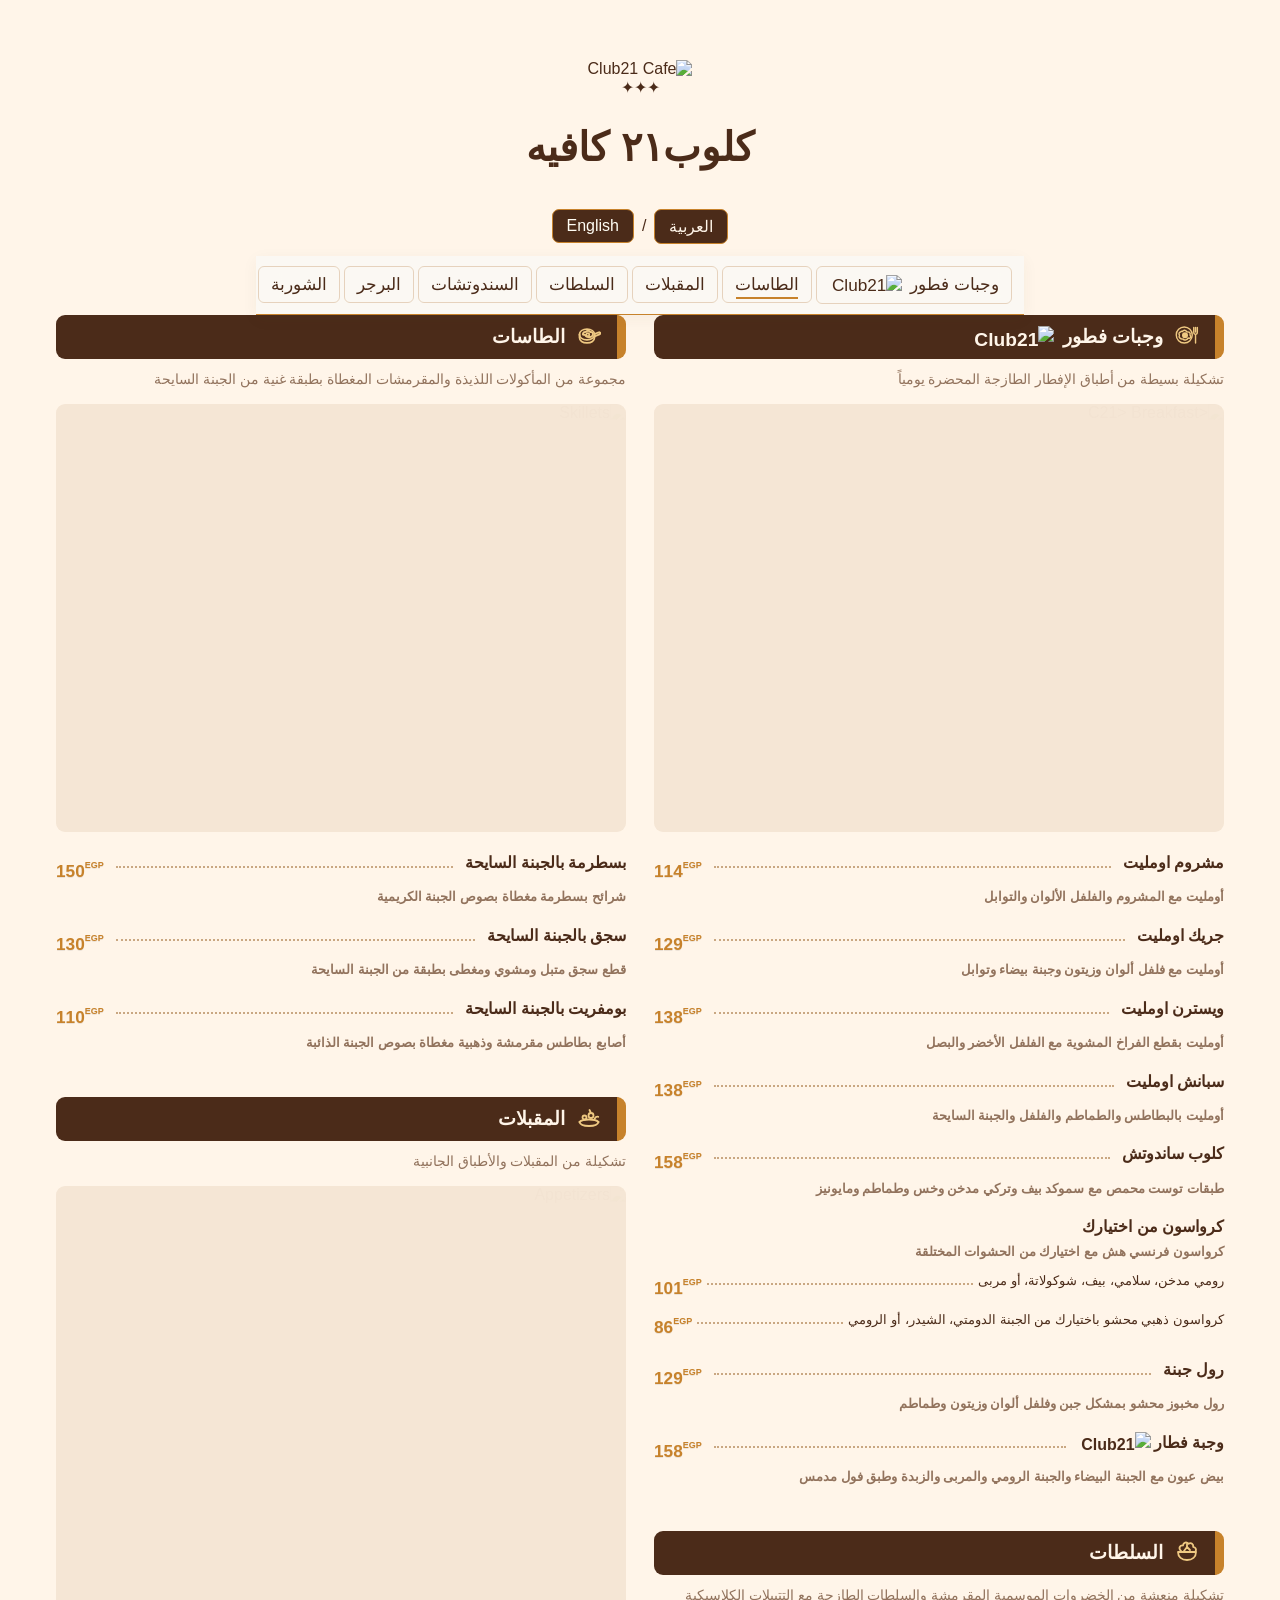
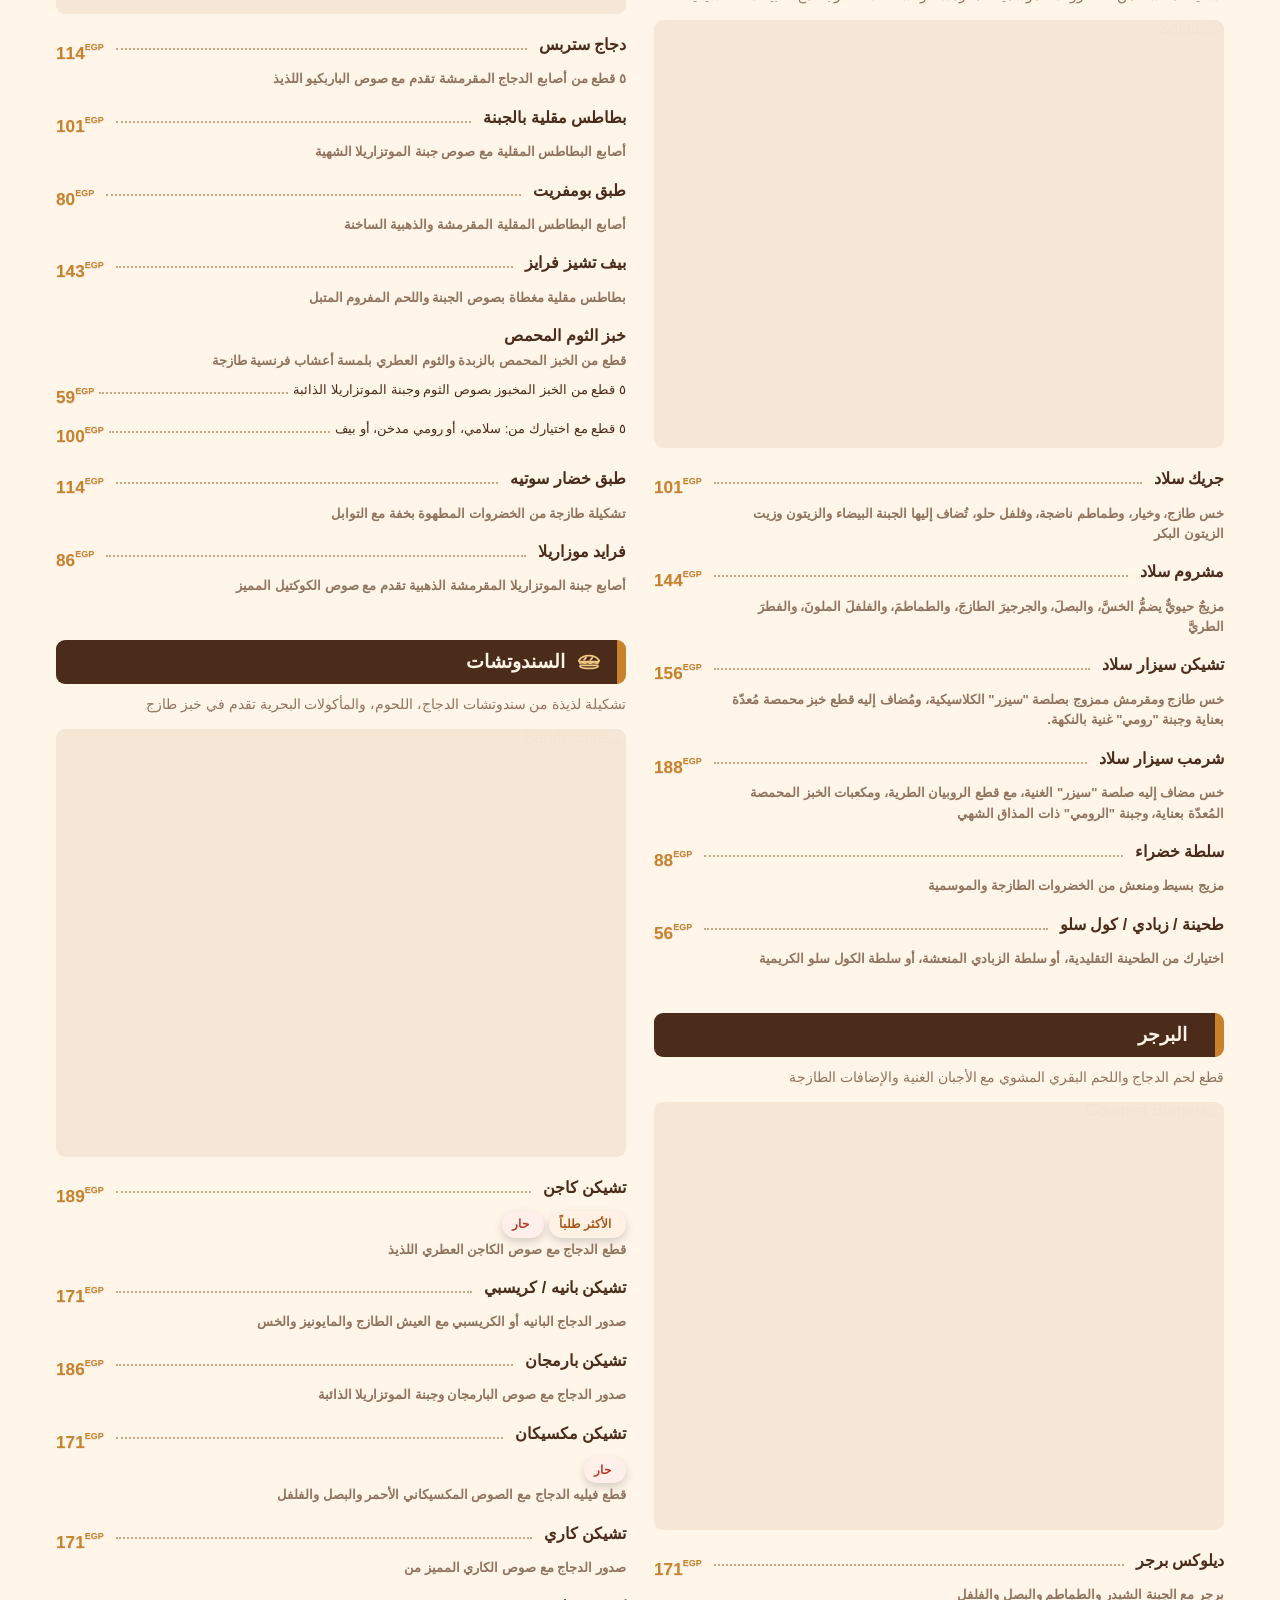
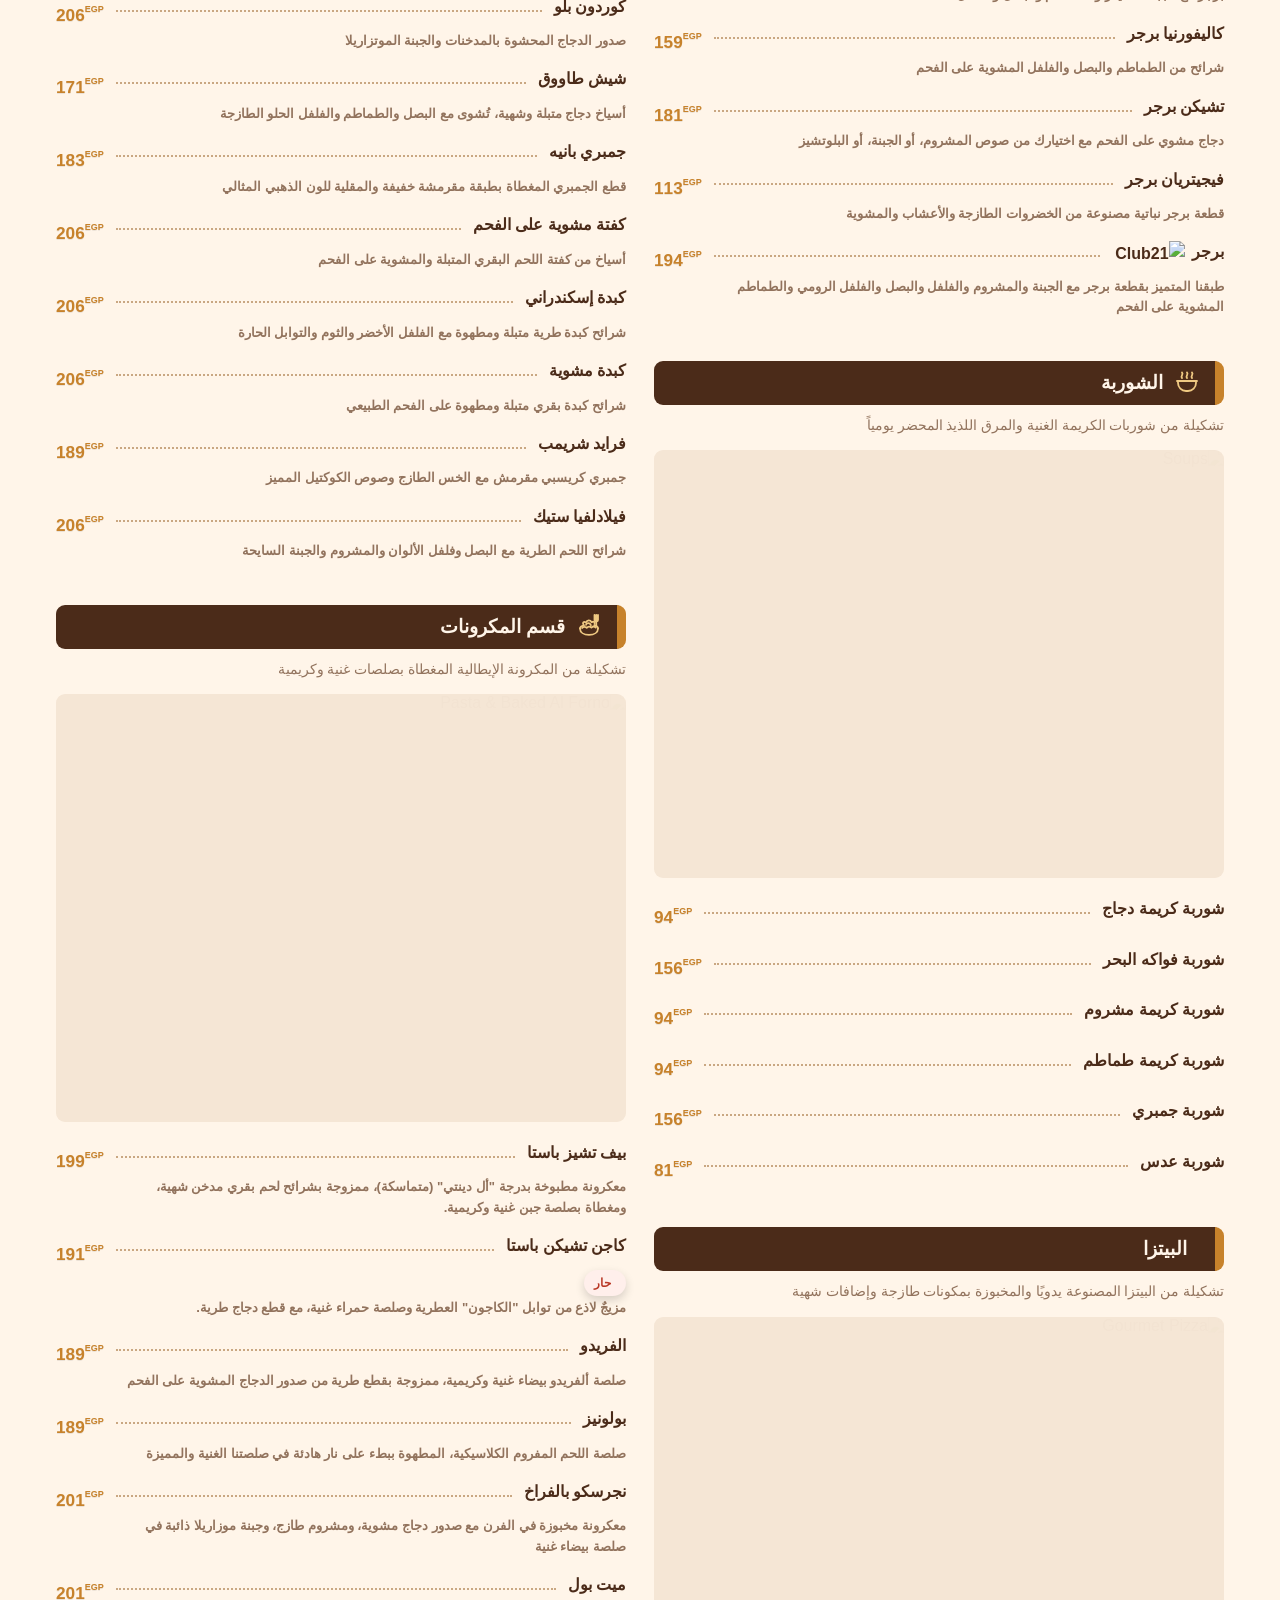
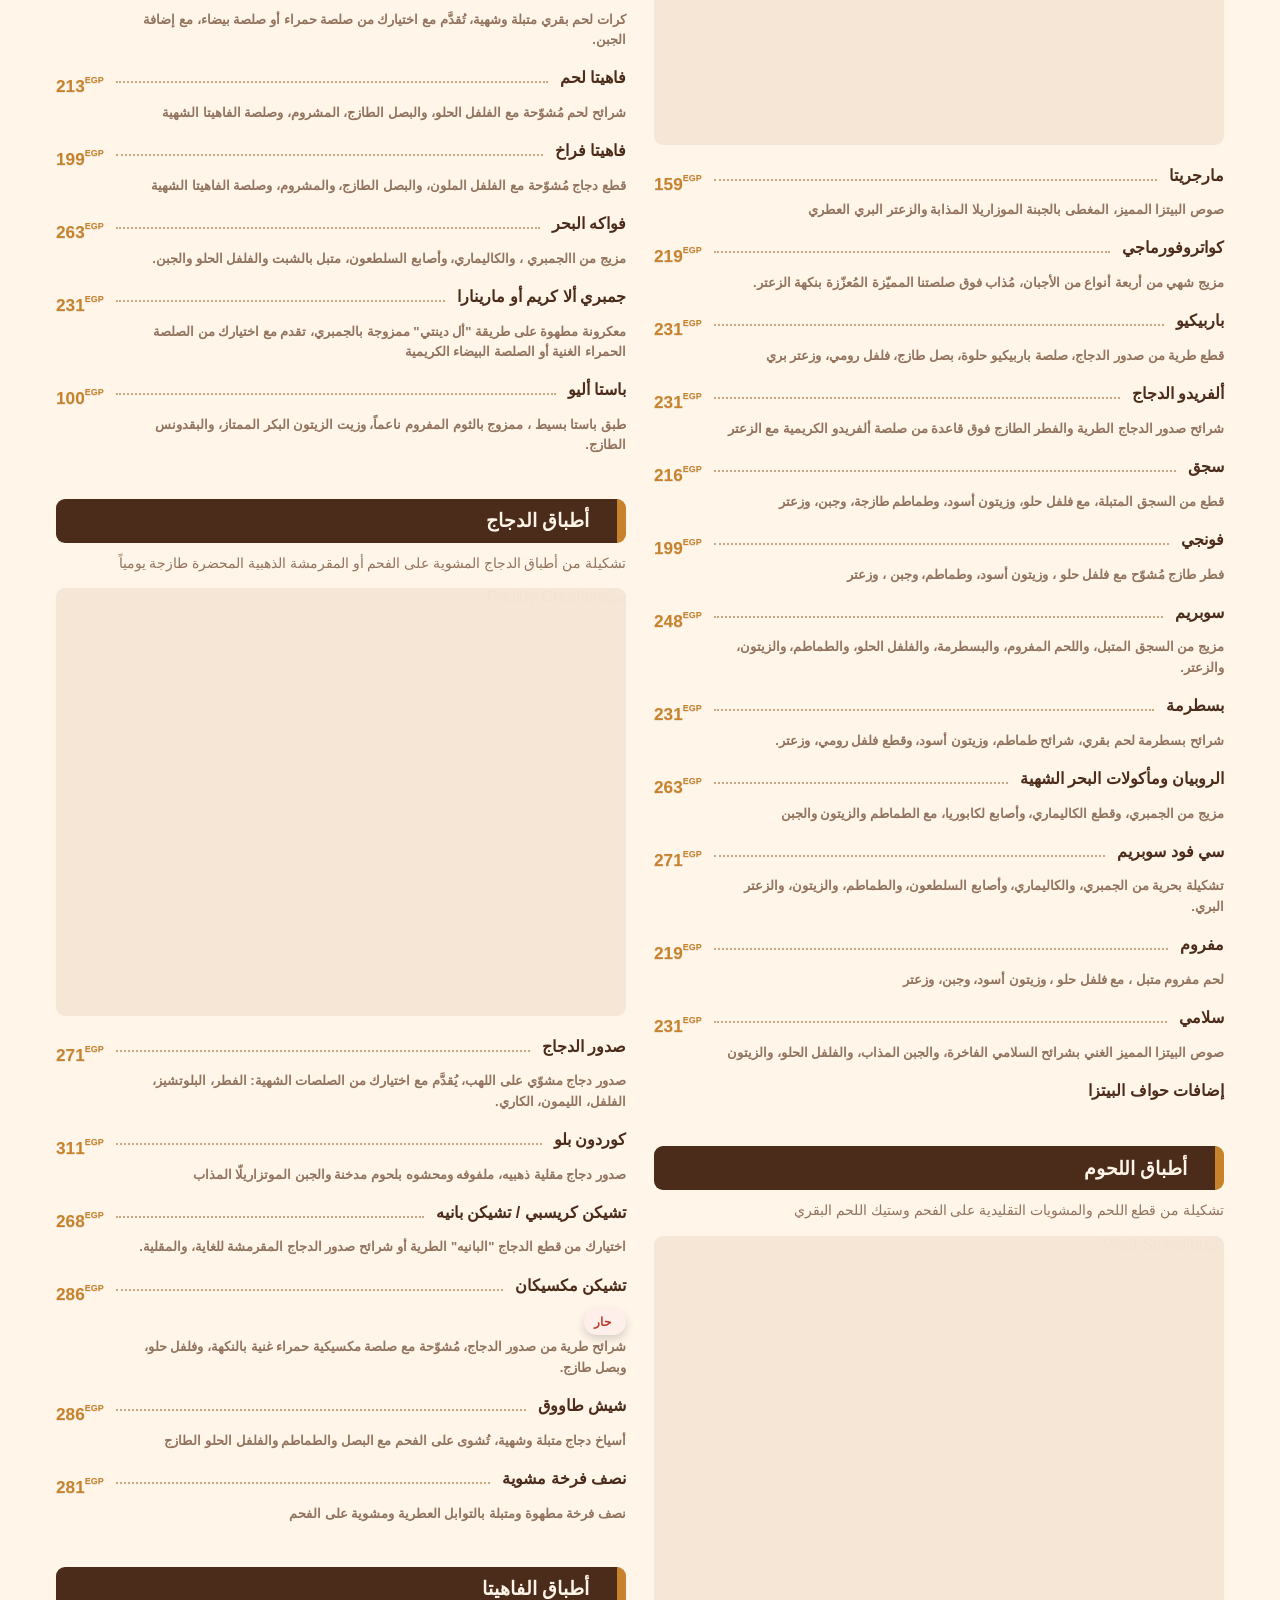
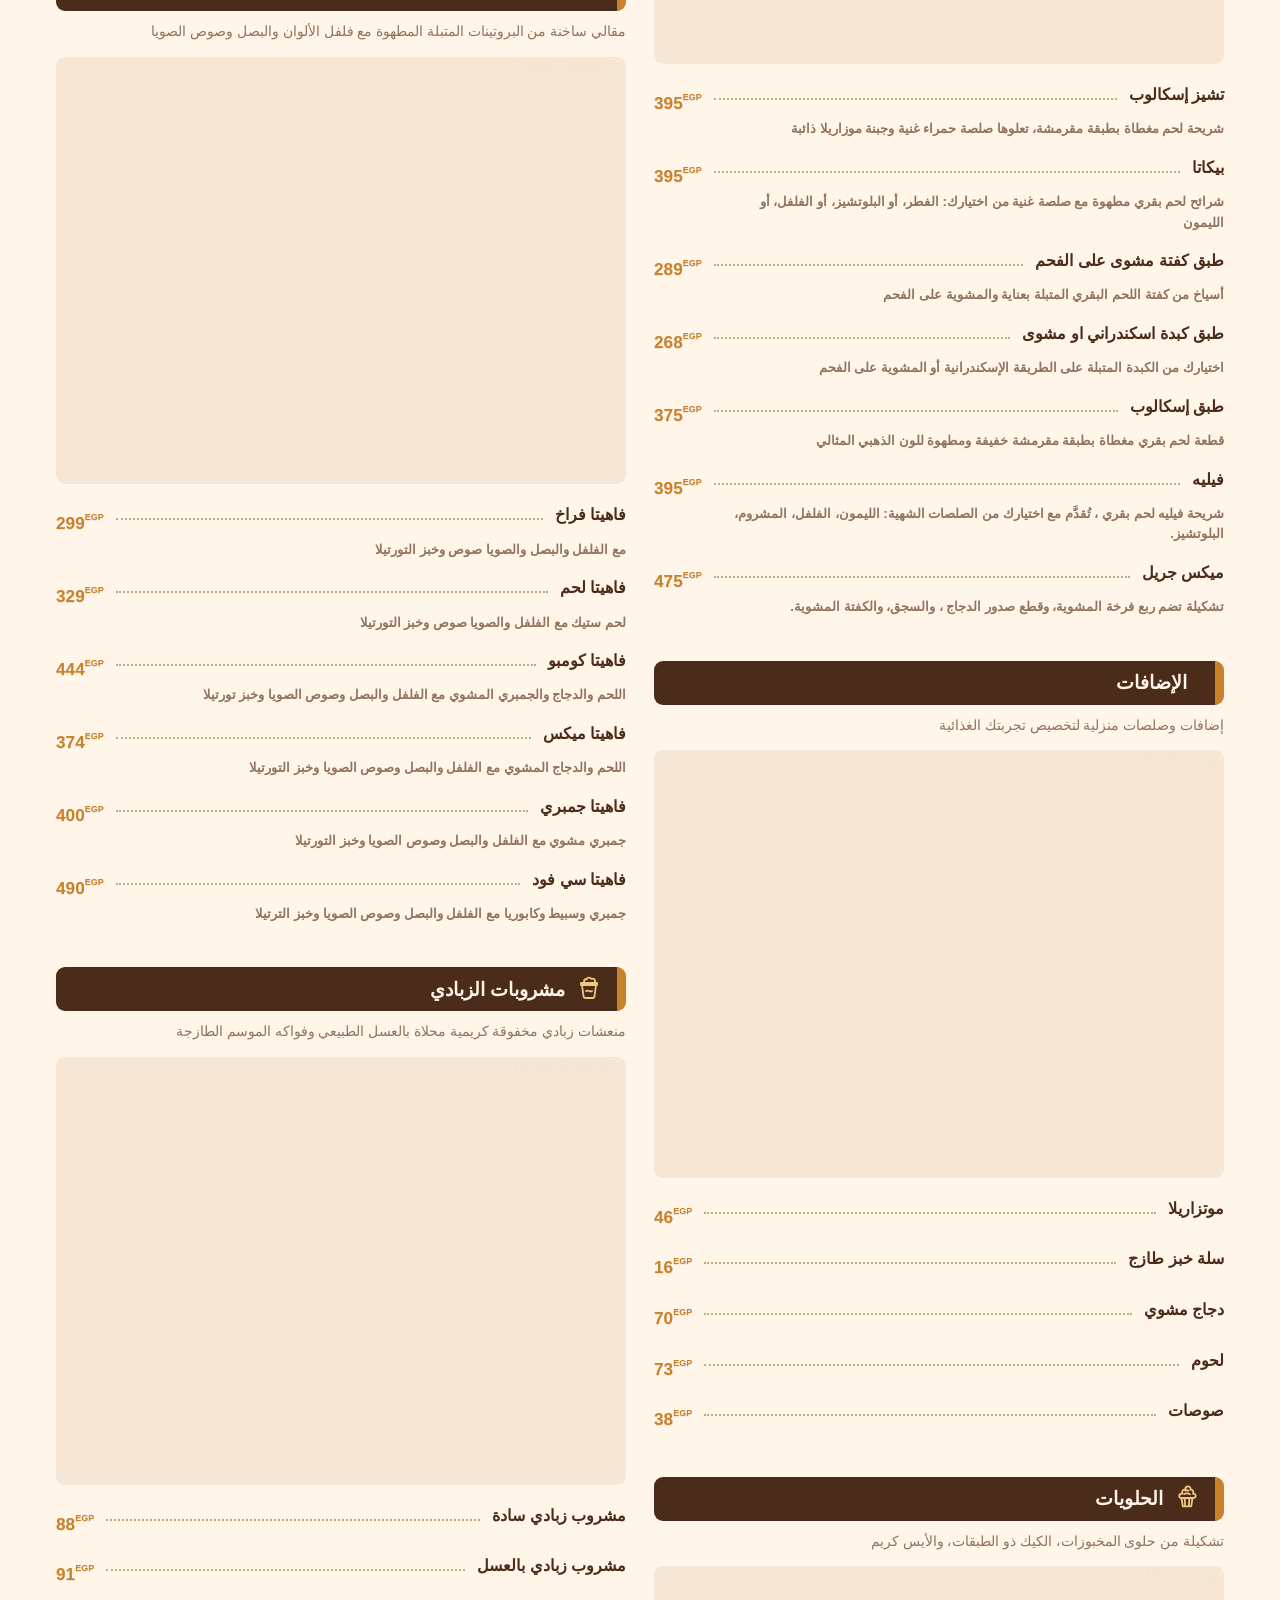
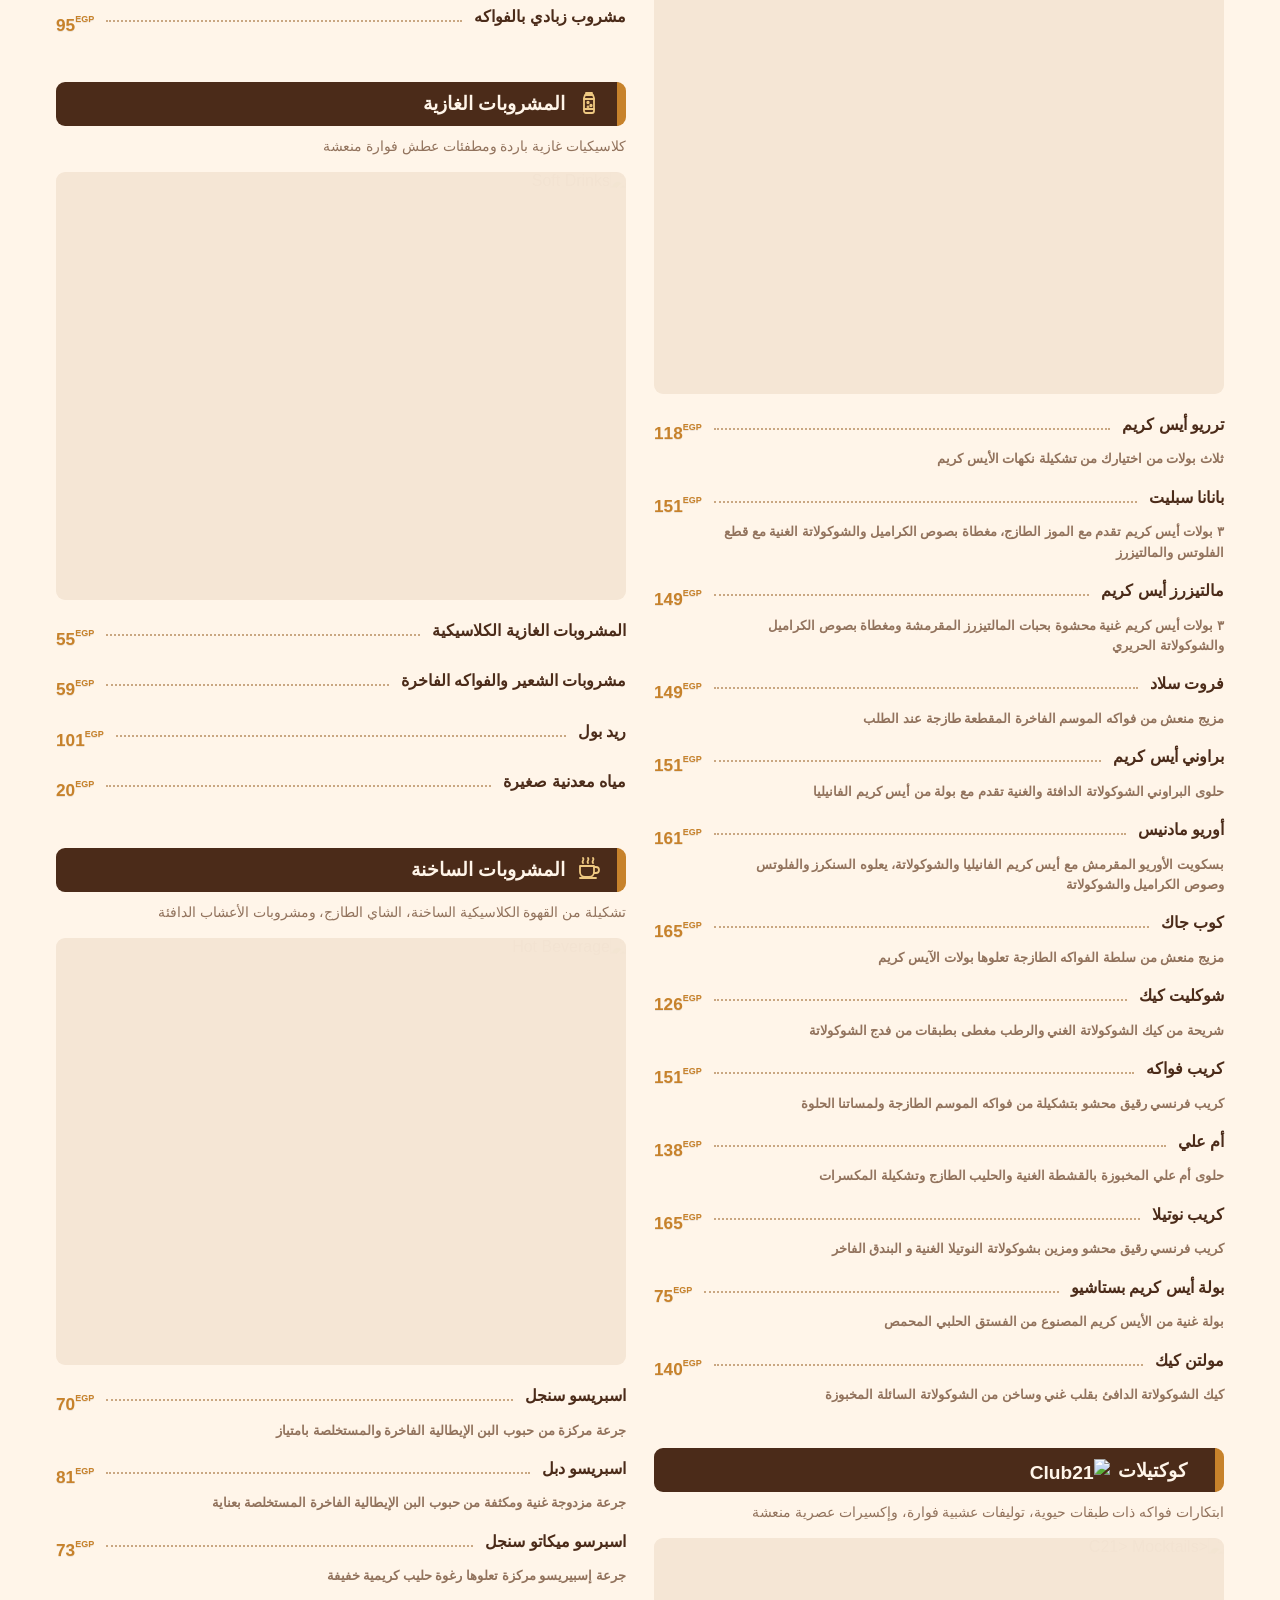
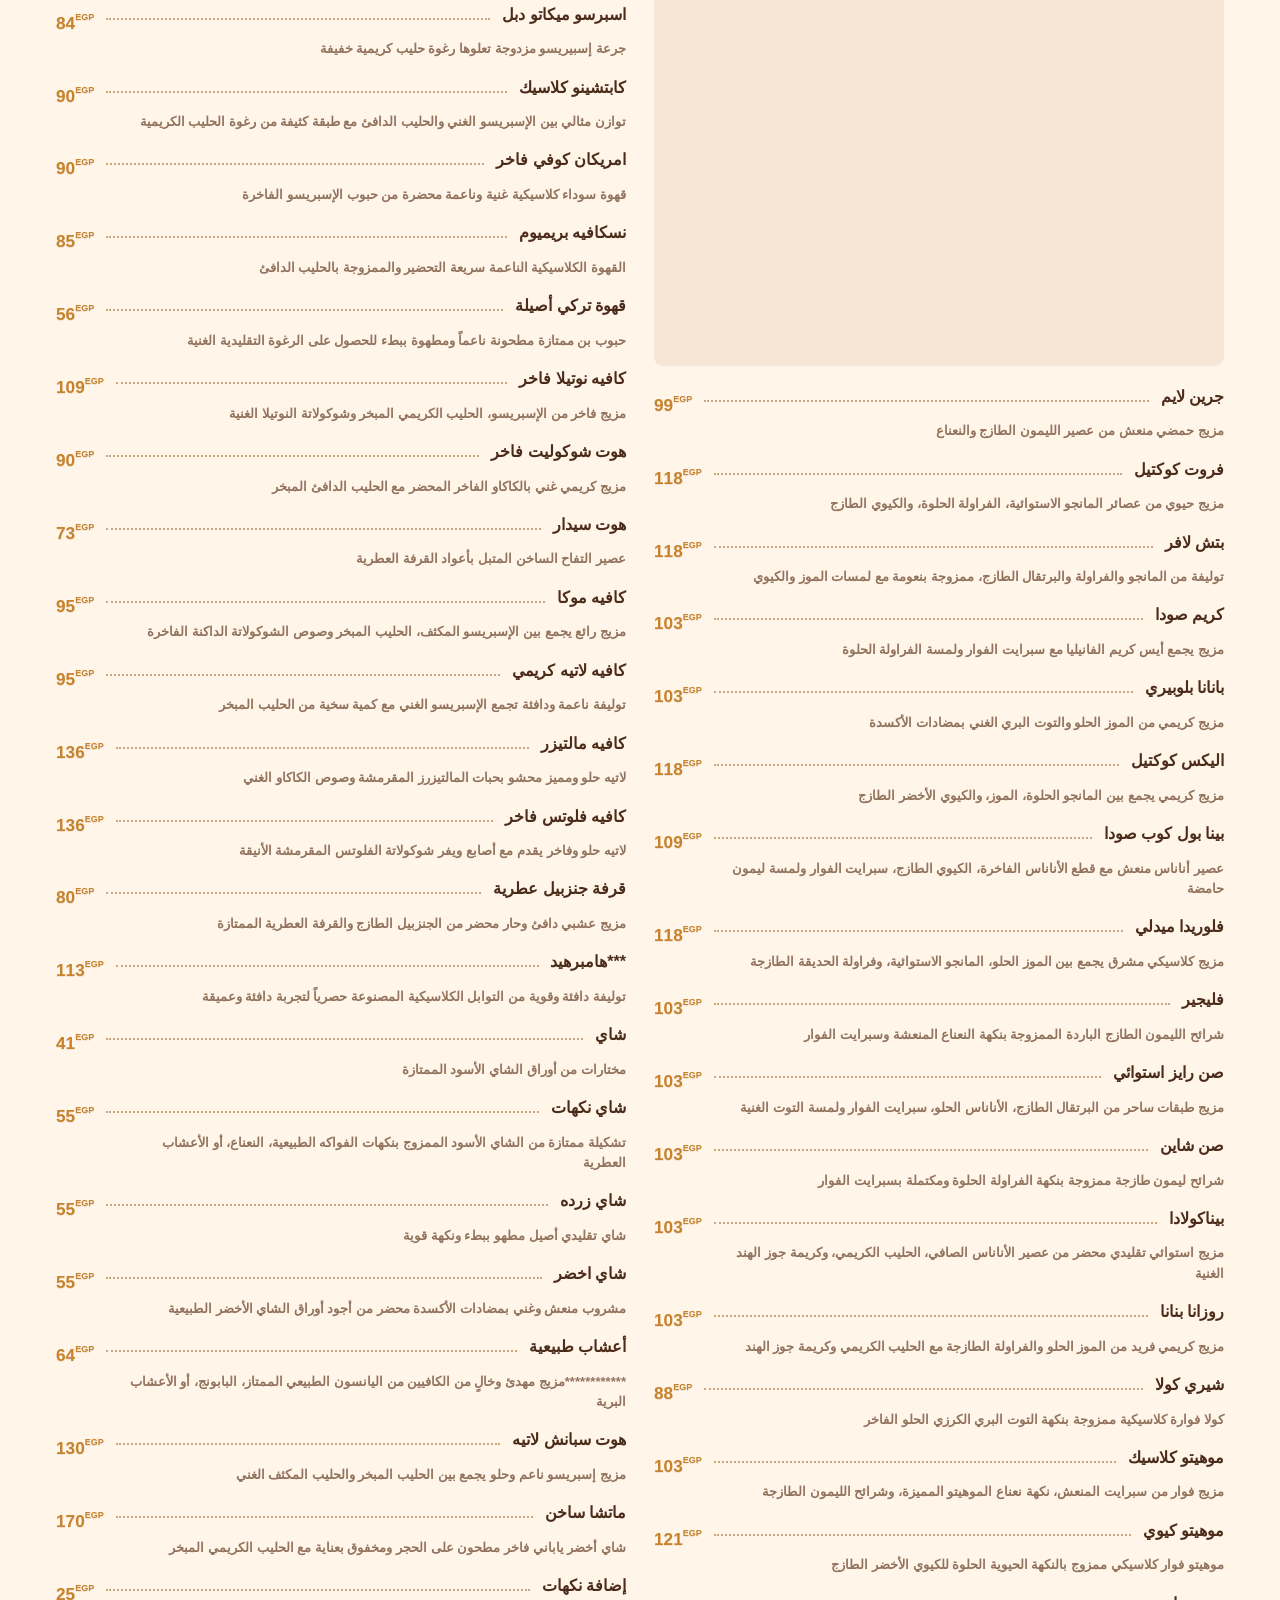
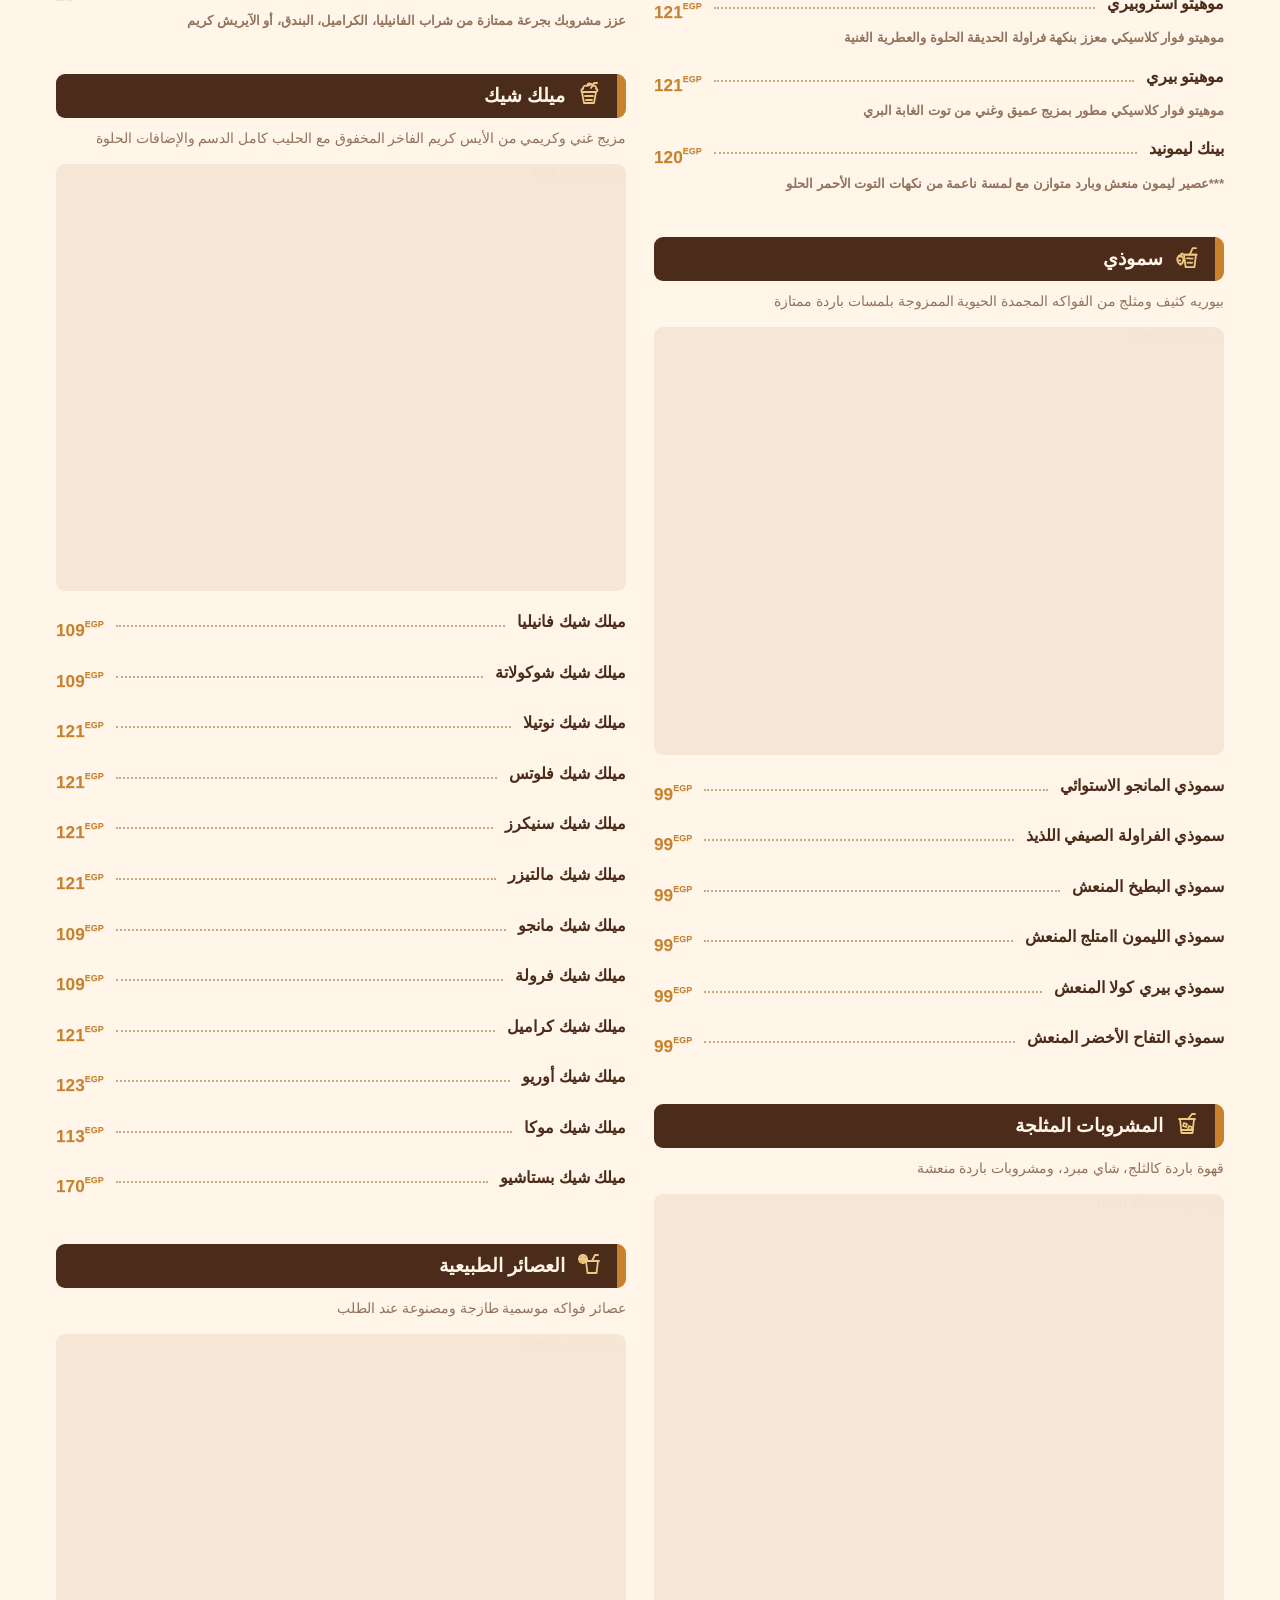
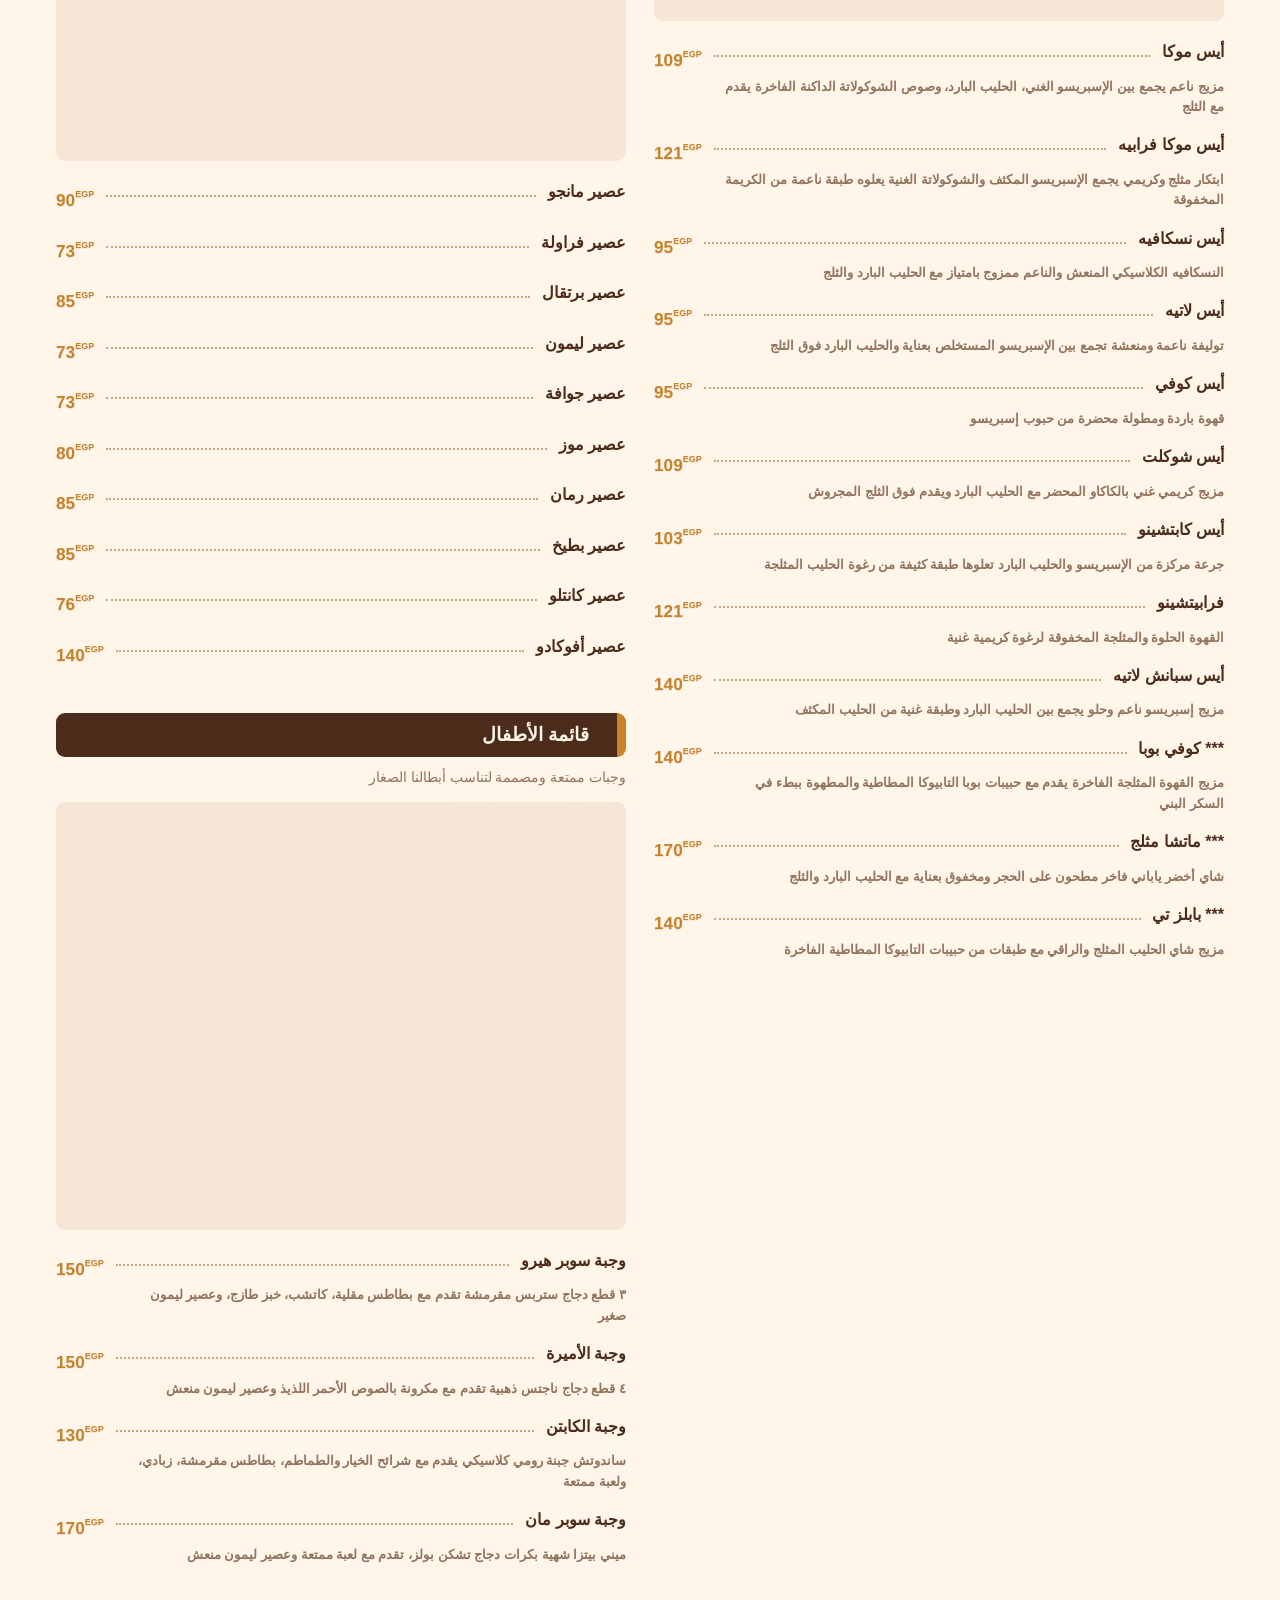
==== commit ca9d64bd: "fix:og share and badges" ====
--- a/1index.html
+++ b/1index.html
@@ -66,8 +66,6 @@
 
 <!-- <link rel='stylesheet' id='bootstrap-css' href='../cdn.jsdelivr.net/npm/bootstrap%405.3.8/dist/css/bootstrap.minb1bb.css?ver=5.3.8' media='all' />
 <link rel='stylesheet' id='fontawesome-css' href='../cdnjs.cloudflare.com/ajax/libs/font-awesome/6.4.2/css/all.min1e39.css?ver=6.4.2' media='all' /> -->
-<link href="https://cdn.jsdelivr.net/npm/bootstrap@5.3.8/dist/css/bootstrap.min.css" rel="stylesheet" integrity="sha384-sRIl348bVvE+n8k6jB0k8e8D8P7S+j4O1O0l2QeW8e8D8P7S+j4O1O0l2QeW" crossorigin="anonymous">
-<link rel="stylesheet" href="https://cdnjs.cloudflare.com/ajax/libs/font-awesome/7.3.1/css/all.min.css" integrity="..." crossorigin="anonymous" referrerpolicy="no-referrer" />
 
 <link rel='stylesheet' id='restaurant-menu-style-css' href='wp-content/themes/res/style2a3e.css?ver=1.0.0--1515851475' media='all' />
 <link rel='stylesheet' id='restaurant-menu-custom-css' href='wp-content/themes/res/assets/css/menu2732.css?ver=1.0.0-1334411176' media='all' />
